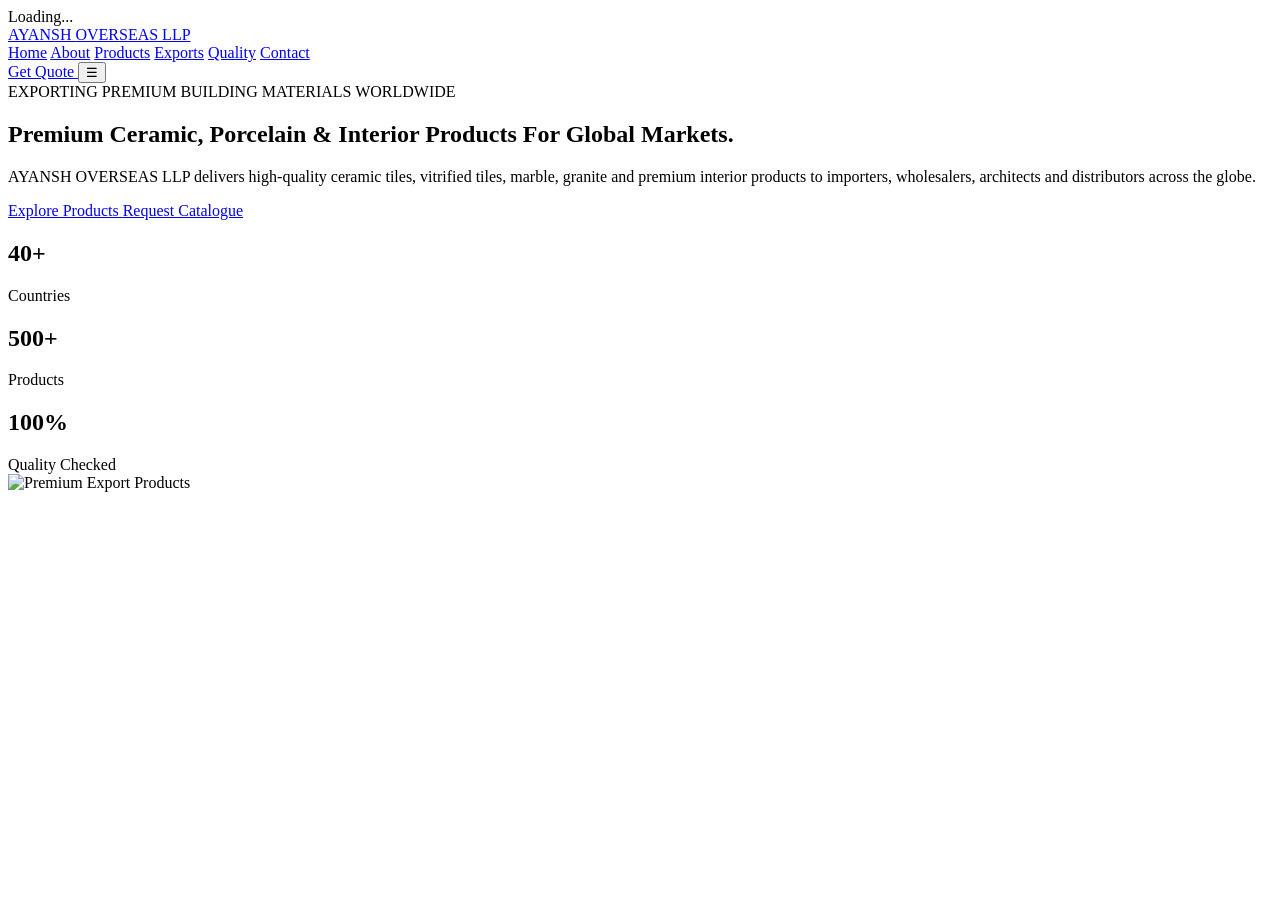
==== index.html @ 9c45369e "Create index.html" ====
<!DOCTYPE html>
<html lang="en">

<head>

    <!-- ==========================================
         BASIC META
    =========================================== -->

    <meta charset="UTF-8">
    <meta name="viewport" content="width=device-width, initial-scale=1.0">

    <title>AYANSH OVERSEAS LLP | Premium International Export Company</title>

    <meta name="description"
        content="AYANSH OVERSEAS LLP is a trusted international exporter of Ceramic Tiles, Porcelain Tiles, Vitrified Tiles, Marble, Granite, Interior Products and Building Materials.">

    <meta name="keywords"
        content="Export Company, Ceramic Tiles Exporter, Porcelain Tiles Exporter, Marble Export, Granite Export, Building Materials Export">

    <meta name="author" content="AYANSH OVERSEAS LLP">

    <meta name="robots" content="index,follow">

    <meta name="theme-color" content="#0F172A">

    <!-- ==========================================
         OPEN GRAPH
    =========================================== -->

    <meta property="og:type" content="website">
    <meta property="og:title" content="AYANSH OVERSEAS LLP">
    <meta property="og:description"
        content="Premium Export Company Delivering Building Materials Worldwide.">

    <meta property="og:image"
        content="https://images.unsplash.com/photo-1511818966892-d7d671e672a2?auto=format&fit=crop&w=1200&q=80">

    <!-- ==========================================
         GOOGLE FONTS
    =========================================== -->

    <link rel="preconnect" href="https://fonts.googleapis.com">

    <link rel="preconnect" href="https://fonts.gstatic.com" crossorigin>

    <link href="https://fonts.googleapis.com/css2?family=Inter:wght@300;400;500;600;700;800;900&display=swap"
        rel="stylesheet">

    <!-- Main CSS -->

    <link rel="stylesheet" href="style.css">

</head>

<body>

    <!-- ==========================================
         LOADER
    =========================================== -->

    <div class="loader" id="loader">

        <div class="loader-ring"></div>

        <span>Loading...</span>

    </div>

    <!-- ==========================================
         HEADER
    =========================================== -->

    <header class="header">

        <div class="container">

            <a href="#" class="logo">

                <span class="logo-main">
                    AYANSH
                </span>

                <span class="logo-sub">
                    OVERSEAS LLP
                </span>

            </a>

            <nav class="navbar">

                <a href="#home">Home</a>

                <a href="#about">About</a>

                <a href="#products">Products</a>

                <a href="#export">Exports</a>

                <a href="#quality">Quality</a>

                <a href="#contact">Contact</a>

            </nav>

            <a href="#contact" class="btn btn-primary">

                Get Quote

            </a>

            <button class="mobile-menu">

                ☰

            </button>

        </div>

    </header>

    <!-- ==========================================
         HERO
    =========================================== -->

    <section class="hero" id="home">

        <div class="hero-overlay"></div>

        <div class="container hero-grid">

            <div class="hero-content">

                <span class="hero-tag">

                    EXPORTING PREMIUM BUILDING MATERIALS WORLDWIDE

                </span>

                <h1>

                    Premium Ceramic, Porcelain & Interior Products For Global Markets.

                </h1>

                <p>

                    AYANSH OVERSEAS LLP delivers high-quality ceramic tiles,
                    vitrified tiles, marble, granite and premium interior
                    products to importers, wholesalers, architects and
                    distributors across the globe.

                </p>

                <div class="hero-buttons">

                    <a href="#products" class="btn btn-primary">

                        Explore Products

                    </a>

                    <a href="#contact" class="btn btn-outline">

                        Request Catalogue

                    </a>

                </div>

                <div class="hero-stats">

                    <div class="stat-box">

                        <h2>40+</h2>

                        <span>Countries</span>

                    </div>

                    <div class="stat-box">

                        <h2>500+</h2>

                        <span>Products</span>

                    </div>

                    <div class="stat-box">

                        <h2>100%</h2>

                        <span>Quality Checked</span>

                    </div>

                </div>

            </div>

            <div class="hero-image">

                <img
                    src="https://images.unsplash.com/photo-1511818966892-d7d671e672a2?auto=format&fit=crop&w=900&q=80"
                    alt="Premium Export Products"
                    loading="eager">

            </div>

        </div>

    </section>

    <!-- ==========================================
         ABOUT STARTS HERE
         (NEXT PART)
    ========================================== -->
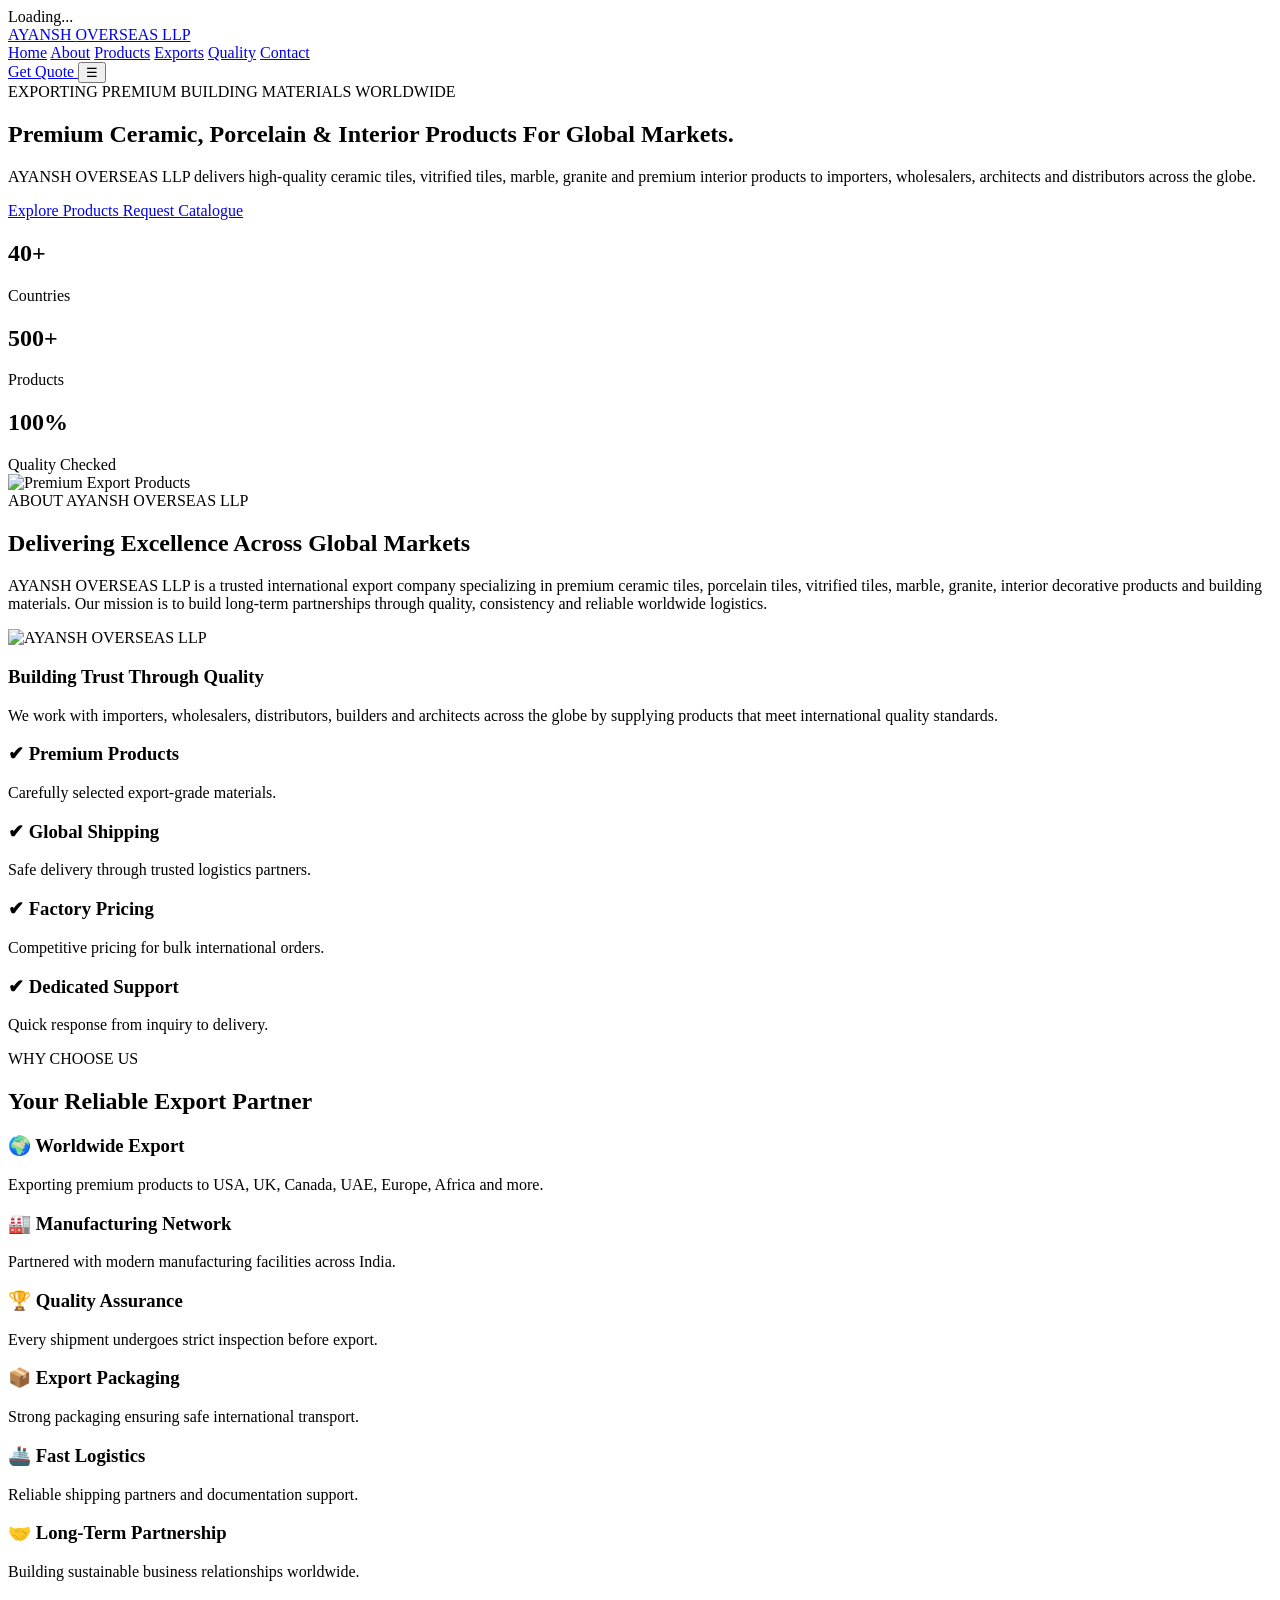
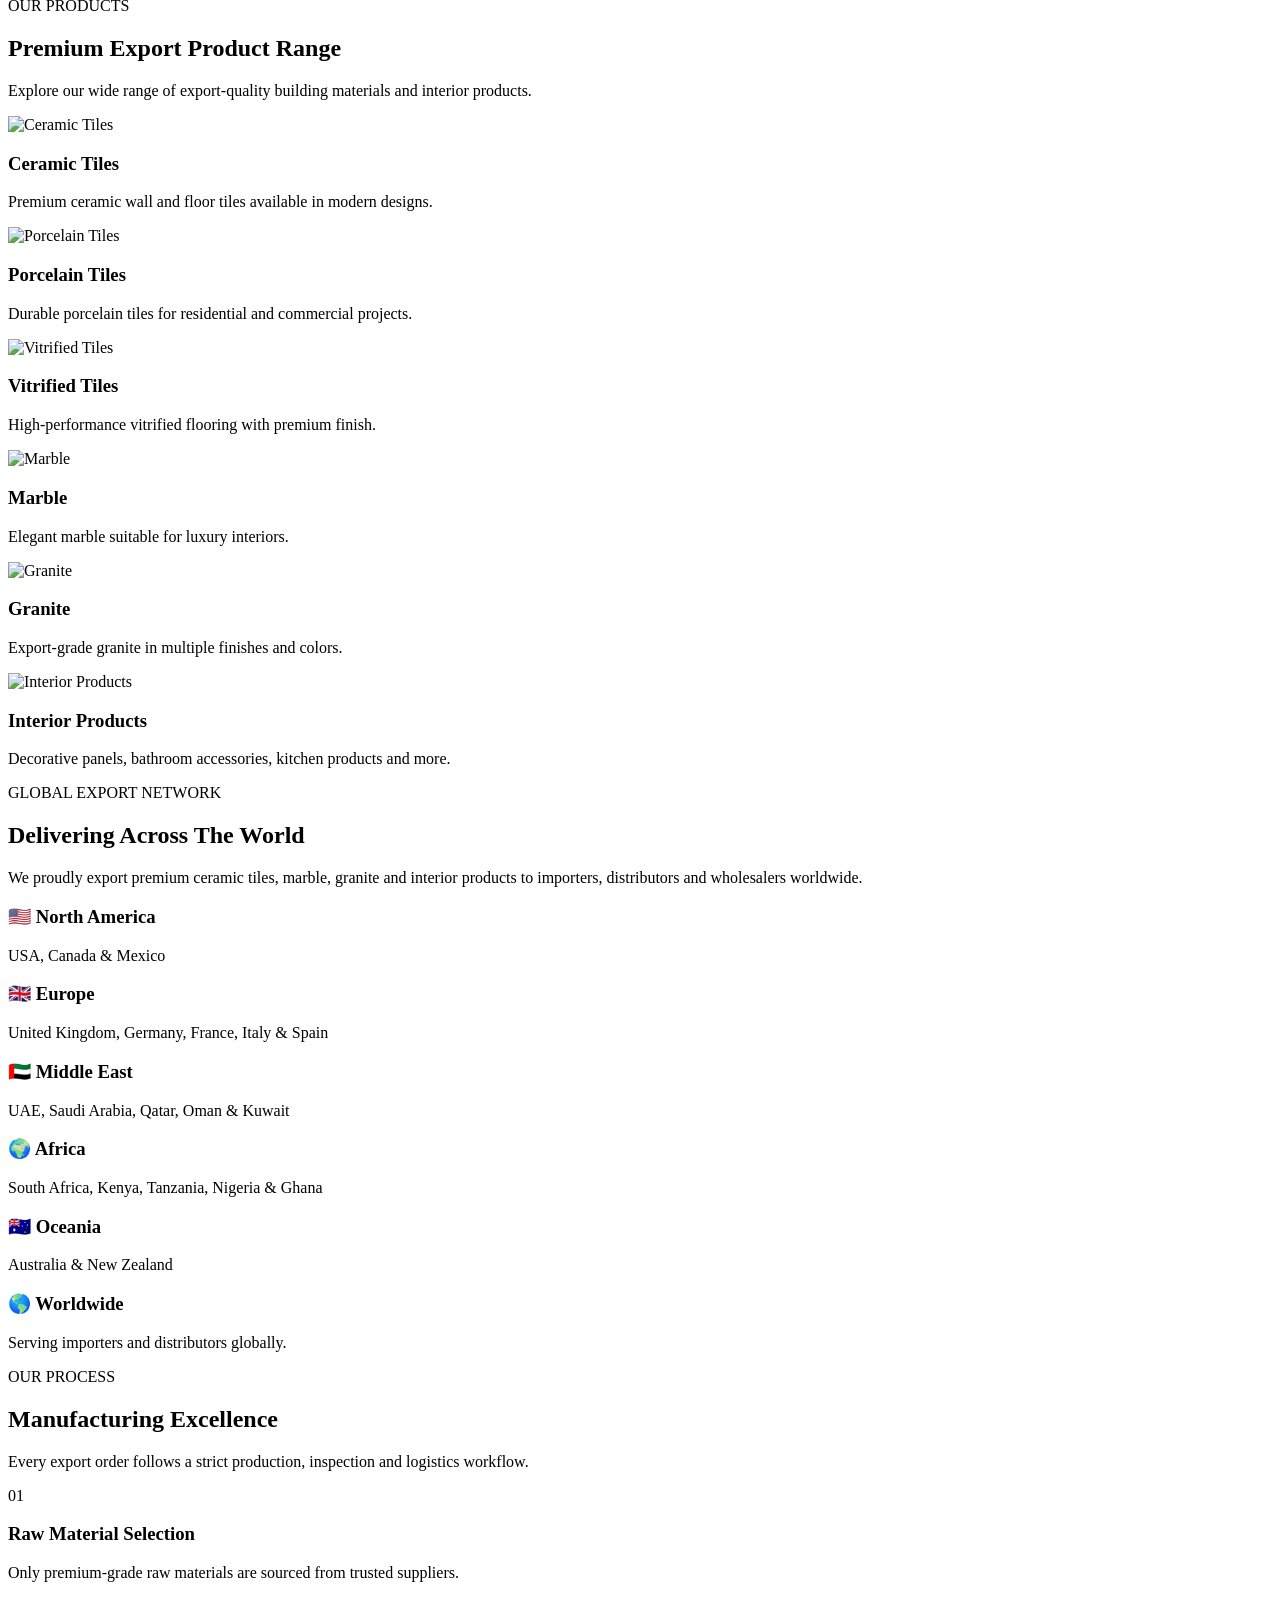
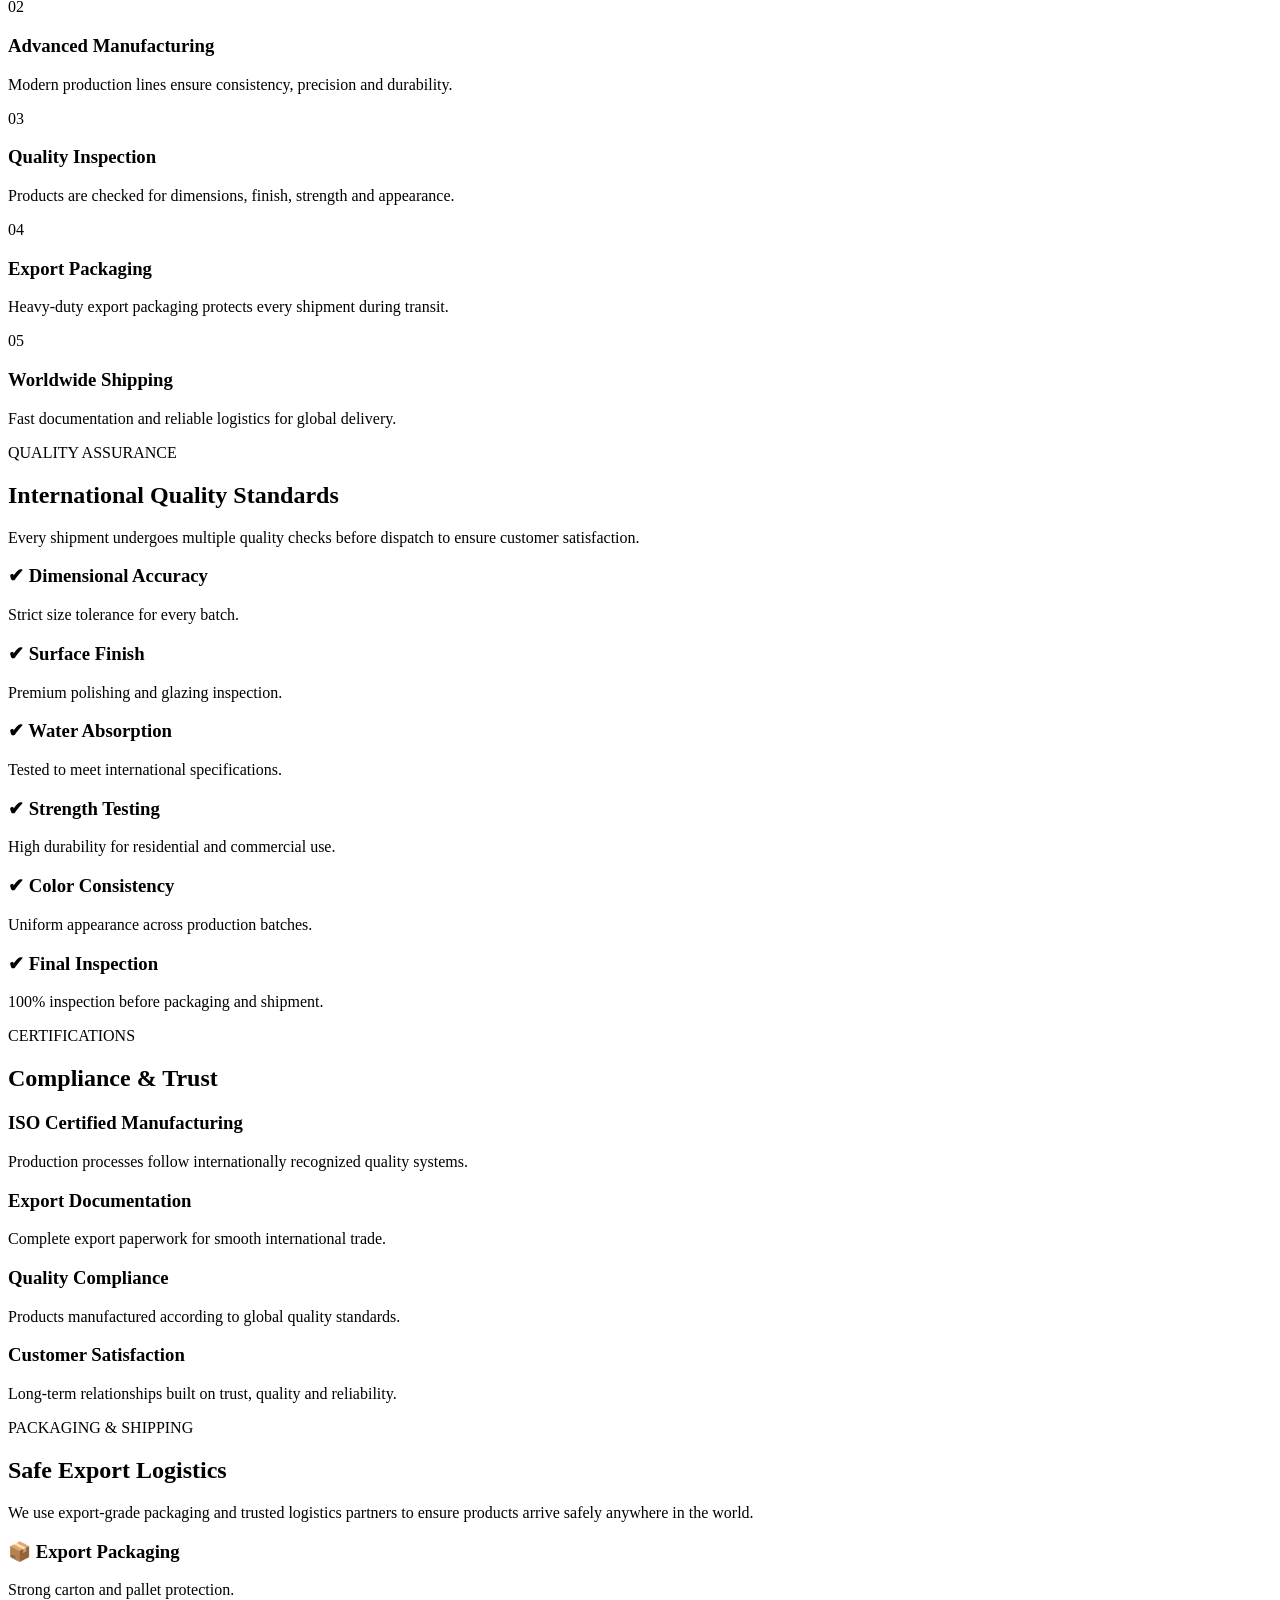
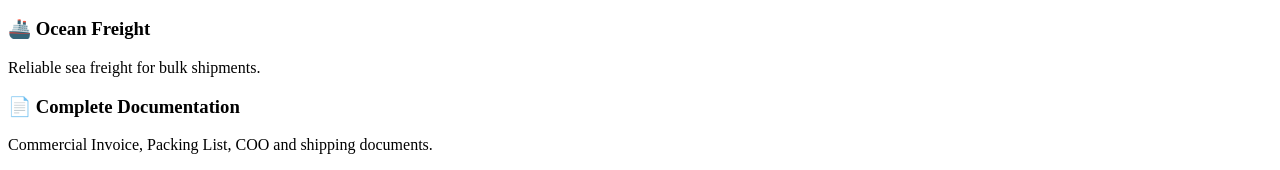
==== commit 49c5fc10: "Update index.html" ====
--- a/index.html
+++ b/index.html
@@ -211,7 +211,669 @@
 
     </section>
 
-    <!-- ==========================================
-         ABOUT STARTS HERE
-         (NEXT PART)
-    ========================================== -->
+
+    <section id="about" class="about">
+
+        <div class="container">
+
+            <div class="section-title">
+
+                <span class="hero-tag">
+                    ABOUT AYANSH OVERSEAS LLP
+                </span>
+
+                <h2>
+                    Delivering Excellence Across Global Markets
+                </h2>
+
+                <p>
+                    AYANSH OVERSEAS LLP is a trusted international export company
+                    specializing in premium ceramic tiles, porcelain tiles,
+                    vitrified tiles, marble, granite, interior decorative
+                    products and building materials. Our mission is to build
+                    long-term partnerships through quality, consistency and
+                    reliable worldwide logistics.
+                </p>
+
+            </div>
+
+            <div class="grid grid-2">
+
+                <div class="about-image">
+
+                    <img
+                        src="https://images.unsplash.com/photo-1486406146926-c627a92ad1ab?auto=format&fit=crop&w=1200&q=80"
+                        alt="AYANSH OVERSEAS LLP"
+                        loading="lazy">
+
+                </div>
+
+                <div class="about-content">
+
+                    <h3>
+                        Building Trust Through Quality
+                    </h3>
+
+                    <p>
+
+                        We work with importers, wholesalers,
+                        distributors, builders and architects
+                        across the globe by supplying products
+                        that meet international quality standards.
+
+                    </p>
+
+                    <div class="grid grid-2 about-features">
+
+                        <div class="card">
+
+                            <h3>✔ Premium Products</h3>
+
+                            <p>
+                                Carefully selected export-grade
+                                materials.
+                            </p>
+
+                        </div>
+
+                        <div class="card">
+
+                            <h3>✔ Global Shipping</h3>
+
+                            <p>
+                                Safe delivery through trusted
+                                logistics partners.
+                            </p>
+
+                        </div>
+
+                        <div class="card">
+
+                            <h3>✔ Factory Pricing</h3>
+
+                            <p>
+                                Competitive pricing for bulk
+                                international orders.
+                            </p>
+
+                        </div>
+
+                        <div class="card">
+
+                            <h3>✔ Dedicated Support</h3>
+
+                            <p>
+                                Quick response from inquiry
+                                to delivery.
+                            </p>
+
+                        </div>
+
+                    </div>
+
+                </div>
+
+            </div>
+
+        </div>
+
+    </section>
+
+    <!-- =========================================================
+         WHY CHOOSE US
+    ========================================================== -->
+
+    <section class="why-us">
+
+        <div class="container">
+
+            <div class="section-title">
+
+                <span class="hero-tag">
+                    WHY CHOOSE US
+                </span>
+
+                <h2>
+
+                    Your Reliable Export Partner
+
+                </h2>
+
+            </div>
+
+            <div class="grid grid-3">
+
+                <div class="card">
+
+                    <h3>🌍 Worldwide Export</h3>
+
+                    <p>
+
+                        Exporting premium products to
+                        USA, UK, Canada, UAE,
+                        Europe, Africa and more.
+
+                    </p>
+
+                </div>
+
+                <div class="card">
+
+                    <h3>🏭 Manufacturing Network</h3>
+
+                    <p>
+
+                        Partnered with modern
+                        manufacturing facilities
+                        across India.
+
+                    </p>
+
+                </div>
+
+                <div class="card">
+
+                    <h3>🏆 Quality Assurance</h3>
+
+                    <p>
+
+                        Every shipment undergoes
+                        strict inspection before export.
+
+                    </p>
+
+                </div>
+
+                <div class="card">
+
+                    <h3>📦 Export Packaging</h3>
+
+                    <p>
+
+                        Strong packaging ensuring
+                        safe international transport.
+
+                    </p>
+
+                </div>
+
+                <div class="card">
+
+                    <h3>🚢 Fast Logistics</h3>
+
+                    <p>
+
+                        Reliable shipping partners
+                        and documentation support.
+
+                    </p>
+
+                </div>
+
+                <div class="card">
+
+                    <h3>🤝 Long-Term Partnership</h3>
+
+                    <p>
+
+                        Building sustainable business
+                        relationships worldwide.
+
+                    </p>
+
+                </div>
+
+            </div>
+
+        </div>
+
+    </section>
+
+    <!-- =========================================================
+         PRODUCT CATEGORIES
+    ========================================================== -->
+
+    <section id="products" class="products">
+
+        <div class="container">
+
+            <div class="section-title">
+
+                <span class="hero-tag">
+
+                    OUR PRODUCTS
+
+                </span>
+
+                <h2>
+
+                    Premium Export Product Range
+
+                </h2>
+
+                <p>
+
+                    Explore our wide range of
+                    export-quality building materials
+                    and interior products.
+
+                </p>
+
+            </div>
+
+            <div class="grid grid-3">
+
+                <article class="card product-card">
+
+                    <img
+                        src="https://images.unsplash.com/photo-1484154218962-a197022b5858?auto=format&fit=crop&w=800&q=80"
+                        alt="Ceramic Tiles"
+                        loading="lazy">
+
+                    <h3>Ceramic Tiles</h3>
+
+                    <p>
+
+                        Premium ceramic wall and floor
+                        tiles available in modern designs.
+
+                    </p>
+
+                </article>
+
+                <article class="card product-card">
+
+                    <img
+                        src="https://images.unsplash.com/photo-1505693416388-ac5ce068fe85?auto=format&fit=crop&w=800&q=80"
+                        alt="Porcelain Tiles"
+                        loading="lazy">
+
+                    <h3>Porcelain Tiles</h3>
+
+                    <p>
+
+                        Durable porcelain tiles for
+                        residential and commercial projects.
+
+                    </p>
+
+                </article>
+
+                <article class="card product-card">
+
+                    <img
+                        src="https://images.unsplash.com/photo-1494526585095-c41746248156?auto=format&fit=crop&w=800&q=80"
+                        alt="Vitrified Tiles"
+                        loading="lazy">
+
+                    <h3>Vitrified Tiles</h3>
+
+                    <p>
+
+                        High-performance vitrified flooring
+                        with premium finish.
+
+                    </p>
+
+                </article>
+
+                <article class="card product-card">
+
+                    <img
+                        src="https://images.unsplash.com/photo-1449844908441-8829872d2607?auto=format&fit=crop&w=800&q=80"
+                        alt="Marble"
+                        loading="lazy">
+
+                    <h3>Marble</h3>
+
+                    <p>
+
+                        Elegant marble suitable for
+                        luxury interiors.
+
+                    </p>
+
+                </article>
+
+                <article class="card product-card">
+
+                    <img
+                        src="https://images.unsplash.com/photo-1511818966892-d7d671e672a2?auto=format&fit=crop&w=800&q=80"
+                        alt="Granite"
+                        loading="lazy">
+
+                    <h3>Granite</h3>
+
+                    <p>
+
+                        Export-grade granite in multiple
+                        finishes and colors.
+
+                    </p>
+
+                </article>
+
+                <article class="card product-card">
+
+                    <img
+                        src="https://images.unsplash.com/photo-1497366754035-f200968a6e72?auto=format&fit=crop&w=800&q=80"
+                        alt="Interior Products"
+                        loading="lazy">
+
+                    <h3>Interior Products</h3>
+
+                    <p>
+
+                        Decorative panels,
+                        bathroom accessories,
+                        kitchen products and more.
+
+                    </p>
+
+                </article>
+
+            </div>
+
+        </div>
+
+    </section>
+
+    <!-- ===== END OF INDEX PART 2 ===== -->
+    <!-- =========================================================
+     EXPORT COUNTRIES
+========================================================= -->
+
+<section id="export" class="export-section">
+
+    <div class="container">
+
+        <div class="section-title">
+
+            <span class="hero-tag">
+                GLOBAL EXPORT NETWORK
+            </span>
+
+            <h2>
+                Delivering Across The World
+            </h2>
+
+            <p>
+                We proudly export premium ceramic tiles, marble,
+                granite and interior products to importers,
+                distributors and wholesalers worldwide.
+            </p>
+
+        </div>
+
+        <div class="grid grid-3">
+
+            <div class="card country-card">
+                <h3>🇺🇸 North America</h3>
+                <p>USA, Canada & Mexico</p>
+            </div>
+
+            <div class="card country-card">
+                <h3>🇬🇧 Europe</h3>
+                <p>United Kingdom, Germany, France, Italy & Spain</p>
+            </div>
+
+            <div class="card country-card">
+                <h3>🇦🇪 Middle East</h3>
+                <p>UAE, Saudi Arabia, Qatar, Oman & Kuwait</p>
+            </div>
+
+            <div class="card country-card">
+                <h3>🌍 Africa</h3>
+                <p>South Africa, Kenya, Tanzania, Nigeria & Ghana</p>
+            </div>
+
+            <div class="card country-card">
+                <h3>🇦🇺 Oceania</h3>
+                <p>Australia & New Zealand</p>
+            </div>
+
+            <div class="card country-card">
+                <h3>🌎 Worldwide</h3>
+                <p>Serving importers and distributors globally.</p>
+            </div>
+
+        </div>
+
+    </div>
+
+</section>
+
+<!-- =========================================================
+     MANUFACTURING PROCESS
+========================================================= -->
+
+<section id="manufacturing" class="manufacturing">
+
+    <div class="container">
+
+        <div class="section-title">
+
+            <span class="hero-tag">
+                OUR PROCESS
+            </span>
+
+            <h2>
+                Manufacturing Excellence
+            </h2>
+
+            <p>
+                Every export order follows a strict production,
+                inspection and logistics workflow.
+            </p>
+
+        </div>
+
+        <div class="timeline">
+
+            <div class="timeline-item">
+                <div class="timeline-number">01</div>
+                <div class="timeline-content">
+                    <h3>Raw Material Selection</h3>
+                    <p>Only premium-grade raw materials are sourced from trusted suppliers.</p>
+                </div>
+            </div>
+
+            <div class="timeline-item">
+                <div class="timeline-number">02</div>
+                <div class="timeline-content">
+                    <h3>Advanced Manufacturing</h3>
+                    <p>Modern production lines ensure consistency, precision and durability.</p>
+                </div>
+            </div>
+
+            <div class="timeline-item">
+                <div class="timeline-number">03</div>
+                <div class="timeline-content">
+                    <h3>Quality Inspection</h3>
+                    <p>Products are checked for dimensions, finish, strength and appearance.</p>
+                </div>
+            </div>
+
+            <div class="timeline-item">
+                <div class="timeline-number">04</div>
+                <div class="timeline-content">
+                    <h3>Export Packaging</h3>
+                    <p>Heavy-duty export packaging protects every shipment during transit.</p>
+                </div>
+            </div>
+
+            <div class="timeline-item">
+                <div class="timeline-number">05</div>
+                <div class="timeline-content">
+                    <h3>Worldwide Shipping</h3>
+                    <p>Fast documentation and reliable logistics for global delivery.</p>
+                </div>
+            </div>
+
+        </div>
+
+    </div>
+
+</section>
+
+<!-- =========================================================
+     QUALITY ASSURANCE
+========================================================= -->
+
+<section id="quality" class="quality">
+
+    <div class="container">
+
+        <div class="section-title">
+
+            <span class="hero-tag">
+                QUALITY ASSURANCE
+            </span>
+
+            <h2>
+                International Quality Standards
+            </h2>
+
+            <p>
+                Every shipment undergoes multiple quality checks
+                before dispatch to ensure customer satisfaction.
+            </p>
+
+        </div>
+
+        <div class="grid grid-3">
+
+            <div class="card">
+                <h3>✔ Dimensional Accuracy</h3>
+                <p>Strict size tolerance for every batch.</p>
+            </div>
+
+            <div class="card">
+                <h3>✔ Surface Finish</h3>
+                <p>Premium polishing and glazing inspection.</p>
+            </div>
+
+            <div class="card">
+                <h3>✔ Water Absorption</h3>
+                <p>Tested to meet international specifications.</p>
+            </div>
+
+            <div class="card">
+                <h3>✔ Strength Testing</h3>
+                <p>High durability for residential and commercial use.</p>
+            </div>
+
+            <div class="card">
+                <h3>✔ Color Consistency</h3>
+                <p>Uniform appearance across production batches.</p>
+            </div>
+
+            <div class="card">
+                <h3>✔ Final Inspection</h3>
+                <p>100% inspection before packaging and shipment.</p>
+            </div>
+
+        </div>
+
+    </div>
+
+</section>
+
+<!-- =========================================================
+     CERTIFICATIONS
+========================================================= -->
+
+<section class="certifications">
+
+    <div class="container">
+
+        <div class="section-title">
+
+            <span class="hero-tag">
+                CERTIFICATIONS
+            </span>
+
+            <h2>
+                Compliance & Trust
+            </h2>
+
+        </div>
+
+        <div class="grid grid-2">
+
+            <div class="card">
+                <h3>ISO Certified Manufacturing</h3>
+                <p>Production processes follow internationally recognized quality systems.</p>
+            </div>
+
+            <div class="card">
+                <h3>Export Documentation</h3>
+                <p>Complete export paperwork for smooth international trade.</p>
+            </div>
+
+            <div class="card">
+                <h3>Quality Compliance</h3>
+                <p>Products manufactured according to global quality standards.</p>
+            </div>
+
+            <div class="card">
+                <h3>Customer Satisfaction</h3>
+                <p>Long-term relationships built on trust, quality and reliability.</p>
+            </div>
+
+        </div>
+
+    </div>
+
+</section>
+
+<!-- =========================================================
+     PACKAGING & SHIPPING
+========================================================= -->
+
+<section class="packaging">
+
+    <div class="container">
+
+        <div class="section-title">
+
+            <span class="hero-tag">
+                PACKAGING & SHIPPING
+            </span>
+
+            <h2>
+                Safe Export Logistics
+            </h2>
+
+            <p>
+                We use export-grade packaging and trusted logistics
+                partners to ensure products arrive safely anywhere in
+                the world.
+            </p>
+
+        </div>
+
+        <div class="grid grid-3">
+
+            <div class="card">
+                <h3>📦 Export Packaging</h3>
+                <p>Strong carton and pallet protection.</p>
+            </div>
+
+            <div class="card">
+                <h3>🚢 Ocean Freight</h3>
+                <p>Reliable sea freight for bulk shipments.</p>
+            </div>
+
+            <div class="card">
+                <h3>📄 Complete Documentation</h3>
+                <p>Commercial Invoice, Packing List, COO and shipping documents.</p>
+            </div>
+
+        </div>
+
+    </div>
+
+</section>
+
+<!-- ===== END OF INDEX PART 3 ===== -->
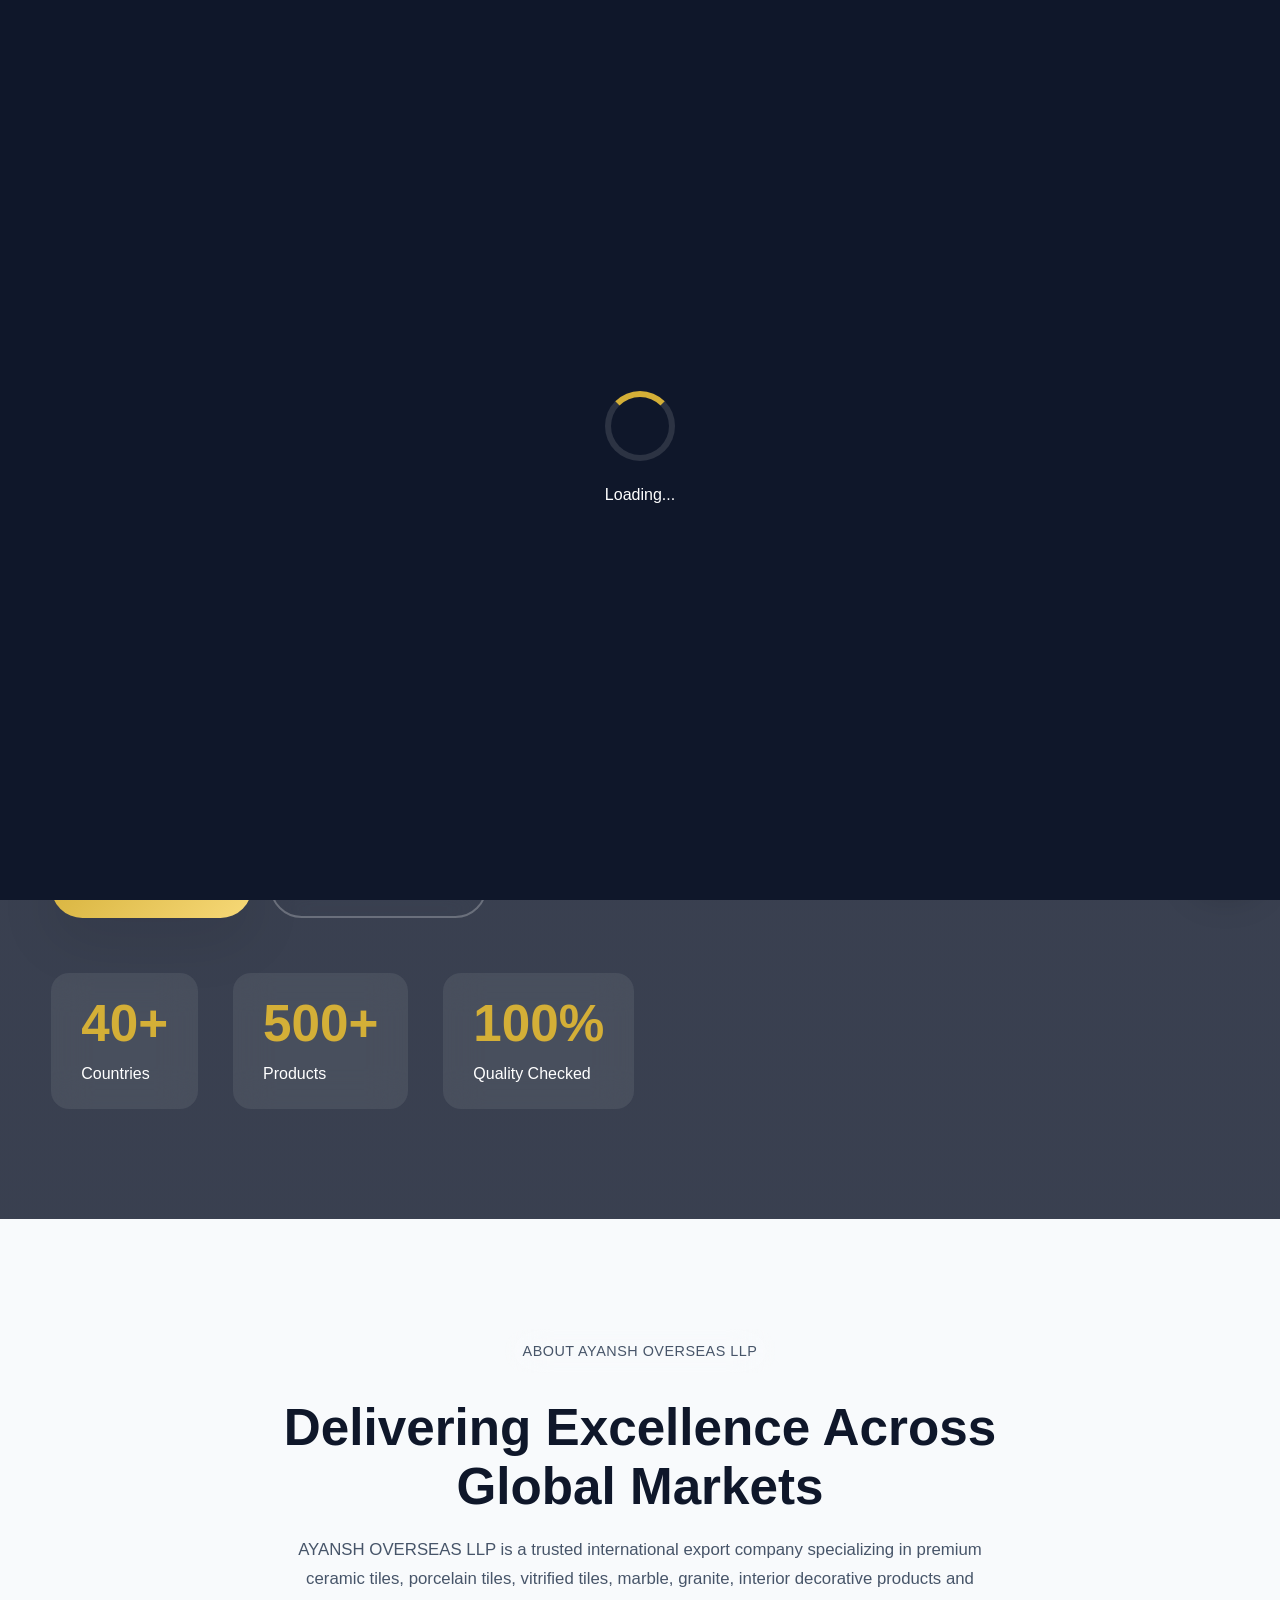
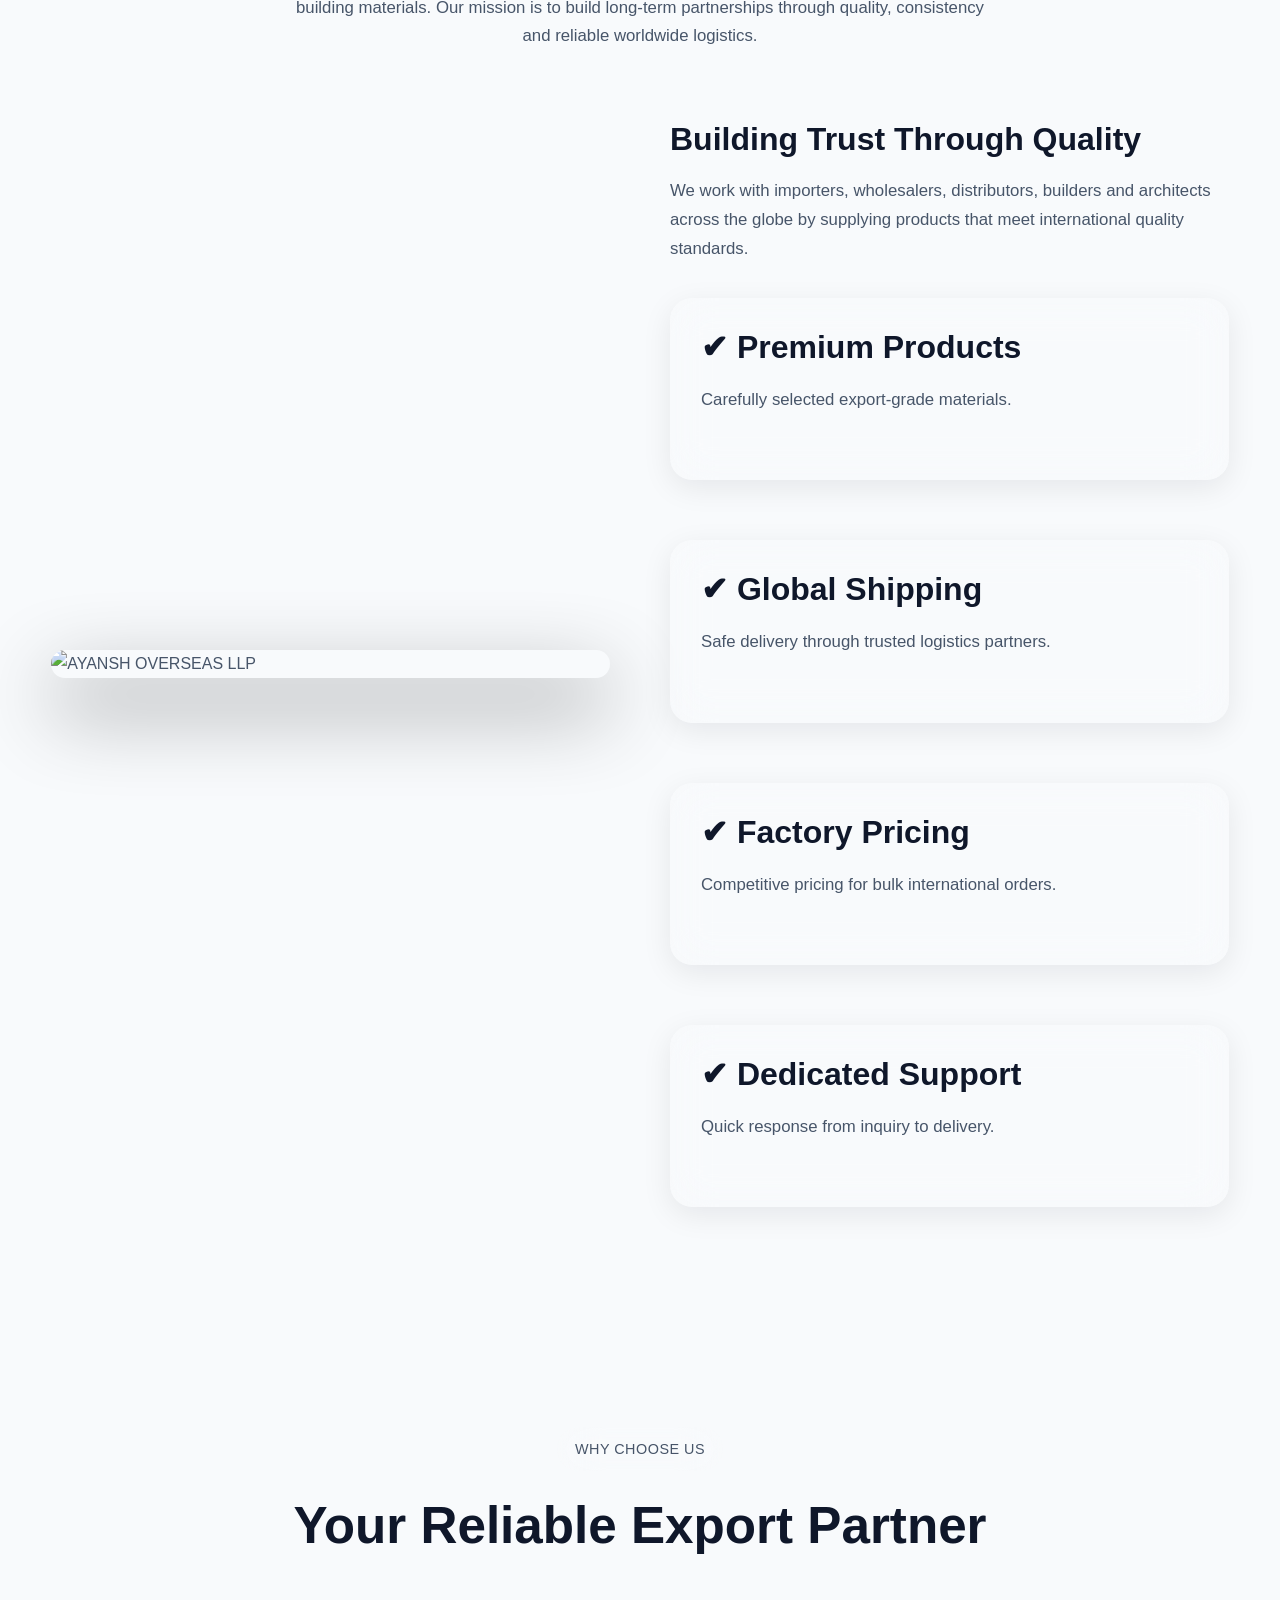
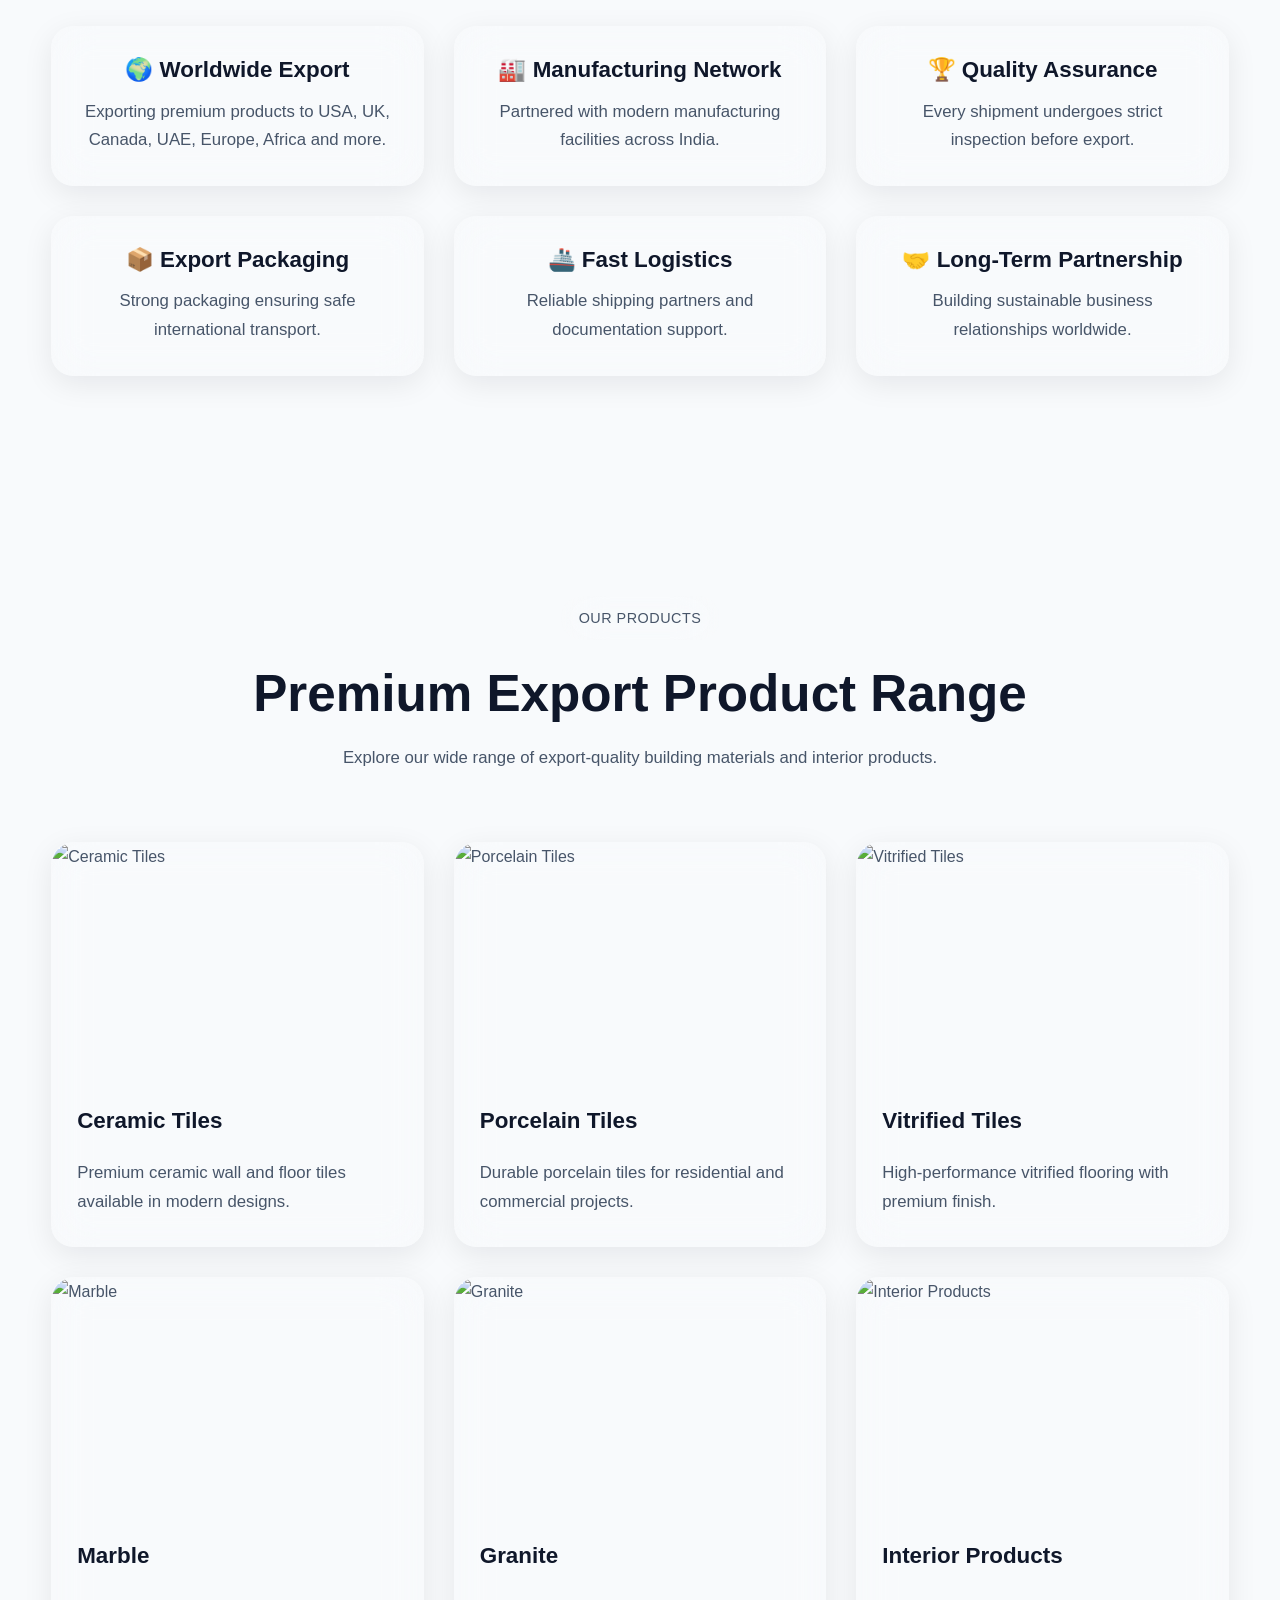
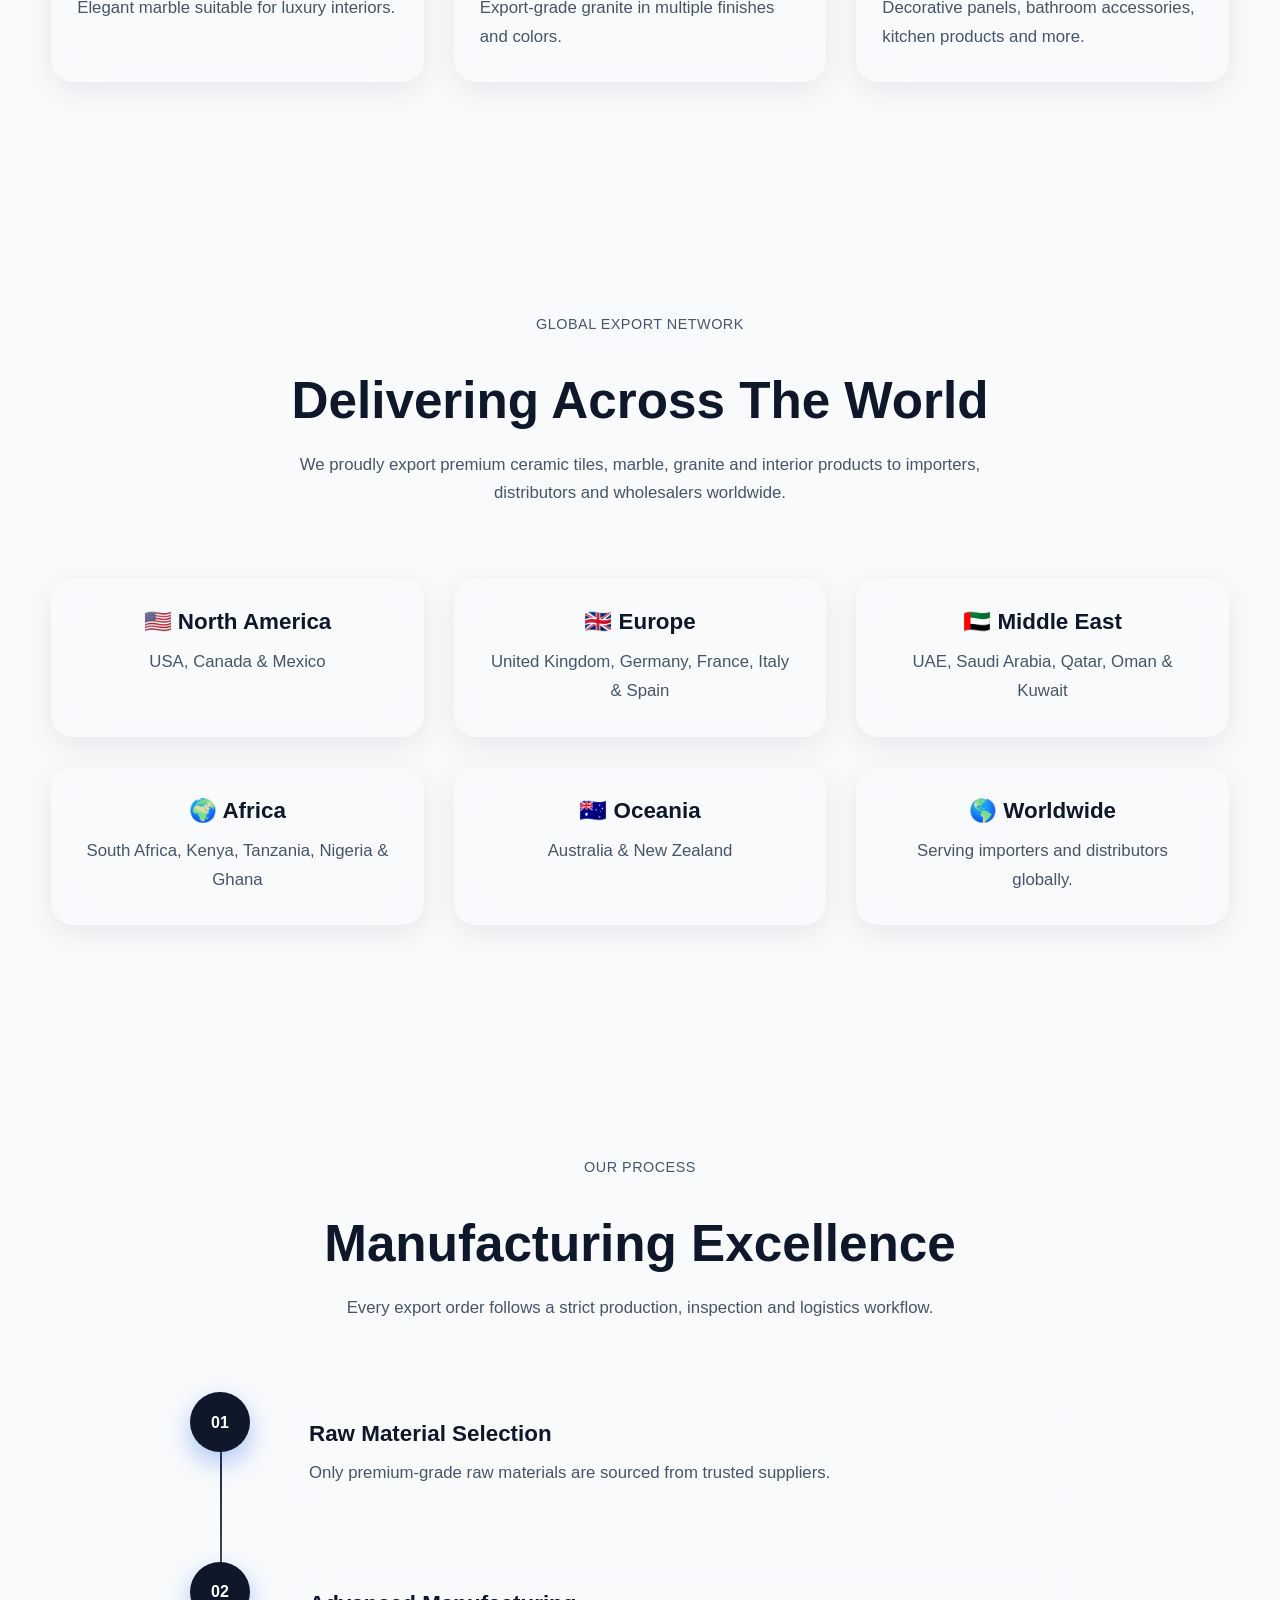
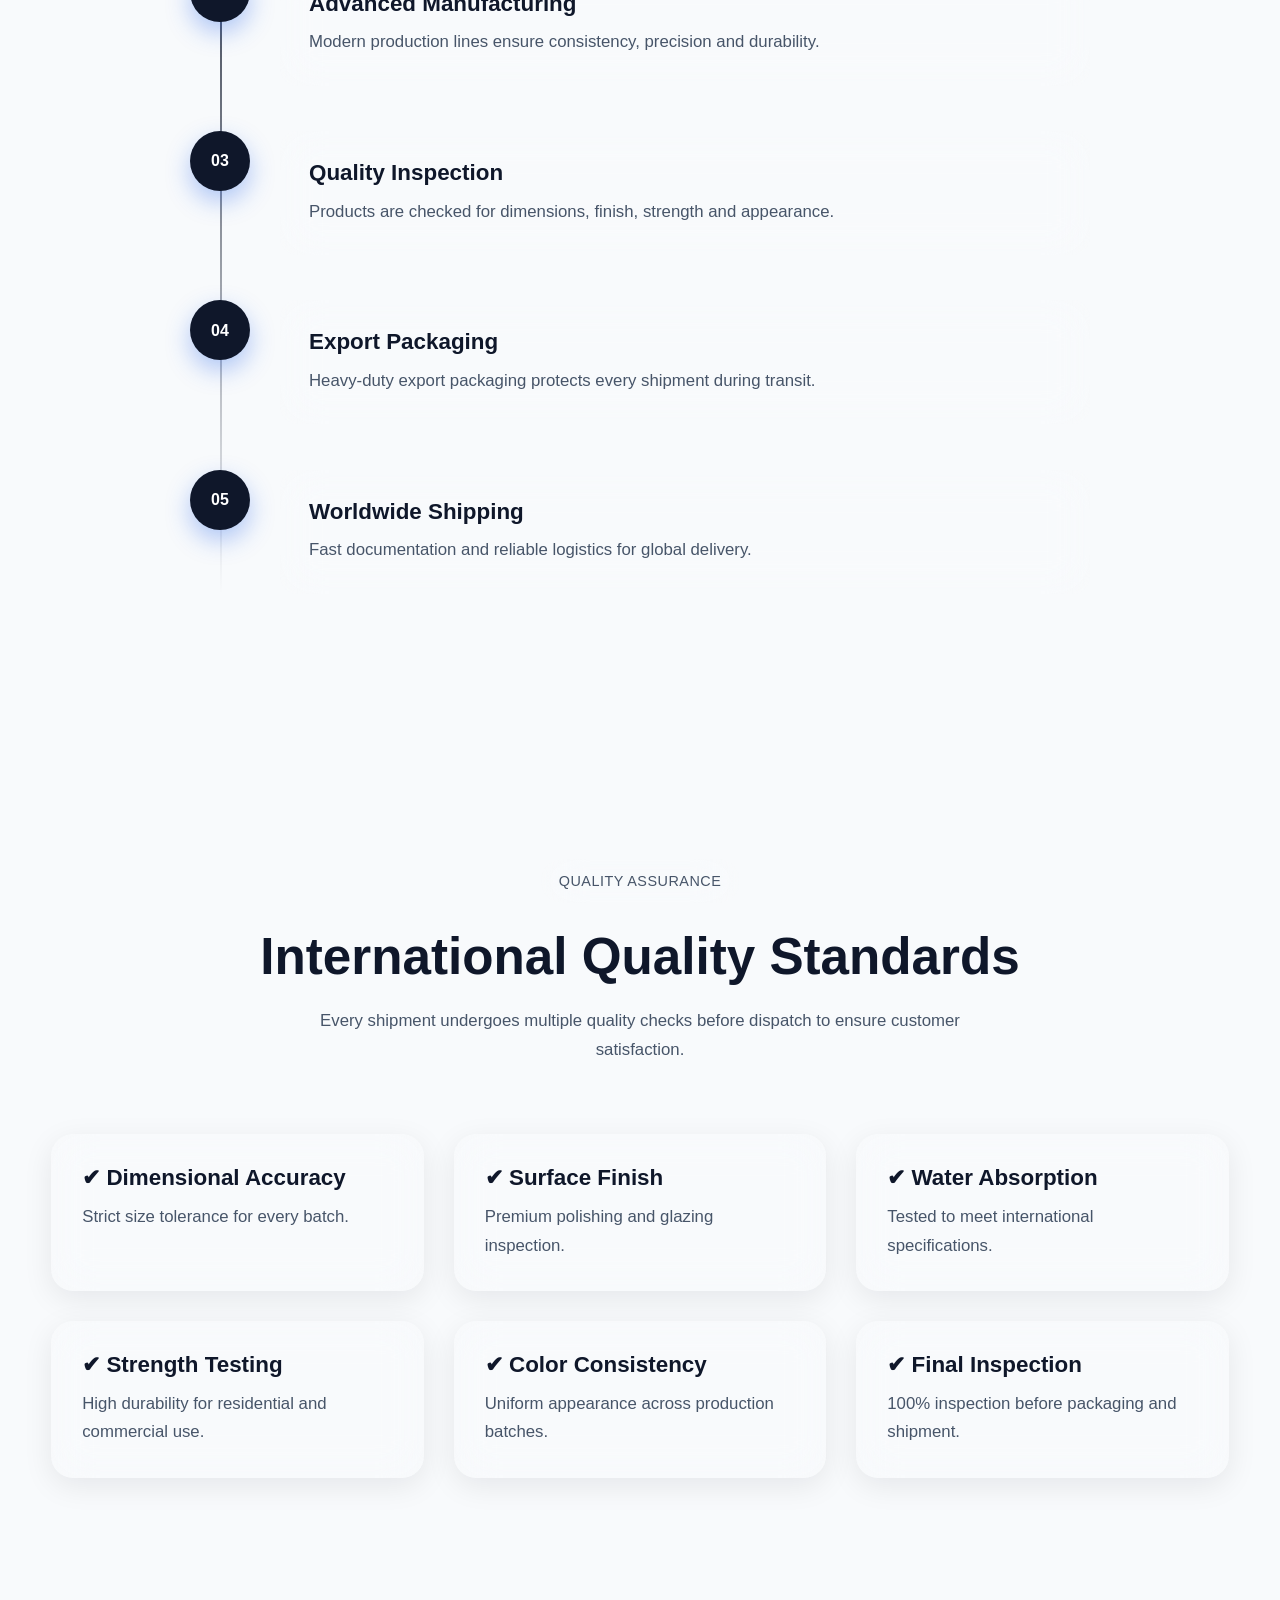
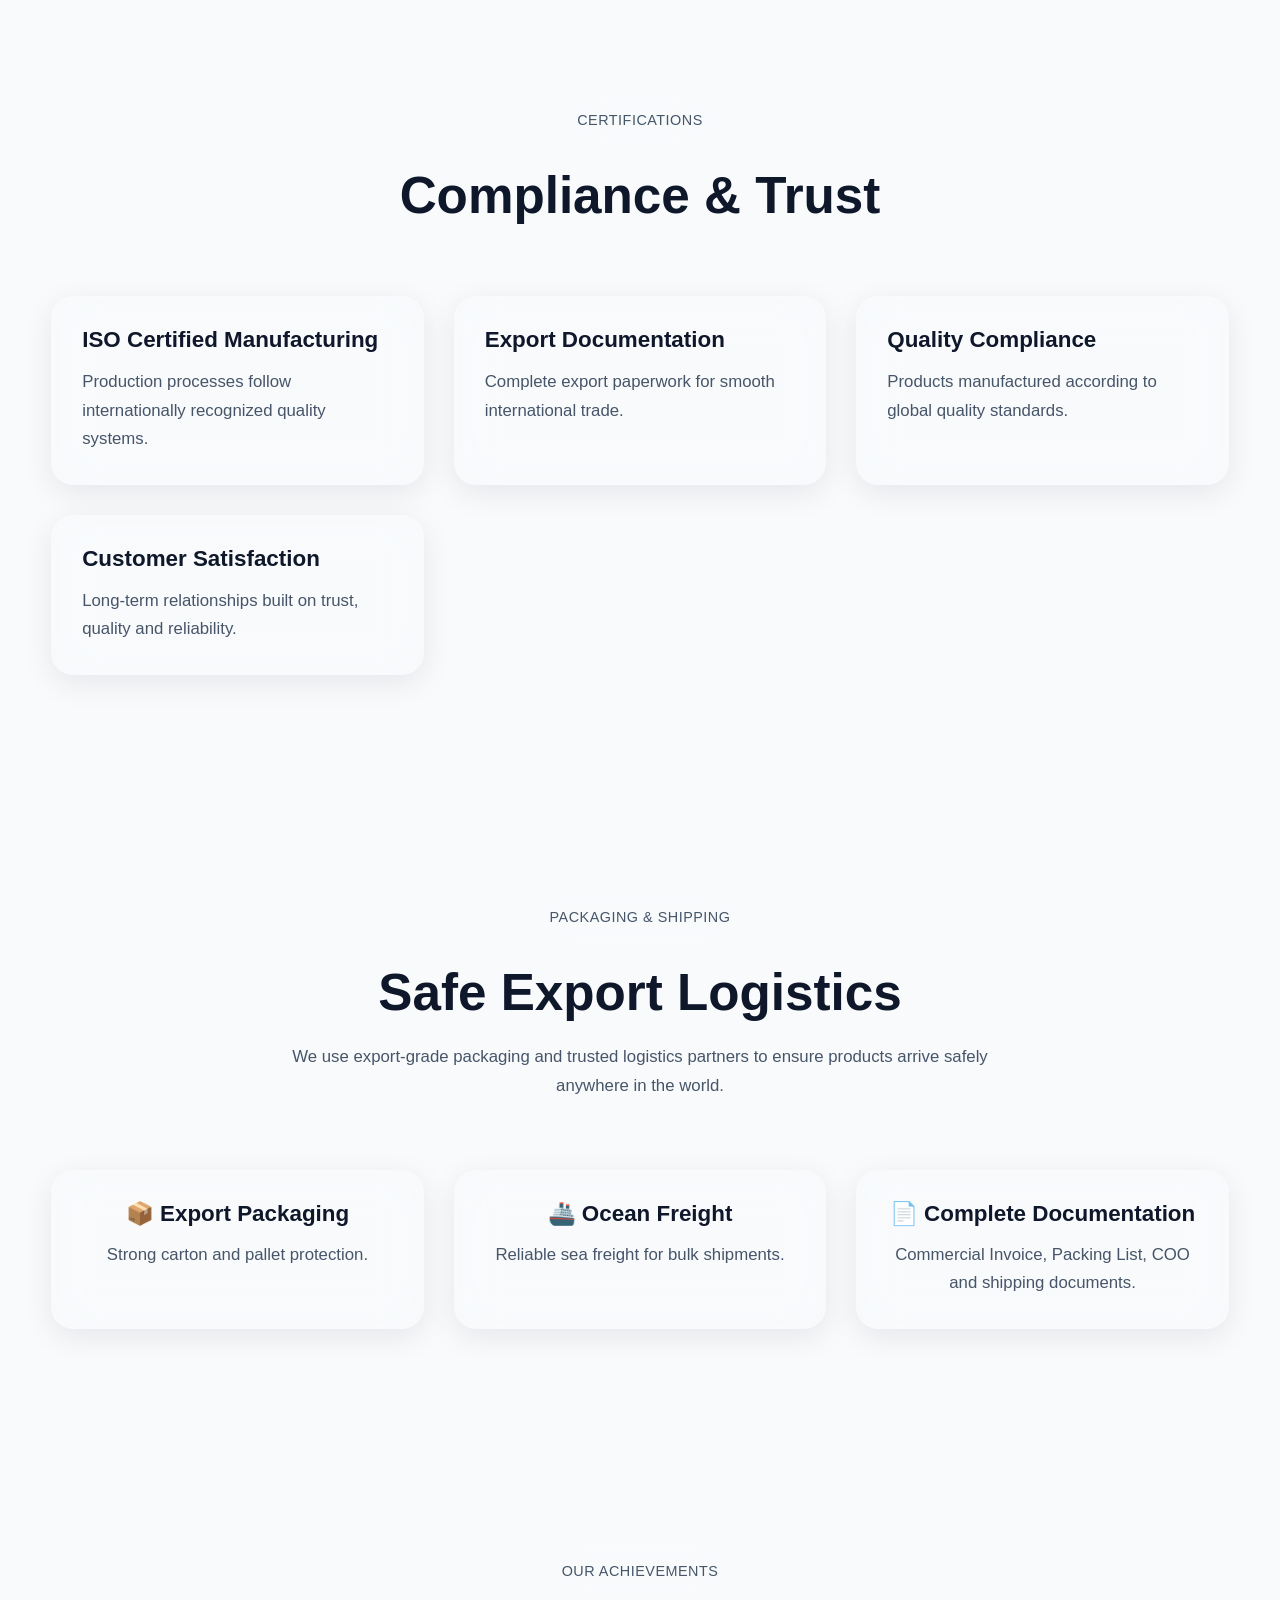
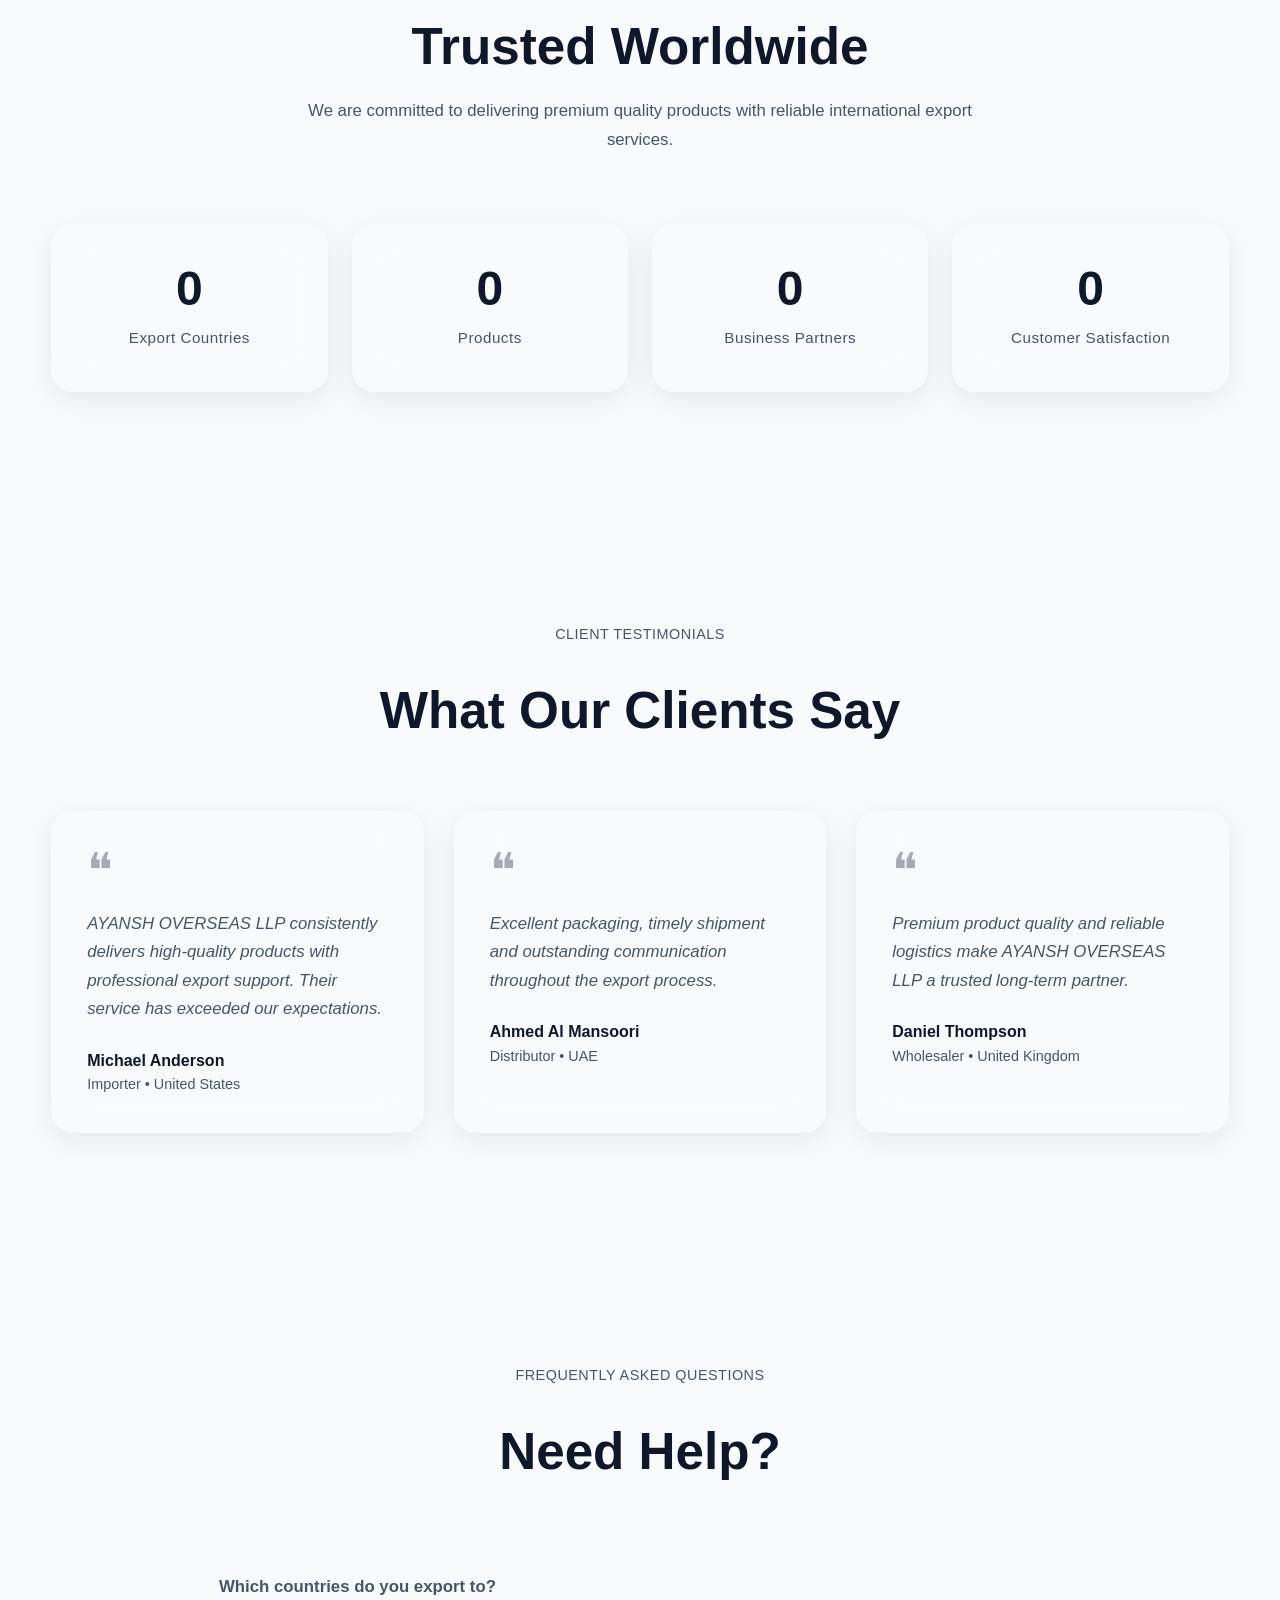
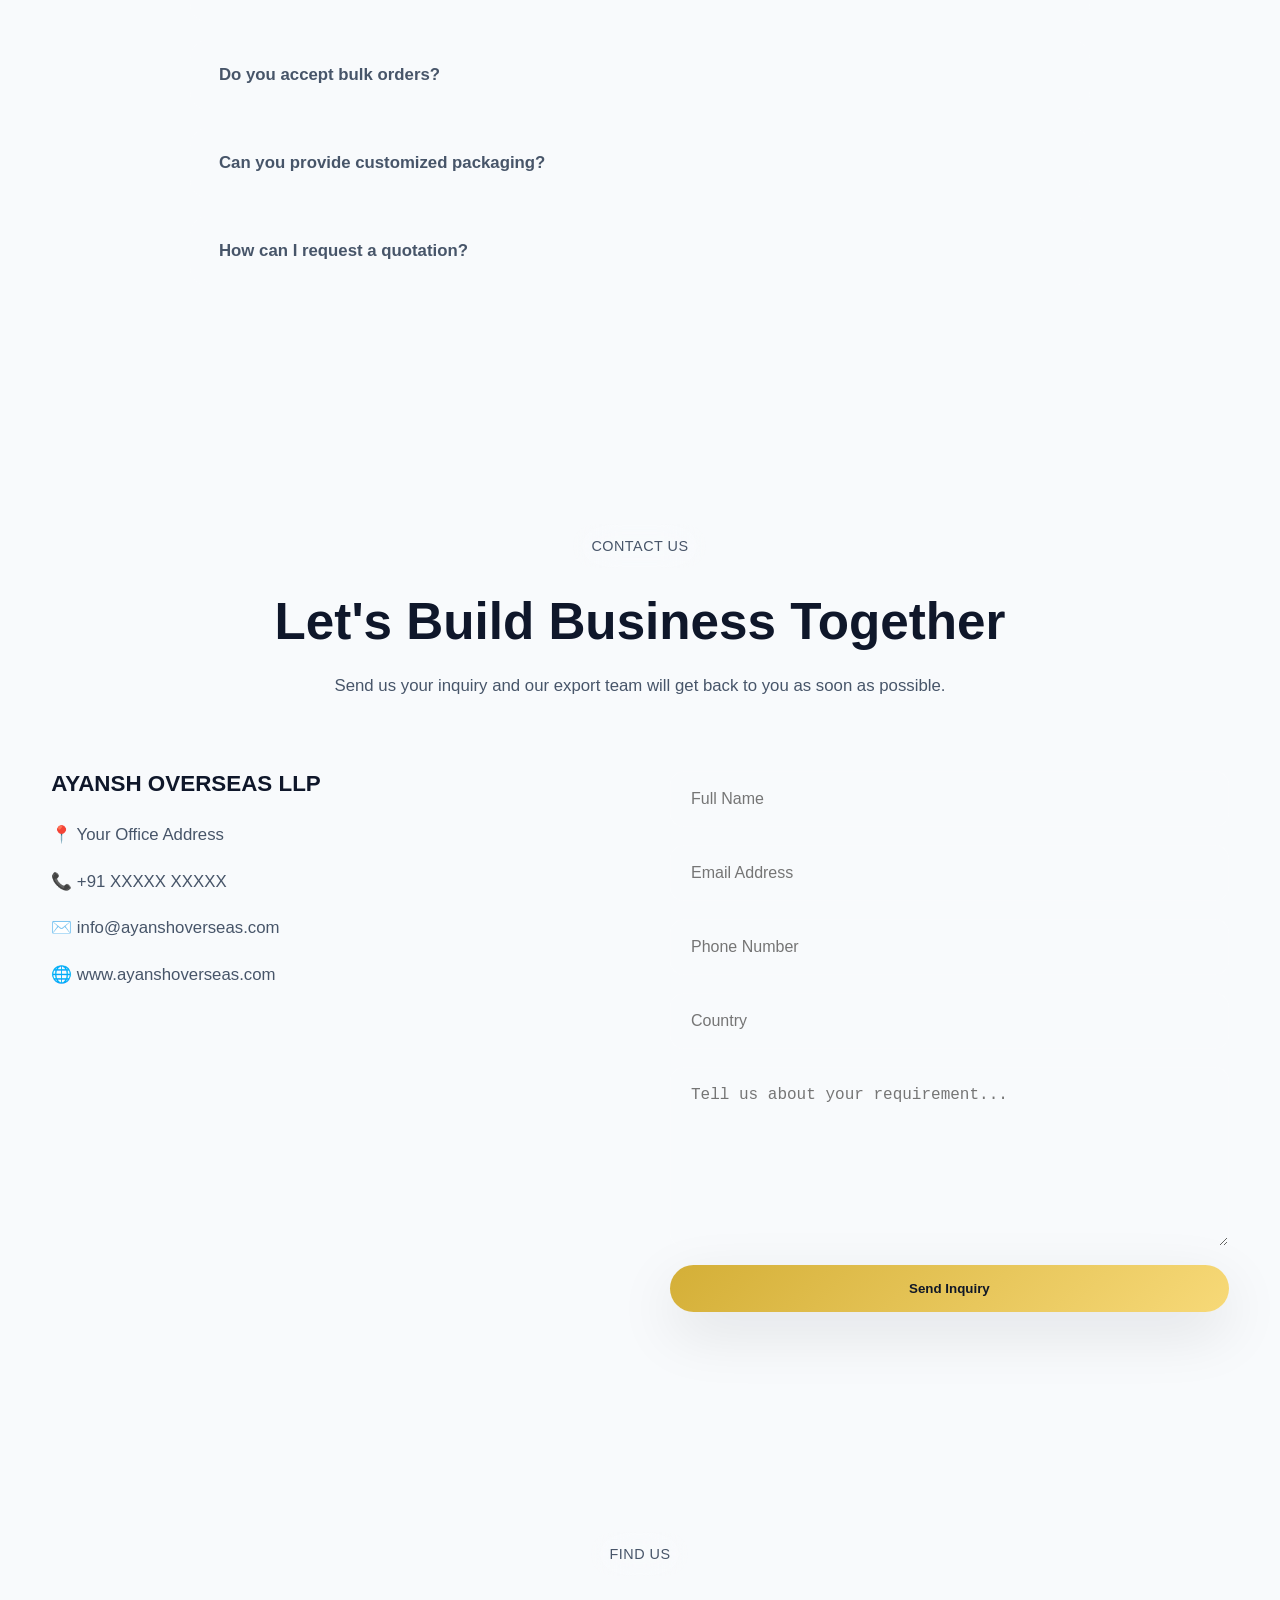
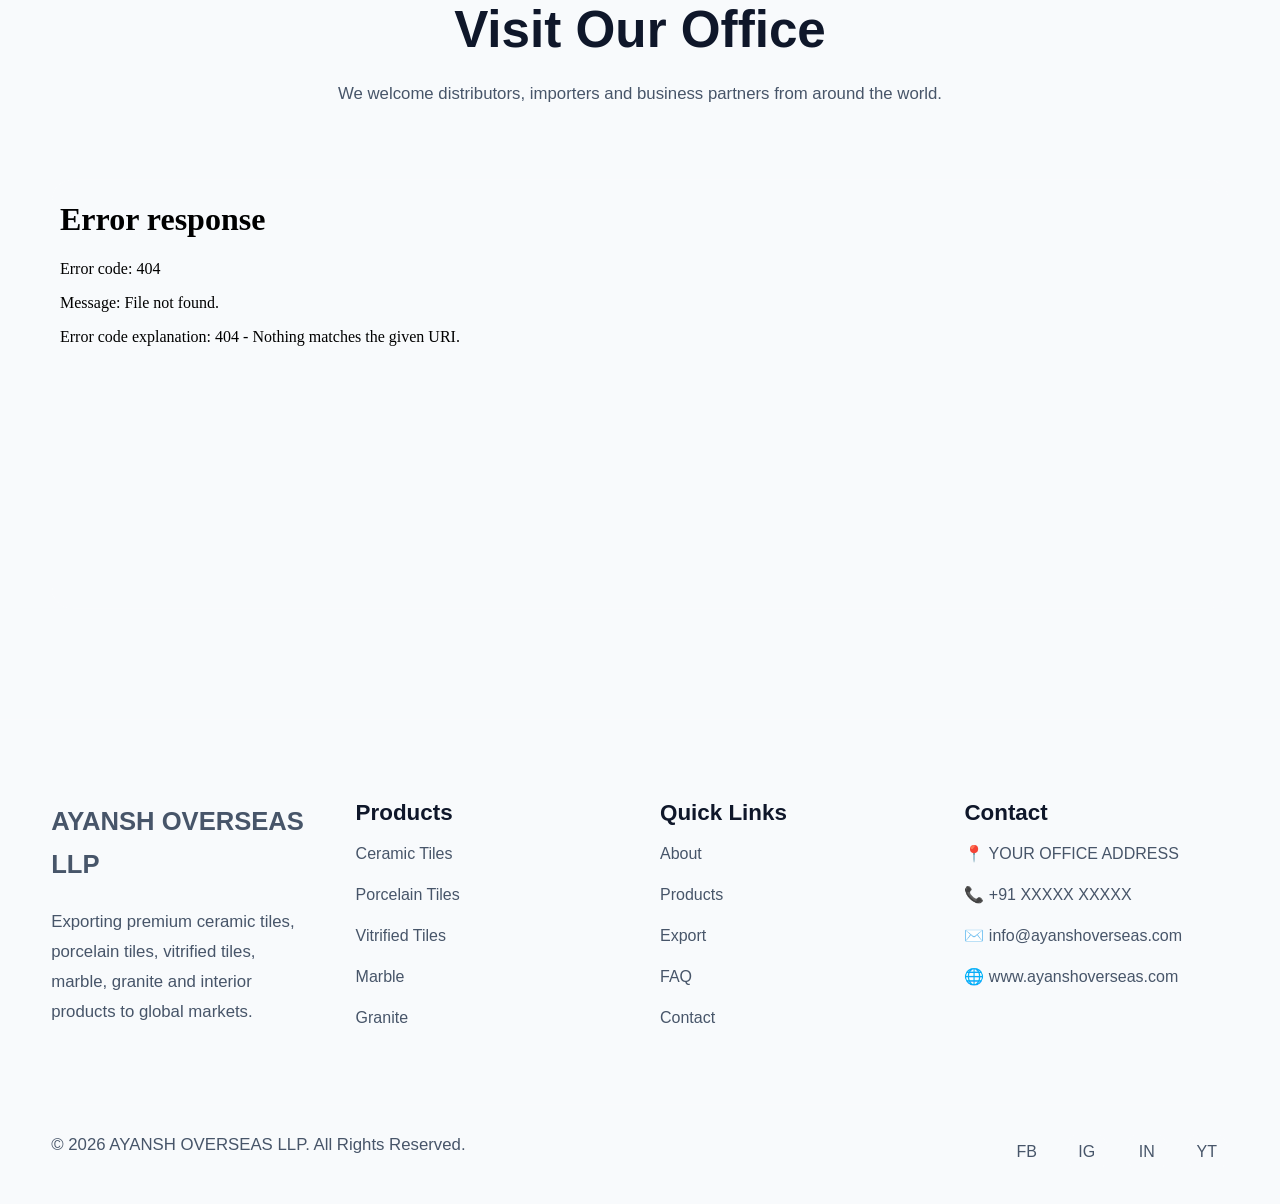
==== commit 3d602cc2: "Update index.html" ====
--- a/index.html
+++ b/index.html
@@ -877,3 +877,553 @@
 </section>
 
 <!-- ===== END OF INDEX PART 3 ===== -->
+<!-- =========================================================
+     COMPANY STATISTICS
+========================================================= -->
+
+<section id="statistics" class="statistics">
+
+    <div class="container">
+
+        <div class="section-title">
+
+            <span class="hero-tag">
+                OUR ACHIEVEMENTS
+            </span>
+
+            <h2>
+                Trusted Worldwide
+            </h2>
+
+            <p>
+                We are committed to delivering premium quality products
+                with reliable international export services.
+            </p>
+
+        </div>
+
+        <div class="stats-grid">
+
+            <div class="card stat-card">
+                <div class="stat-number" data-target="25">0</div>
+                <div class="stat-title">Export Countries</div>
+            </div>
+
+            <div class="card stat-card">
+                <div class="stat-number" data-target="500">0</div>
+                <div class="stat-title">Products</div>
+            </div>
+
+            <div class="card stat-card">
+                <div class="stat-number" data-target="100">0</div>
+                <div class="stat-title">Business Partners</div>
+            </div>
+
+            <div class="card stat-card">
+                <div class="stat-number" data-target="99">0</div>
+                <div class="stat-title">Customer Satisfaction</div>
+            </div>
+
+        </div>
+
+    </div>
+
+</section>
+
+<!-- =========================================================
+     TESTIMONIALS
+========================================================= -->
+
+<section id="testimonials" class="testimonials">
+
+    <div class="container">
+
+        <div class="section-title">
+
+            <span class="hero-tag">
+                CLIENT TESTIMONIALS
+            </span>
+
+            <h2>
+                What Our Clients Say
+            </h2>
+
+        </div>
+
+        <div class="testimonial-grid">
+
+            <article class="card testimonial-card">
+
+                <div class="quote-icon">❝</div>
+
+                <p class="testimonial-text">
+                    AYANSH OVERSEAS LLP consistently delivers high-quality
+                    products with professional export support. Their service
+                    has exceeded our expectations.
+                </p>
+
+                <h4 class="client-name">
+                    Michael Anderson
+                </h4>
+
+                <span class="client-company">
+                    Importer • United States
+                </span>
+
+            </article>
+
+            <article class="card testimonial-card">
+
+                <div class="quote-icon">❝</div>
+
+                <p class="testimonial-text">
+                    Excellent packaging, timely shipment and outstanding
+                    communication throughout the export process.
+                </p>
+
+                <h4 class="client-name">
+                    Ahmed Al Mansoori
+                </h4>
+
+                <span class="client-company">
+                    Distributor • UAE
+                </span>
+
+            </article>
+
+            <article class="card testimonial-card">
+
+                <div class="quote-icon">❝</div>
+
+                <p class="testimonial-text">
+                    Premium product quality and reliable logistics make
+                    AYANSH OVERSEAS LLP a trusted long-term partner.
+                </p>
+
+                <h4 class="client-name">
+                    Daniel Thompson
+                </h4>
+
+                <span class="client-company">
+                    Wholesaler • United Kingdom
+                </span>
+
+            </article>
+
+        </div>
+
+    </div>
+
+</section>
+
+<!-- =========================================================
+     FAQ
+========================================================= -->
+
+<section id="faq" class="faq">
+
+    <div class="container">
+
+        <div class="section-title">
+
+            <span class="hero-tag">
+                FREQUENTLY ASKED QUESTIONS
+            </span>
+
+            <h2>
+                Need Help?
+            </h2>
+
+        </div>
+
+        <div class="faq-list">
+
+            <div class="faq-item">
+
+                <button class="faq-question">
+                    Which countries do you export to?
+                </button>
+
+                <div class="faq-answer">
+                    <p>
+                        We export to customers across North America,
+                        Europe, the Middle East, Africa, Australia,
+                        and other international markets.
+                    </p>
+                </div>
+
+            </div>
+
+            <div class="faq-item">
+
+                <button class="faq-question">
+                    Do you accept bulk orders?
+                </button>
+
+                <div class="faq-answer">
+                    <p>
+                        Yes. We specialize in wholesale and bulk export
+                        orders for distributors, importers and project
+                        buyers worldwide.
+                    </p>
+                </div>
+
+            </div>
+
+            <div class="faq-item">
+
+                <button class="faq-question">
+                    Can you provide customized packaging?
+                </button>
+
+                <div class="faq-answer">
+                    <p>
+                        Yes. Export packaging and private labeling options
+                        are available depending on order quantity.
+                    </p>
+                </div>
+
+            </div>
+
+            <div class="faq-item">
+
+                <button class="faq-question">
+                    How can I request a quotation?
+                </button>
+
+                <div class="faq-answer">
+                    <p>
+                        Simply fill out the contact form below or reach us
+                        via WhatsApp, email or phone for a quick quotation.
+                    </p>
+                </div>
+
+            </div>
+
+        </div>
+
+    </div>
+
+</section>
+
+<!-- =========================================================
+     CONTACT
+========================================================= -->
+
+<section id="contact" class="contact">
+
+    <div class="container">
+
+        <div class="section-title">
+
+            <span class="hero-tag">
+                CONTACT US
+            </span>
+
+            <h2>
+                Let's Build Business Together
+            </h2>
+
+            <p>
+                Send us your inquiry and our export team will get back
+                to you as soon as possible.
+            </p>
+
+        </div>
+
+        <div class="contact-wrapper">
+
+            <div class="contact-info">
+
+                <h3>AYANSH OVERSEAS LLP</h3>
+
+                <p>
+                    📍 Your Office Address
+                </p>
+
+                <p>
+                    📞 +91 XXXXX XXXXX
+                </p>
+
+                <p>
+                    ✉️ info@ayanshoverseas.com
+                </p>
+
+                <p>
+                    🌐 www.ayanshoverseas.com
+                </p>
+
+            </div>
+
+            <form class="contact-form">
+
+                <input
+                    type="text"
+                    placeholder="Full Name"
+                    required>
+
+                <input
+                    type="email"
+                    placeholder="Email Address"
+                    required>
+
+                <input
+                    type="tel"
+                    placeholder="Phone Number">
+
+                <input
+                    type="text"
+                    placeholder="Country">
+
+                <textarea
+                    placeholder="Tell us about your requirement..."
+                    required></textarea>
+
+                <button
+                    type="submit"
+                    class="btn btn-primary">
+                    Send Inquiry
+                </button>
+
+            </form>
+
+        </div>
+
+    </div>
+
+</section>
+
+<!-- ===== END OF INDEX PART 4 ===== -->
+    <!-- =========================================================
+         GOOGLE MAP
+    ========================================================== -->
+
+    <section class="map-section">
+
+        <div class="container">
+
+            <div class="section-title">
+
+                <span class="hero-tag">
+                    FIND US
+                </span>
+
+                <h2>
+                    Visit Our Office
+                </h2>
+
+                <p>
+                    We welcome distributors, importers and business partners
+                    from around the world.
+                </p>
+
+            </div>
+
+            <div class="map-wrapper">
+
+                <iframe
+                    src="YOUR_GOOGLE_MAP_EMBED_URL"
+                    loading="lazy"
+                    allowfullscreen
+                    referrerpolicy="no-referrer-when-downgrade">
+                </iframe>
+
+            </div>
+
+        </div>
+
+    </section>
+
+    <!-- =========================================================
+         FOOTER
+    ========================================================== -->
+
+    <footer class="footer">
+
+        <div class="container">
+
+            <div class="footer-grid">
+
+                <div>
+
+                    <div class="footer-logo">
+                        AYANSH OVERSEAS LLP
+                    </div>
+
+                    <p>
+                        Exporting premium ceramic tiles,
+                        porcelain tiles, vitrified tiles,
+                        marble, granite and interior products
+                        to global markets.
+                    </p>
+
+                </div>
+
+                <div>
+
+                    <h3>Products</h3>
+
+                    <ul>
+
+                        <li><a href="#products">Ceramic Tiles</a></li>
+                        <li><a href="#products">Porcelain Tiles</a></li>
+                        <li><a href="#products">Vitrified Tiles</a></li>
+                        <li><a href="#products">Marble</a></li>
+                        <li><a href="#products">Granite</a></li>
+
+                    </ul>
+
+                </div>
+
+                <div>
+
+                    <h3>Quick Links</h3>
+
+                    <ul>
+
+                        <li><a href="#about">About</a></li>
+                        <li><a href="#products">Products</a></li>
+                        <li><a href="#export">Export</a></li>
+                        <li><a href="#faq">FAQ</a></li>
+                        <li><a href="#contact">Contact</a></li>
+
+                    </ul>
+
+                </div>
+
+                <div>
+
+                    <h3>Contact</h3>
+
+                    <ul>
+
+                        <li>📍 YOUR OFFICE ADDRESS</li>
+
+                        <li>
+                            📞
+                            <a href="tel:+91XXXXXXXXXX">
+                                +91 XXXXX XXXXX
+                            </a>
+                        </li>
+
+                        <li>
+                            ✉️
+                            <a href="mailto:info@ayanshoverseas.com">
+                                info@ayanshoverseas.com
+                            </a>
+                        </li>
+
+                        <li>
+                            🌐
+                            <a href="#">
+                                www.ayanshoverseas.com
+                            </a>
+                        </li>
+
+                    </ul>
+
+                </div>
+
+            </div>
+
+            <div class="footer-bottom">
+
+                <p>
+
+                    © 2026 AYANSH OVERSEAS LLP.
+                    All Rights Reserved.
+
+                </p>
+
+                <div class="footer-social">
+
+                    <a href="#" aria-label="Facebook">FB</a>
+
+                    <a href="#" aria-label="Instagram">IG</a>
+
+                    <a href="#" aria-label="LinkedIn">IN</a>
+
+                    <a href="#" aria-label="YouTube">YT</a>
+
+                </div>
+
+            </div>
+
+        </div>
+
+    </footer>
+
+    <!-- =========================================================
+         FLOATING ACTION BUTTONS
+    ========================================================== -->
+
+    <div class="floating-buttons">
+
+        <a
+            href="https://wa.me/91XXXXXXXXXX"
+            class="float-btn whatsapp"
+            target="_blank"
+            aria-label="WhatsApp">
+            💬
+        </a>
+
+        <a
+            href="tel:+91XXXXXXXXXX"
+            class="float-btn call"
+            aria-label="Call">
+            📞
+        </a>
+
+        <a
+            href="mailto:info@ayanshoverseas.com"
+            class="float-btn email"
+            aria-label="Email">
+            ✉️
+        </a>
+
+    </div>
+
+    <!-- =========================================================
+         BACK TO TOP
+    ========================================================== -->
+
+    <button
+        class="back-top"
+        aria-label="Back To Top">
+
+        ↑
+
+    </button>
+
+    <!-- =========================================================
+         ORGANIZATION SCHEMA
+    ========================================================== -->
+
+    <script type="application/ld+json">
+    {
+      "@context":"https://schema.org",
+      "@type":"Organization",
+      "name":"AYANSH OVERSEAS LLP",
+      "url":"https://www.ayanshoverseas.com",
+      "logo":"https://www.ayanshoverseas.com/images/logo.png",
+      "email":"info@ayanshoverseas.com",
+      "telephone":"+91XXXXXXXXXX",
+      "address":{
+        "@type":"PostalAddress",
+        "streetAddress":"YOUR OFFICE ADDRESS",
+        "addressLocality":"YOUR CITY",
+        "addressRegion":"YOUR STATE",
+        "postalCode":"000000",
+        "addressCountry":"IN"
+      }
+    }
+    </script>
+
+    <!-- =========================================================
+         JAVASCRIPT
+    ========================================================== -->
+
+    <script src="script.js"></script>
+
+</body>
+</html>    
--- a/style.css
+++ b/style.css
@@ -0,0 +1,1357 @@
+/*=========================================================
+AYANSH OVERSEAS LLP
+Premium Export Website
+Version 1.0
+=========================================================*/
+
+/*==========================
+GOOGLE VARIABLES
+==========================*/
+
+:root{
+
+--primary:#0F172A;
+--secondary:#F8FAFC;
+--accent:#D4AF37;
+--accent-light:#F7D978;
+--white:#ffffff;
+--black:#020617;
+
+--text:#475569;
+--heading:#0F172A;
+
+--border:#E2E8F0;
+
+--glass:rgba(255,255,255,.08);
+
+--shadow-sm:0 8px 30px rgba(2,6,23,.08);
+
+--shadow:0 20px 60px rgba(2,6,23,.10);
+
+--shadow-lg:0 35px 80px rgba(2,6,23,.16);
+
+--radius:18px;
+
+--transition:.35s ease;
+
+--container:1280px;
+
+}
+
+/*==========================
+RESET
+==========================*/
+
+*{
+margin:0;
+padding:0;
+box-sizing:border-box;
+}
+
+html{
+
+scroll-behavior:smooth;
+
+}
+
+body{
+
+font-family:"Inter",sans-serif;
+
+background:var(--secondary);
+
+color:var(--text);
+
+overflow-x:hidden;
+
+line-height:1.7;
+
+}
+
+img{
+
+display:block;
+
+max-width:100%;
+
+}
+
+a{
+
+text-decoration:none;
+
+color:inherit;
+
+}
+
+ul{
+
+list-style:none;
+
+}
+
+button{
+
+border:none;
+
+cursor:pointer;
+
+background:none;
+
+font-family:inherit;
+
+}
+
+/*==========================
+CONTAINER
+==========================*/
+
+.container{
+
+width:min(92%,var(--container));
+
+margin:auto;
+
+}
+
+/*==========================
+SECTION
+==========================*/
+
+section{
+
+padding:110px 0;
+
+position:relative;
+
+}
+
+/*==========================
+TYPOGRAPHY
+==========================*/
+
+h1,h2,h3,h4{
+
+color:var(--heading);
+
+font-weight:800;
+
+line-height:1.15;
+
+}
+
+h1{
+
+font-size:clamp(3rem,6vw,5.8rem);
+
+letter-spacing:-2px;
+
+}
+
+h2{
+
+font-size:clamp(2rem,4vw,3.5rem);
+
+margin-bottom:20px;
+
+}
+
+h3{
+
+font-size:1.4rem;
+
+margin-bottom:15px;
+
+}
+
+p{
+
+font-size:1.05rem;
+
+max-width:700px;
+
+}
+
+/*==========================
+BUTTONS
+==========================*/
+
+.btn{
+
+display:inline-flex;
+
+align-items:center;
+
+justify-content:center;
+
+padding:16px 34px;
+
+border-radius:999px;
+
+font-weight:700;
+
+transition:var(--transition);
+
+}
+
+.btn-primary{
+
+background:linear-gradient(135deg,#D4AF37,#F7D978);
+
+color:#111827;
+
+box-shadow:var(--shadow);
+
+}
+
+.btn-primary:hover{
+
+transform:translateY(-4px);
+
+}
+
+.btn-outline{
+
+border:2px solid rgba(255,255,255,.25);
+
+color:white;
+
+backdrop-filter:blur(18px);
+
+}
+
+.btn-outline:hover{
+
+background:white;
+
+color:var(--primary);
+
+}
+
+/*==========================
+LOADER
+==========================*/
+
+.loader{
+
+position:fixed;
+
+inset:0;
+
+background:var(--primary);
+
+display:flex;
+
+justify-content:center;
+
+align-items:center;
+
+flex-direction:column;
+
+gap:20px;
+
+z-index:99999;
+
+color:white;
+
+}
+
+.loader-ring{
+
+width:70px;
+
+height:70px;
+
+border-radius:50%;
+
+border:6px solid rgba(255,255,255,.12);
+
+border-top:6px solid var(--accent);
+
+animation:spin 1s linear infinite;
+
+}
+
+@keyframes spin{
+
+100%{
+
+transform:rotate(360deg);
+
+}
+
+}
+
+/*==========================
+HEADER
+==========================*/
+
+.header{
+
+position:fixed;
+
+top:0;
+
+left:0;
+
+width:100%;
+
+z-index:1000;
+
+padding:18px 0;
+
+transition:.4s;
+
+background:rgba(15,23,42,.70);
+
+backdrop-filter:blur(20px);
+
+}
+
+.header .container{
+
+display:flex;
+
+justify-content:space-between;
+
+align-items:center;
+
+}
+
+.logo{
+
+display:flex;
+
+flex-direction:column;
+
+font-weight:800;
+
+}
+
+.logo-main{
+
+color:white;
+
+font-size:1.3rem;
+
+}
+
+.logo-sub{
+
+color:var(--accent);
+
+font-size:.82rem;
+
+letter-spacing:2px;
+
+}
+
+/*==========================
+NAVBAR
+==========================*/
+
+.navbar{
+
+display:flex;
+
+gap:35px;
+
+}
+
+.navbar a{
+
+color:white;
+
+font-weight:600;
+
+position:relative;
+
+}
+
+.navbar a::after{
+
+content:"";
+
+position:absolute;
+
+left:0;
+
+bottom:-8px;
+
+width:0;
+
+height:2px;
+
+background:var(--accent);
+
+transition:.3s;
+
+}
+
+.navbar a:hover::after{
+
+width:100%;
+
+}
+
+.mobile-menu{
+
+display:none;
+
+font-size:28px;
+
+color:white;
+
+}
+
+/*==========================
+HERO
+==========================*/
+
+.hero{
+
+min-height:100vh;
+
+display:flex;
+
+align-items:center;
+
+background:
+
+linear-gradient(rgba(15,23,42,.82),rgba(15,23,42,.82)),
+
+url("https://images.unsplash.com/photo-1511818966892-d7d671e672a2?auto=format&fit=crop&w=1800&q=80");
+
+background-size:cover;
+
+background-position:center;
+
+position:relative;
+
+overflow:hidden;
+
+}
+
+.hero-grid{
+
+display:grid;
+
+grid-template-columns:1.1fr .9fr;
+
+align-items:center;
+
+gap:80px;
+
+}
+
+.hero-content{
+
+color:white;
+
+}
+
+.hero-tag{
+
+display:inline-block;
+
+padding:10px 18px;
+
+border-radius:999px;
+
+background:rgba(255,255,255,.10);
+
+backdrop-filter:blur(20px);
+
+font-size:.9rem;
+
+margin-bottom:25px;
+
+letter-spacing:.5px;
+
+}
+
+.hero h1{
+
+color:white;
+
+margin-bottom:25px;
+
+}
+
+.hero p{
+
+color:rgba(255,255,255,.85);
+
+margin-bottom:35px;
+
+}
+
+.hero-buttons{
+
+display:flex;
+
+gap:18px;
+
+margin-bottom:55px;
+
+flex-wrap:wrap;
+
+}
+
+.hero-image img{
+
+border-radius:28px;
+
+box-shadow:var(--shadow-lg);
+
+}
+
+.hero-stats{
+
+display:flex;
+
+gap:35px;
+
+flex-wrap:wrap;
+
+}
+
+.stat-box{
+
+background:rgba(255,255,255,.08);
+
+backdrop-filter:blur(18px);
+
+padding:22px 30px;
+
+border-radius:18px;
+
+min-width:140px;
+
+}
+
+.stat-box h2{
+
+color:var(--accent);
+
+margin-bottom:6px;
+
+}
+
+.stat-box span{
+
+color:white;
+
+}
+
+/*==========================
+SECTION TITLE
+==========================*/
+
+.section-title{
+
+text-align:center;
+
+max-width:780px;
+
+margin:0 auto 70px;
+
+}
+
+.section-title p{
+
+margin:auto;
+
+}
+
+/*==========================
+CARD
+==========================*/
+
+.card{
+
+background:white;
+
+border-radius:22px;
+
+padding:30px;
+
+box-shadow:var(--shadow-sm);
+
+transition:var(--transition);
+
+}
+
+.card:hover{
+
+transform:translateY(-10px);
+
+box-shadow:var(--shadow-lg);
+
+}
+
+/*==========================
+GRID
+==========================*/
+
+.grid{
+
+display:grid;
+
+gap:30px;
+
+}
+
+.grid-2{
+
+grid-template-columns:repeat(auto-fit,minmax(350px,1fr));
+
+}
+
+.grid-3{
+
+grid-template-columns:repeat(auto-fit,minmax(280px,1fr));
+
+}
+/* =========================================================
+   ABOUT SECTION
+========================================================= */
+
+.about {
+    padding: 110px 0;
+}
+
+.about .grid {
+    align-items: center;
+    gap: 60px;
+}
+
+.about-image {
+    position: relative;
+}
+
+.about-image img {
+    width: 100%;
+    display: block;
+    border-radius: 24px;
+    object-fit: cover;
+    box-shadow: 0 30px 80px rgba(0,0,0,.45);
+    transition: .4s ease;
+}
+
+.about-image img:hover {
+    transform: scale(1.02);
+}
+
+.about-content h3 {
+    font-size: 2rem;
+    margin-bottom: 20px;
+}
+
+.about-content p {
+    color: var(--text-light);
+    margin-bottom: 35px;
+}
+
+.about-features {
+    gap: 20px;
+}
+
+/* =========================================================
+   WHY CHOOSE US
+========================================================= */
+
+.why-us {
+    padding: 110px 0;
+    background: rgba(255,255,255,.02);
+}
+
+.why-us .card {
+    text-align: center;
+}
+
+.why-us .card h3 {
+    margin-bottom: 15px;
+}
+
+.why-us .card p {
+    color: var(--text-light);
+}
+
+/* =========================================================
+   PRODUCTS
+========================================================= */
+
+.products {
+    padding: 110px 0;
+}
+
+.product-card {
+    overflow: hidden;
+    padding: 0;
+}
+
+.product-card img {
+    width: 100%;
+    height: 240px;
+    object-fit: cover;
+    transition: .5s;
+}
+
+.product-card:hover img {
+    transform: scale(1.08);
+}
+
+.product-card h3 {
+    padding: 25px 25px 10px;
+}
+
+.product-card p {
+    padding: 0 25px 30px;
+    color: var(--text-light);
+}
+
+/* =========================================================
+   EXPORT COUNTRIES
+========================================================= */
+
+.export-section {
+    padding: 110px 0;
+    background: rgba(255,255,255,.02);
+}
+
+.country-card {
+    text-align: center;
+    transition: .35s;
+}
+
+.country-card h3 {
+    margin-bottom: 14px;
+}
+
+.country-card:hover {
+    transform: translateY(-8px);
+}
+
+/* =========================================================
+   MANUFACTURING TIMELINE
+========================================================= */
+
+.manufacturing {
+    padding: 110px 0;
+}
+
+.timeline {
+    position: relative;
+    max-width: 900px;
+    margin: 60px auto 0;
+}
+
+.timeline::before {
+    content: "";
+    position: absolute;
+    left: 30px;
+    top: 0;
+    bottom: 0;
+    width: 2px;
+    background: linear-gradient(
+        to bottom,
+        var(--primary),
+        transparent
+    );
+}
+
+.timeline-item {
+    position: relative;
+    padding-left: 90px;
+    margin-bottom: 45px;
+}
+
+.timeline-number {
+    position: absolute;
+    left: 0;
+    top: 0;
+    width: 60px;
+    height: 60px;
+    border-radius: 50%;
+    background: var(--primary);
+    color: #fff;
+    display: flex;
+    align-items: center;
+    justify-content: center;
+    font-weight: 700;
+    box-shadow: 0 10px 25px rgba(37,99,235,.35);
+}
+
+.timeline-content {
+    background: rgba(255,255,255,.03);
+    border: 1px solid rgba(255,255,255,.08);
+    border-radius: 18px;
+    padding: 28px;
+    backdrop-filter: blur(20px);
+}
+
+.timeline-content h3 {
+    margin-bottom: 12px;
+}
+
+.timeline-content p {
+    color: var(--text-light);
+}
+
+/* =========================================================
+   QUALITY
+========================================================= */
+
+.quality {
+    padding: 110px 0;
+    background: rgba(255,255,255,.02);
+}
+
+.quality .card h3 {
+    margin-bottom: 12px;
+}
+
+.quality .card p {
+    color: var(--text-light);
+}
+
+/* =========================================================
+   CERTIFICATIONS
+========================================================= */
+
+.certifications {
+    padding: 110px 0;
+}
+
+.certifications .card h3 {
+    margin-bottom: 15px;
+}
+
+.certifications .card p {
+    color: var(--text-light);
+}
+
+/* =========================================================
+   PACKAGING
+========================================================= */
+
+.packaging {
+    padding: 110px 0;
+    background: rgba(255,255,255,.02);
+}
+
+.packaging .card {
+    text-align: center;
+}
+
+.packaging .card h3 {
+    margin-bottom: 14px;
+}
+
+/* =========================================================
+   PREMIUM CARD EFFECT
+========================================================= */
+
+.card {
+    background: rgba(255,255,255,.04);
+    border: 1px solid rgba(255,255,255,.08);
+    border-radius: 22px;
+    backdrop-filter: blur(20px);
+    transition:
+        transform .35s ease,
+        box-shadow .35s ease,
+        border-color .35s ease;
+}
+
+.card:hover {
+    transform: translateY(-8px);
+    border-color: rgba(37,99,235,.45);
+    box-shadow:
+        0 25px 60px rgba(0,0,0,.35),
+        0 0 40px rgba(37,99,235,.18);
+}
+
+/* =========================================================
+   SCROLL ANIMATION
+========================================================= */
+
+.reveal {
+    opacity: 0;
+    transform: translateY(40px);
+    transition:
+        opacity .8s ease,
+        transform .8s ease;
+}
+
+.reveal.active {
+    opacity: 1;
+    transform: translateY(0);
+}
+
+/* =========================================================
+   RESPONSIVE
+========================================================= */
+
+@media (max-width:992px){
+
+    .grid-2{
+        grid-template-columns:1fr;
+    }
+
+    .timeline::before{
+        left:22px;
+    }
+
+    .timeline-item{
+        padding-left:70px;
+    }
+
+    .timeline-number{
+        width:44px;
+        height:44px;
+        font-size:.9rem;
+    }
+
+}
+
+@media (max-width:768px){
+
+    section{
+        padding:80px 0 !important;
+    }
+
+    .section-title h2{
+        font-size:2rem;
+    }
+
+    .product-card img{
+        height:220px;
+    }
+
+    .about .grid{
+        gap:40px;
+    }
+
+}
+
+@media (max-width:576px){
+
+    .timeline-item{
+        padding-left:60px;
+    }
+
+    .timeline-content{
+        padding:20px;
+    }
+
+}
+/* =========================================================
+   STATISTICS
+========================================================= */
+
+.statistics {
+    padding: 110px 0;
+}
+
+.stats-grid {
+    display: grid;
+    grid-template-columns: repeat(4, 1fr);
+    gap: 24px;
+    margin-top: 60px;
+}
+
+.stat-card {
+    text-align: center;
+    padding: 40px 25px;
+}
+
+.stat-number {
+    font-size: 3rem;
+    font-weight: 800;
+    color: var(--primary);
+    line-height: 1;
+    margin-bottom: 12px;
+}
+
+.stat-title {
+    color: var(--text-light);
+    font-size: .95rem;
+    letter-spacing: .5px;
+}
+
+/* =========================================================
+   TESTIMONIALS
+========================================================= */
+
+.testimonials {
+    padding: 110px 0;
+    background: rgba(255,255,255,.02);
+}
+
+.testimonial-grid {
+    display: grid;
+    grid-template-columns: repeat(3,1fr);
+    gap: 30px;
+    margin-top: 60px;
+}
+
+.testimonial-card {
+    padding: 35px;
+}
+
+.quote-icon {
+    font-size: 3rem;
+    color: var(--primary);
+    opacity: .35;
+    line-height: 1;
+    margin-bottom: 15px;
+}
+
+.testimonial-text {
+    color: var(--text-light);
+    margin-bottom: 28px;
+    font-style: italic;
+}
+
+.client-name {
+    font-weight: 700;
+}
+
+.client-company {
+    color: var(--text-light);
+    font-size: .9rem;
+}
+
+/* =========================================================
+   FAQ
+========================================================= */
+
+.faq {
+    padding: 110px 0;
+}
+
+.faq-list {
+    max-width: 900px;
+    margin: 60px auto 0;
+}
+
+.faq-item {
+    margin-bottom: 18px;
+    border-radius: 18px;
+    overflow: hidden;
+    background: rgba(255,255,255,.03);
+    border: 1px solid rgba(255,255,255,.08);
+}
+
+.faq-question {
+    width: 100%;
+    background: transparent;
+    color: var(--text);
+    border: none;
+    cursor: pointer;
+    padding: 24px 28px;
+    font-size: 1.05rem;
+    font-weight: 600;
+    text-align: left;
+}
+
+.faq-answer {
+    display: none;
+    padding: 0 28px 24px;
+    color: var(--text-light);
+    line-height: 1.8;
+}
+
+.faq-item.active .faq-answer {
+    display: block;
+}
+
+/* =========================================================
+   CONTACT
+========================================================= */
+
+.contact {
+    padding: 110px 0;
+    background: rgba(255,255,255,.02);
+}
+
+.contact-wrapper {
+    display: grid;
+    grid-template-columns: 1fr 1fr;
+    gap: 60px;
+    align-items: start;
+}
+
+.contact-info h3 {
+    margin-bottom: 25px;
+}
+
+.contact-info p {
+    color: var(--text-light);
+    margin-bottom: 18px;
+}
+
+.contact-form {
+    display: flex;
+    flex-direction: column;
+    gap: 18px;
+}
+
+.contact-form input,
+.contact-form textarea {
+    width: 100%;
+    padding: 18px 20px;
+    border-radius: 14px;
+    border: 1px solid rgba(255,255,255,.1);
+    background: rgba(255,255,255,.05);
+    color: var(--text);
+    outline: none;
+    transition: .3s;
+    font-size: 1rem;
+}
+
+.contact-form textarea {
+    min-height: 180px;
+    resize: vertical;
+}
+
+.contact-form input:focus,
+.contact-form textarea:focus {
+    border-color: var(--primary);
+    box-shadow: 0 0 0 4px rgba(37,99,235,.15);
+}
+
+/* =========================================================
+   GOOGLE MAP
+========================================================= */
+
+.map-wrapper {
+    margin-top: 60px;
+    border-radius: 22px;
+    overflow: hidden;
+    border: 1px solid rgba(255,255,255,.08);
+}
+
+.map-wrapper iframe {
+    width: 100%;
+    height: 420px;
+    border: none;
+}
+
+/* =========================================================
+   FOOTER
+========================================================= */
+
+.footer {
+    padding: 80px 0 30px;
+    border-top: 1px solid rgba(255,255,255,.08);
+}
+
+.footer-grid {
+    display: grid;
+    grid-template-columns: repeat(4,1fr);
+    gap: 40px;
+}
+
+.footer-logo {
+    font-size: 1.6rem;
+    font-weight: 800;
+    margin-bottom: 20px;
+}
+
+.footer p,
+.footer li,
+.footer a {
+    color: var(--text-light);
+    text-decoration: none;
+    line-height: 1.8;
+}
+
+.footer ul {
+    list-style: none;
+}
+
+.footer li {
+    margin-bottom: 12px;
+}
+
+.footer a:hover {
+    color: var(--primary);
+}
+
+.footer-bottom {
+    margin-top: 60px;
+    padding-top: 25px;
+    border-top: 1px solid rgba(255,255,255,.08);
+    display: flex;
+    justify-content: space-between;
+    flex-wrap: wrap;
+    gap: 20px;
+}
+
+.footer-social {
+    display: flex;
+    gap: 16px;
+}
+
+.footer-social a {
+    width: 44px;
+    height: 44px;
+    display: grid;
+    place-items: center;
+    border-radius: 50%;
+    background: rgba(255,255,255,.05);
+    transition: .3s;
+}
+
+.footer-social a:hover {
+    background: var(--primary);
+    color: #fff;
+}
+
+/* =========================================================
+   FLOATING BUTTONS
+========================================================= */
+
+.floating-buttons {
+    position: fixed;
+    right: 25px;
+    bottom: 25px;
+    display: flex;
+    flex-direction: column;
+    gap: 15px;
+    z-index: 999;
+}
+
+.float-btn {
+    width: 58px;
+    height: 58px;
+    border-radius: 50%;
+    display: grid;
+    place-items: center;
+    text-decoration: none;
+    color: #fff;
+    font-size: 1.4rem;
+    box-shadow: 0 15px 40px rgba(0,0,0,.3);
+    transition: .35s;
+}
+
+.float-btn:hover {
+    transform: translateY(-6px) scale(1.08);
+}
+
+.whatsapp {
+    background: #25D366;
+}
+
+.call {
+    background: #2563eb;
+}
+
+.email {
+    background: #ef4444;
+}
+
+/* =========================================================
+   BACK TO TOP
+========================================================= */
+
+.back-top {
+    position: fixed;
+    left: 25px;
+    bottom: 25px;
+    width: 54px;
+    height: 54px;
+    border: none;
+    border-radius: 50%;
+    cursor: pointer;
+    background: var(--primary);
+    color: #fff;
+    font-size: 1.2rem;
+    display: none;
+    box-shadow: 0 15px 35px rgba(37,99,235,.35);
+}
+
+.back-top.show {
+    display: grid;
+    place-items: center;
+}
+
+/* =========================================================
+   RESPONSIVE
+========================================================= */
+
+@media (max-width:1100px){
+
+    .stats-grid{
+        grid-template-columns:repeat(2,1fr);
+    }
+
+    .testimonial-grid{
+        grid-template-columns:1fr;
+    }
+
+    .footer-grid{
+        grid-template-columns:repeat(2,1fr);
+    }
+
+}
+
+@media (max-width:900px){
+
+    .contact-wrapper{
+        grid-template-columns:1fr;
+    }
+
+}
+
+@media (max-width:768px){
+
+    .stats-grid{
+        grid-template-columns:1fr;
+    }
+
+    .footer-grid{
+        grid-template-columns:1fr;
+    }
+
+    .footer-bottom{
+        flex-direction:column;
+        text-align:center;
+        align-items:center;
+    }
+
+    .floating-buttons{
+        right:15px;
+        bottom:15px;
+    }
+
+    .float-btn{
+        width:52px;
+        height:52px;
+        font-size:1.2rem;
+    }
+
+}
+
+@media (max-width:576px){
+
+    .stat-number{
+        font-size:2.4rem;
+    }
+
+    .testimonial-card{
+        padding:25px;
+    }
+
+    .faq-question{
+        font-size:1rem;
+        padding:20px;
+    }
+
+    .faq-answer{
+        padding:0 20px 20px;
+    }
+
+}
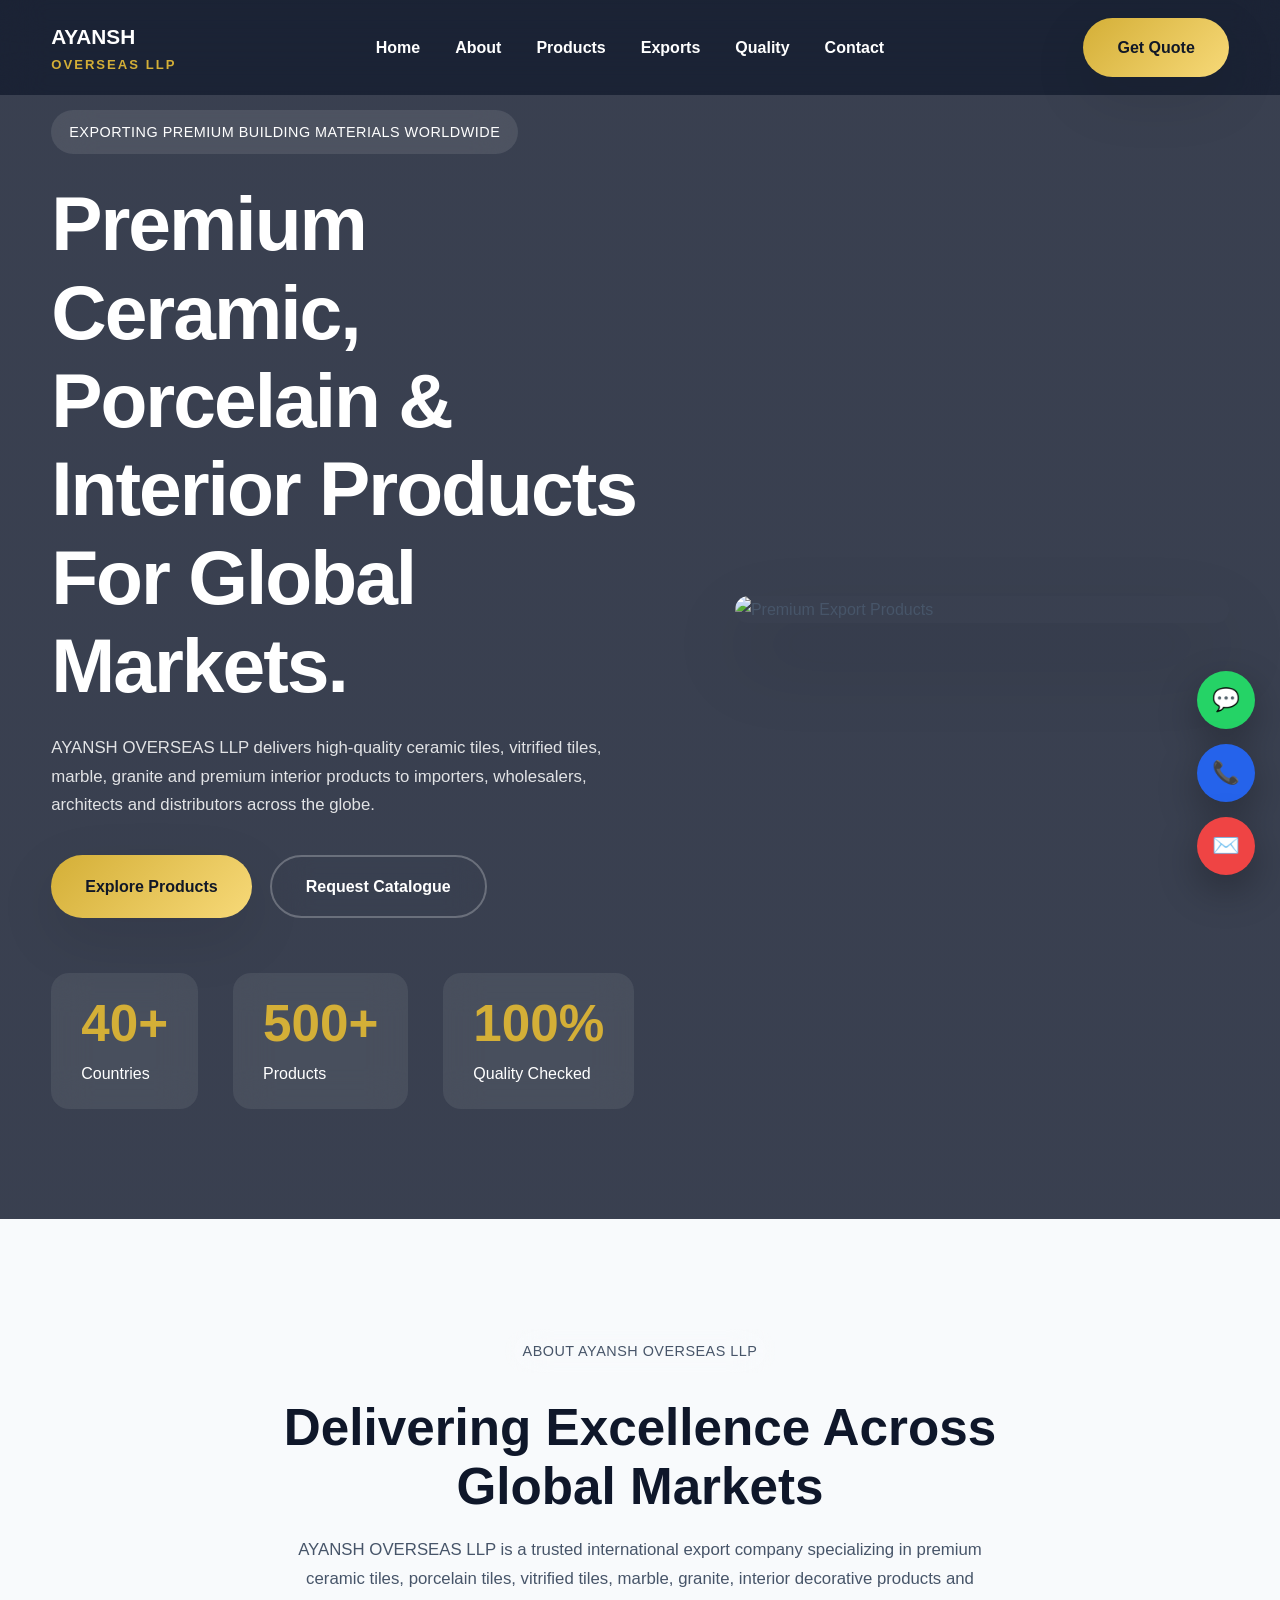
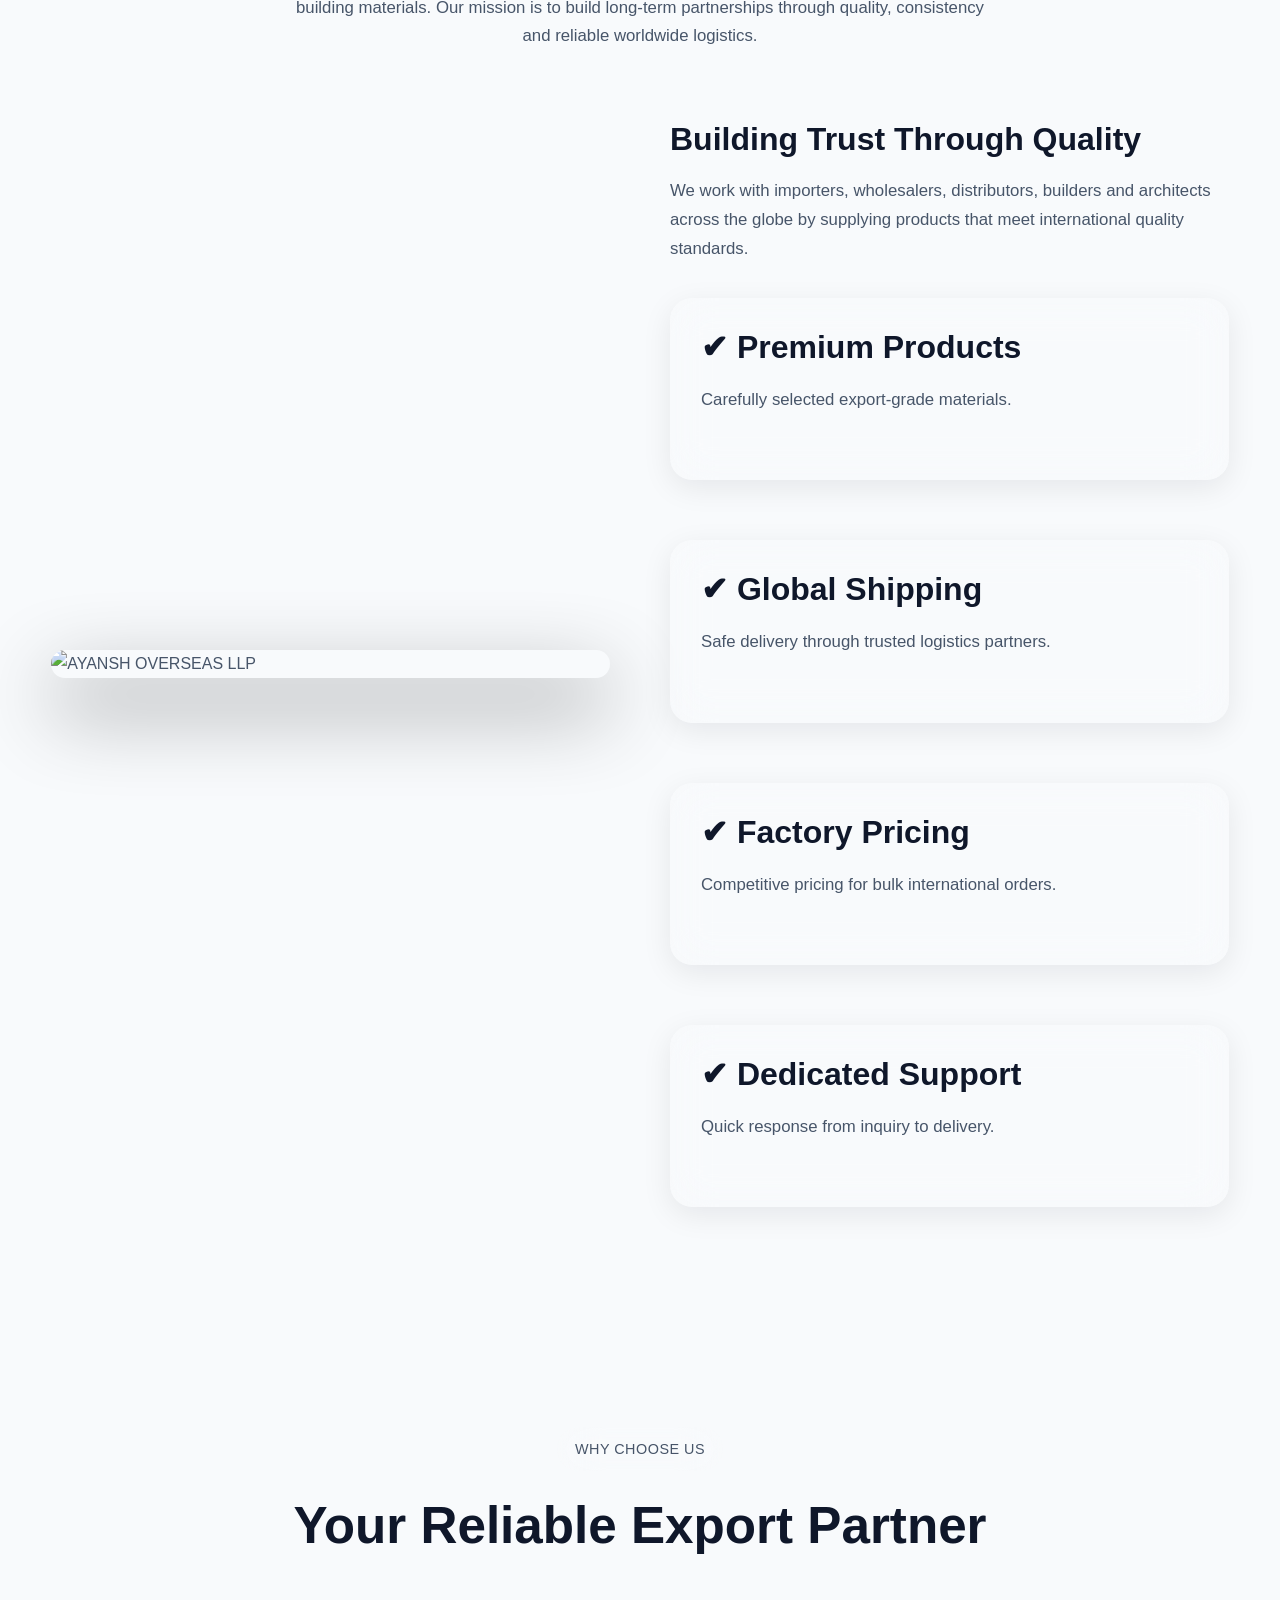
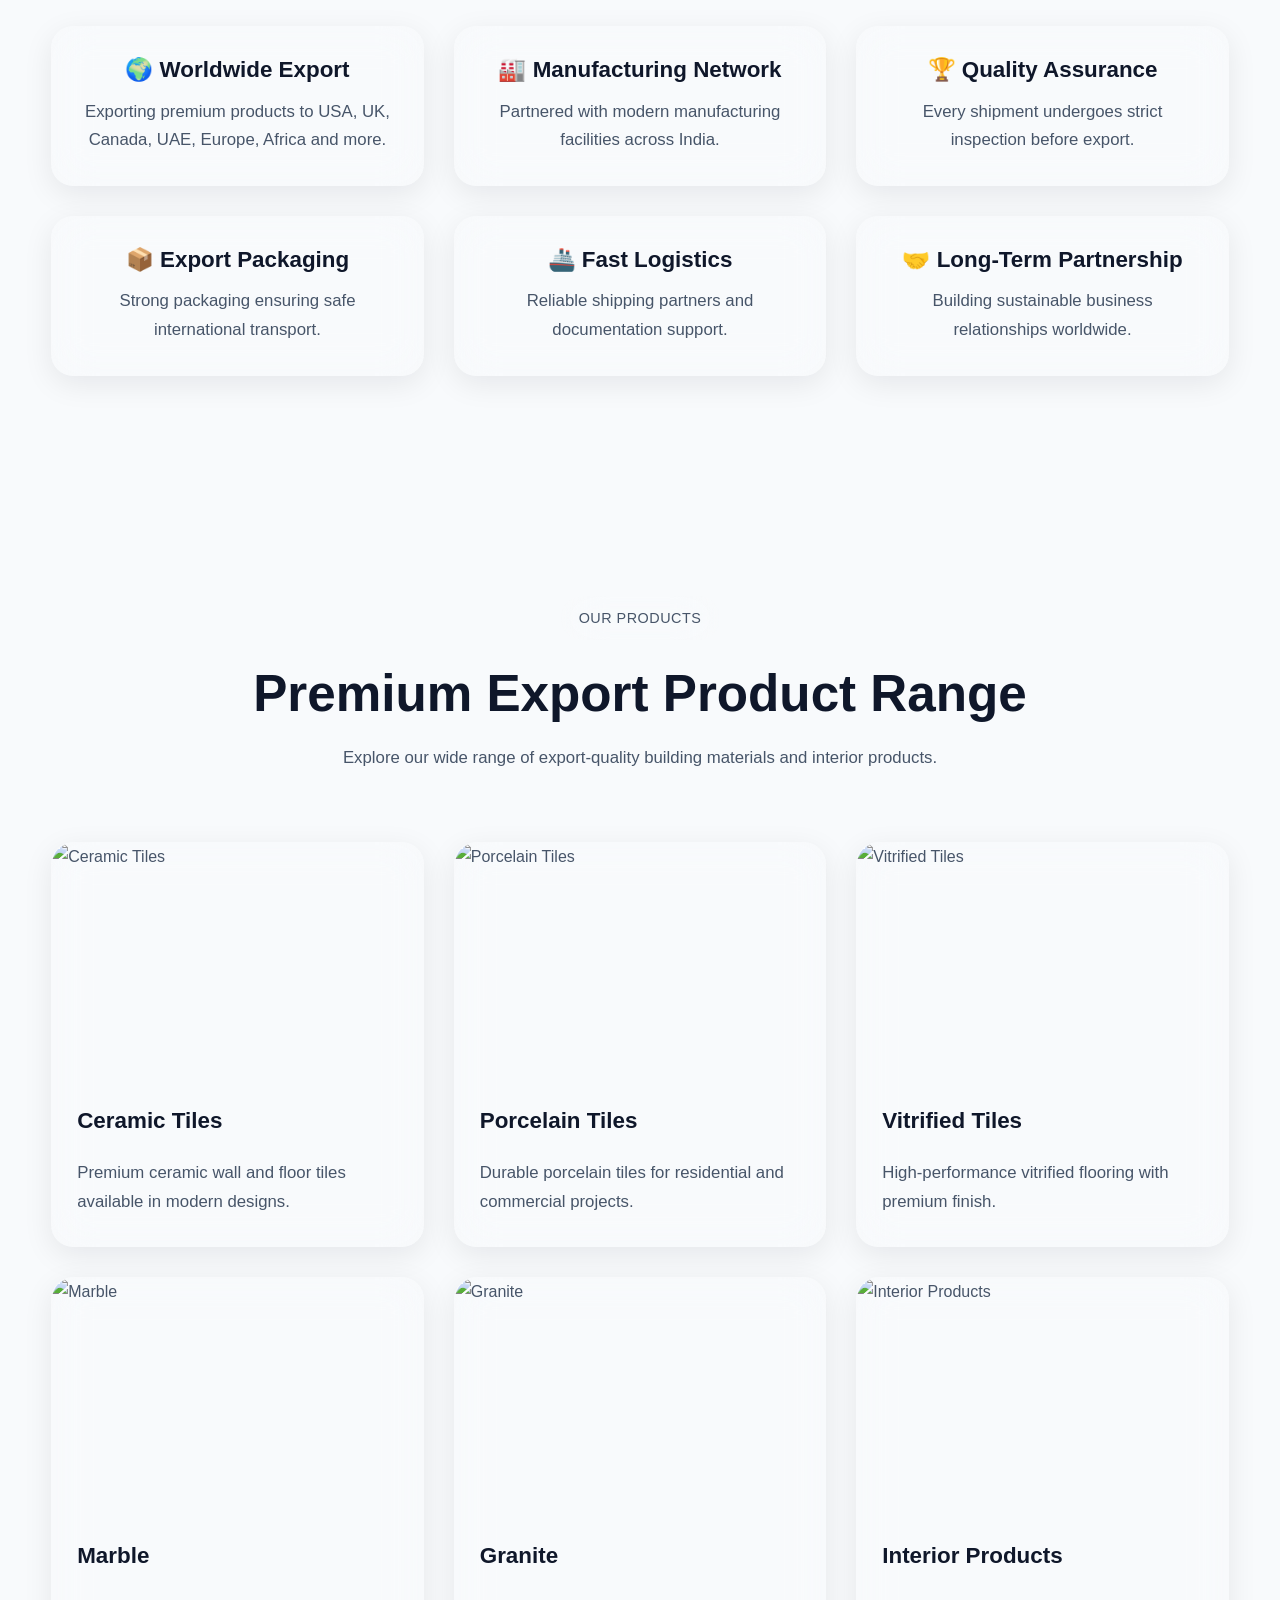
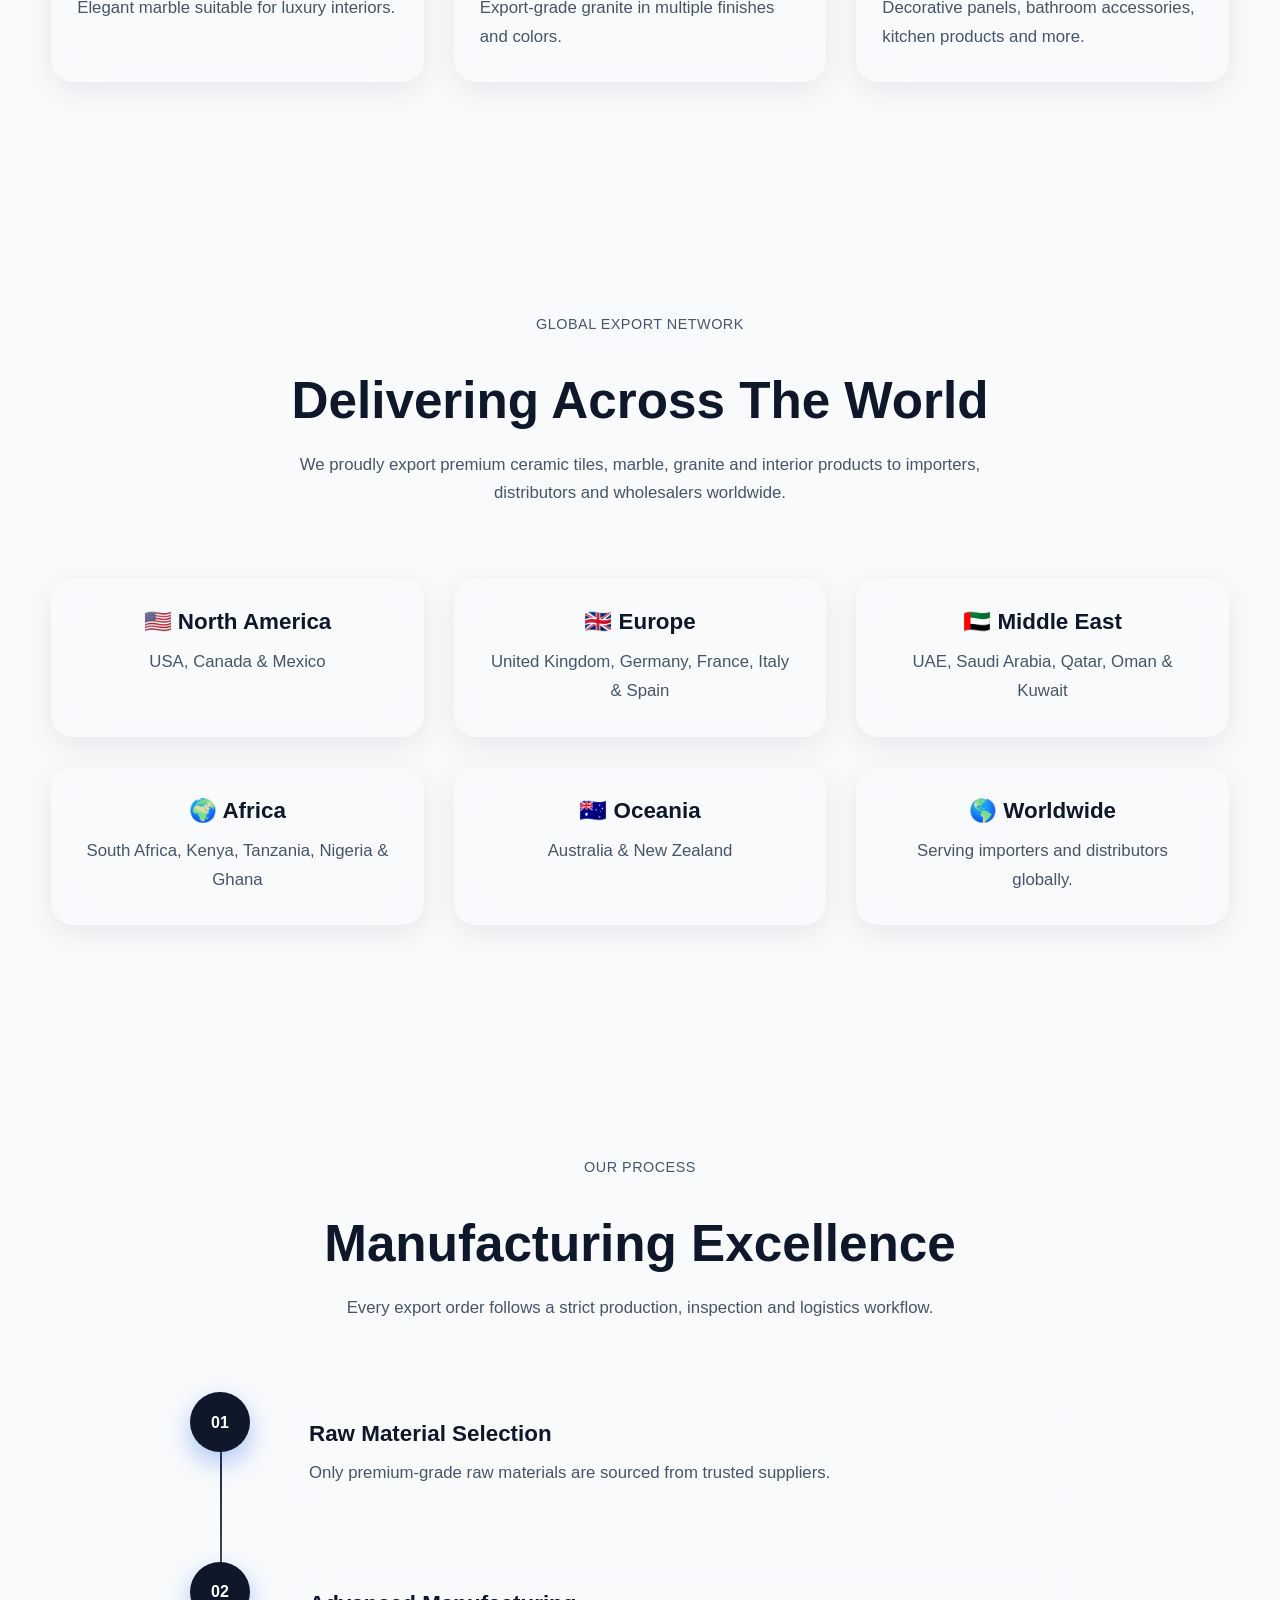
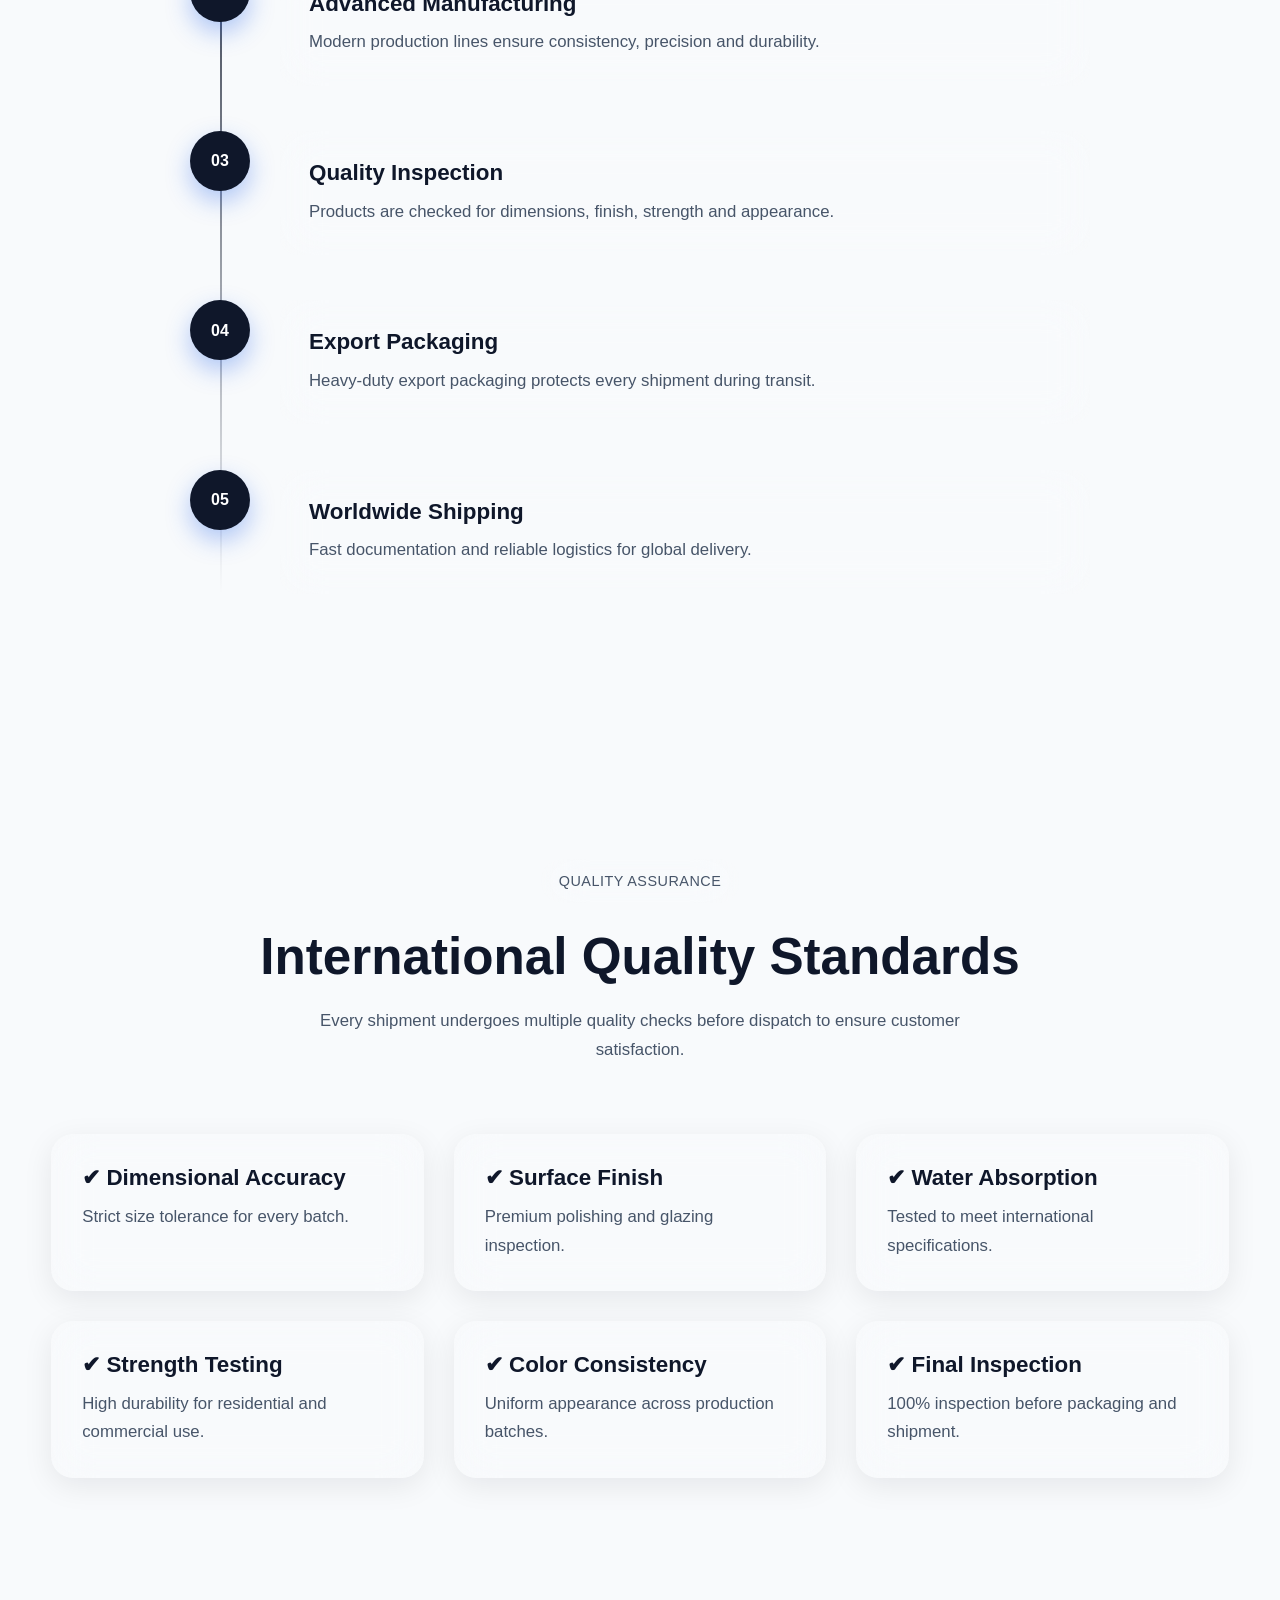
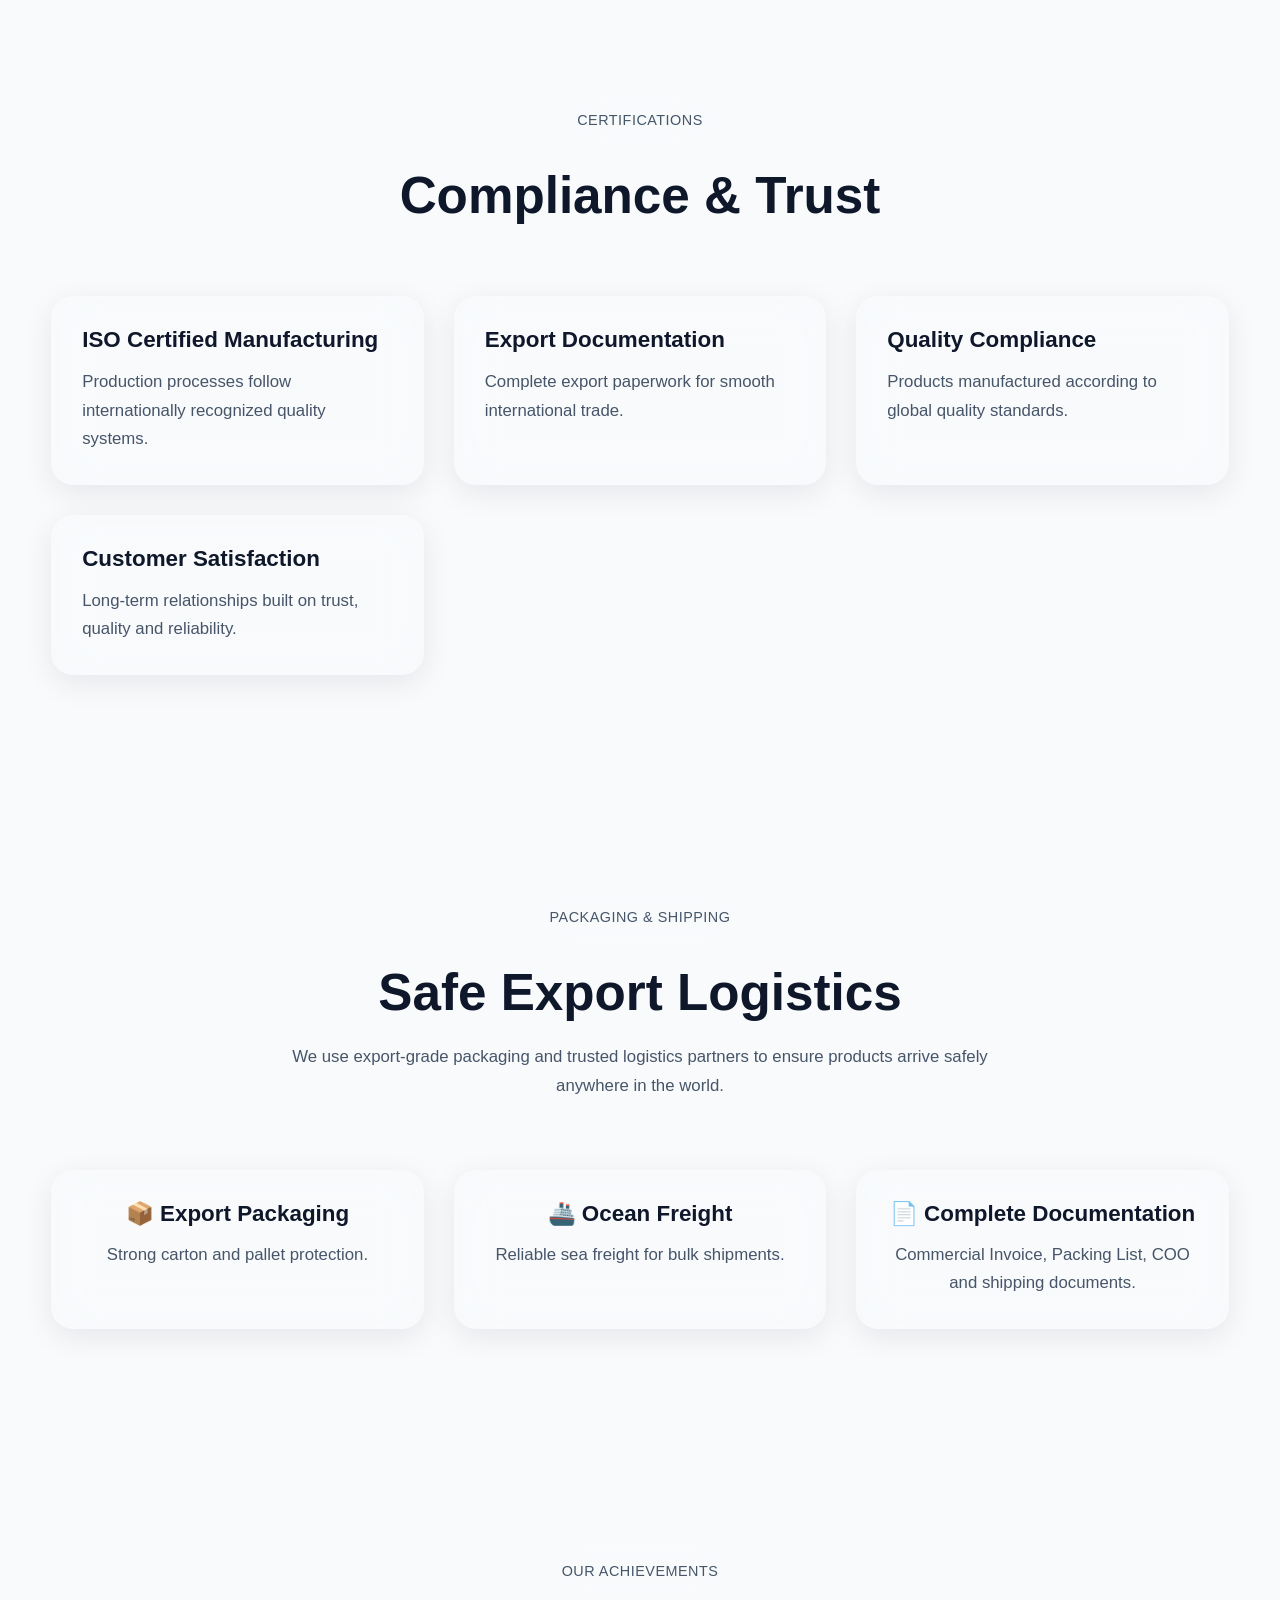
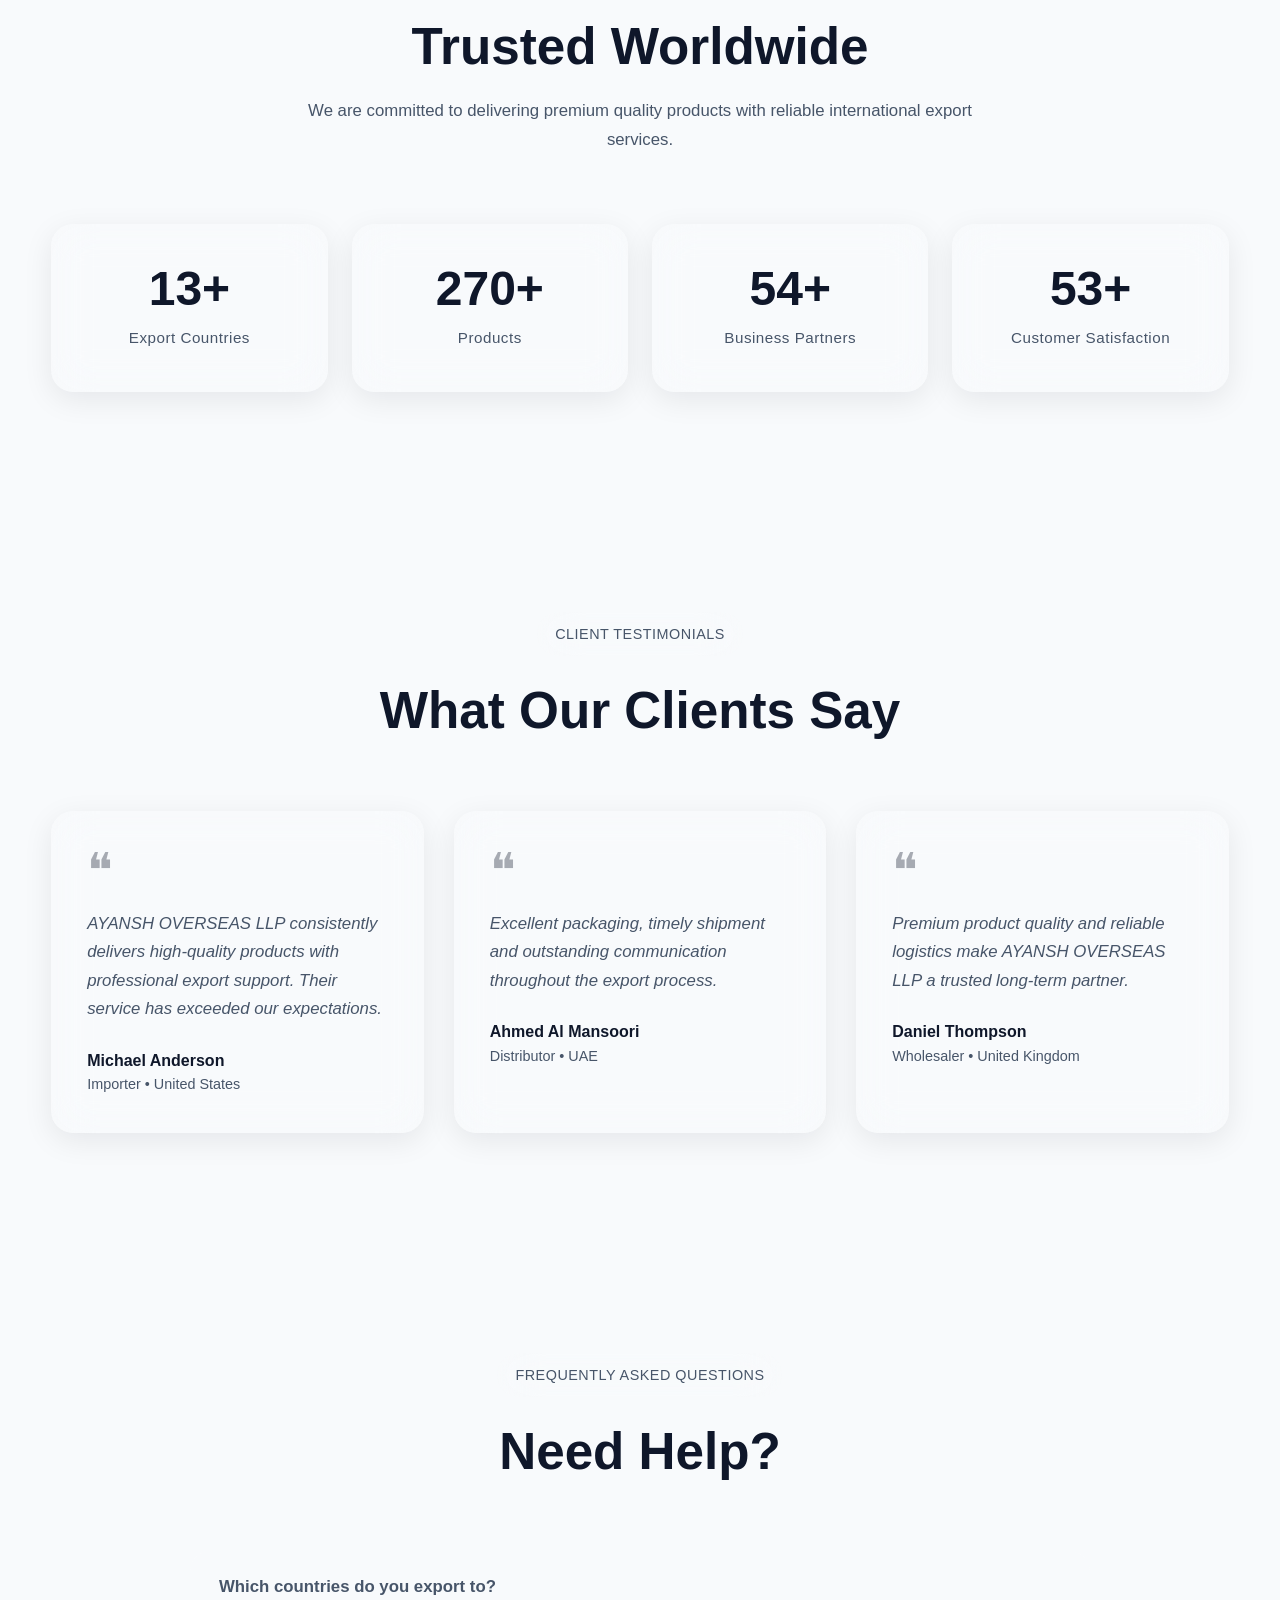
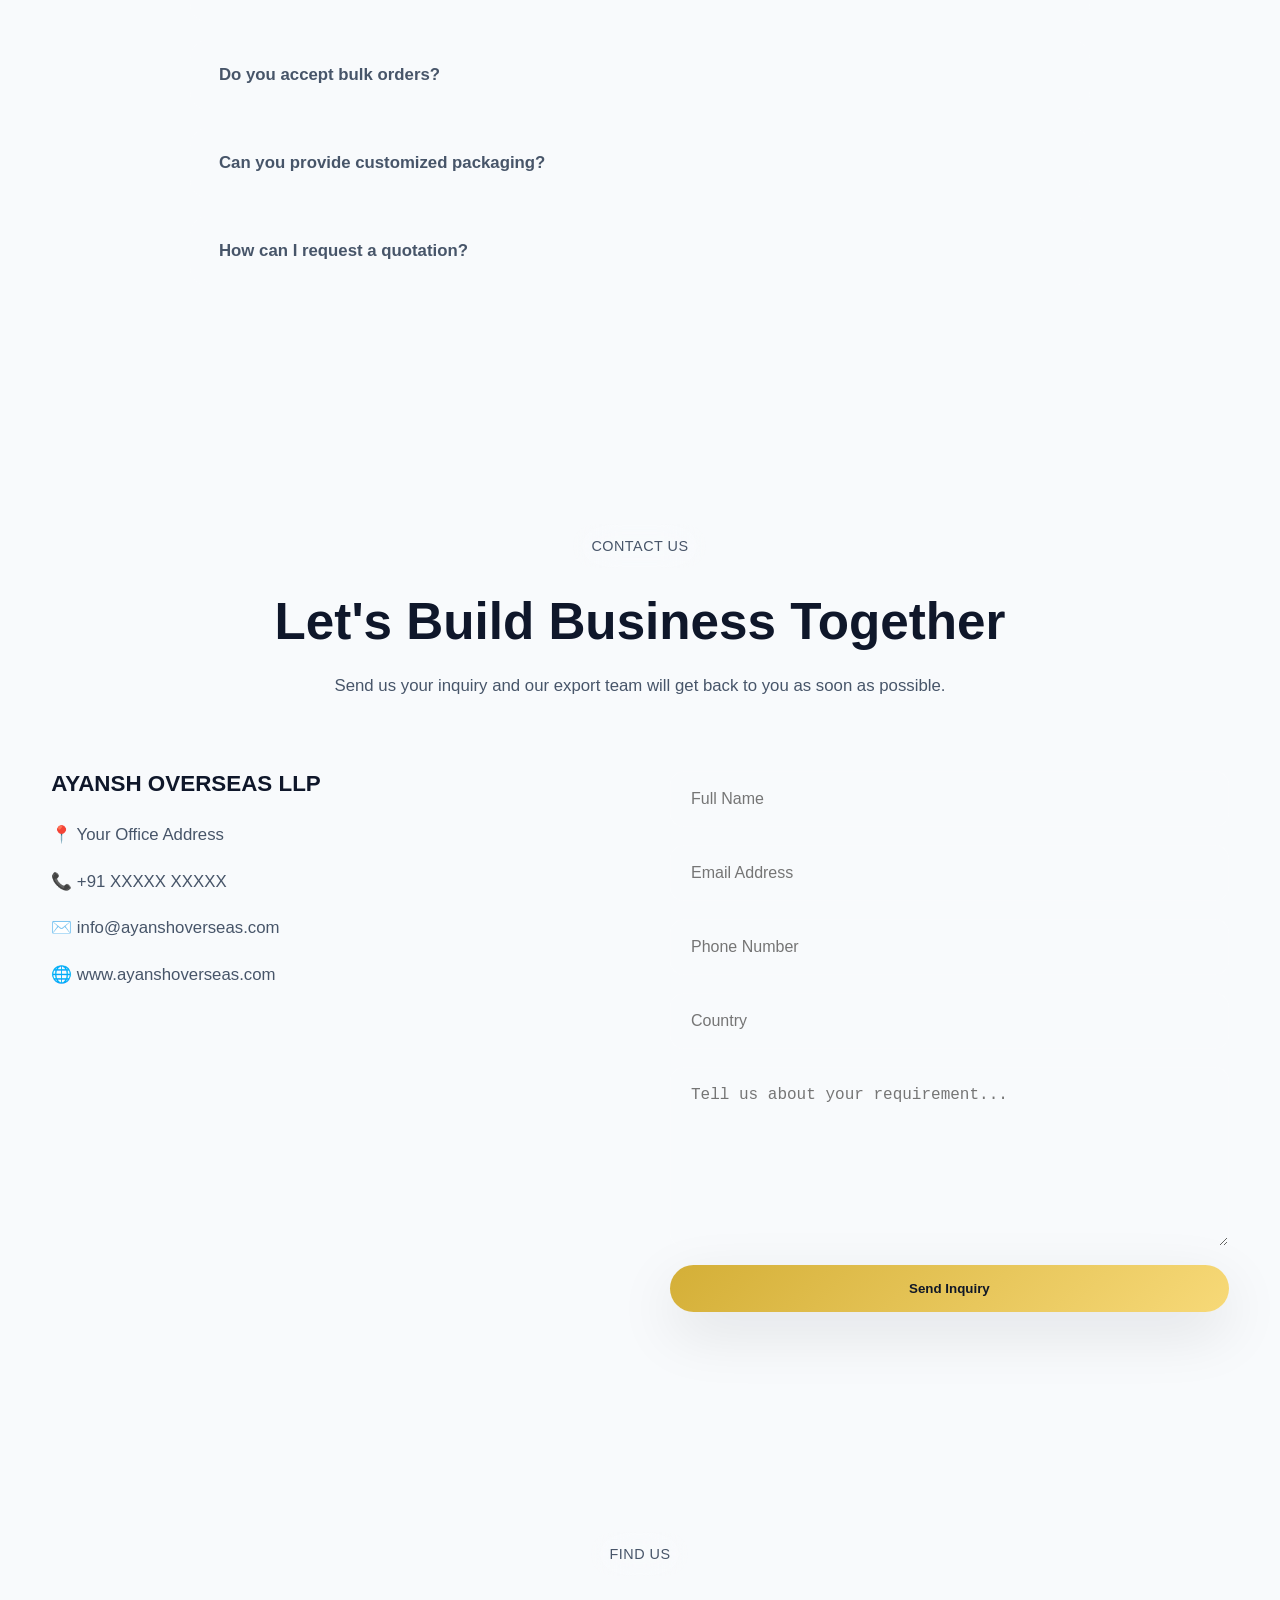
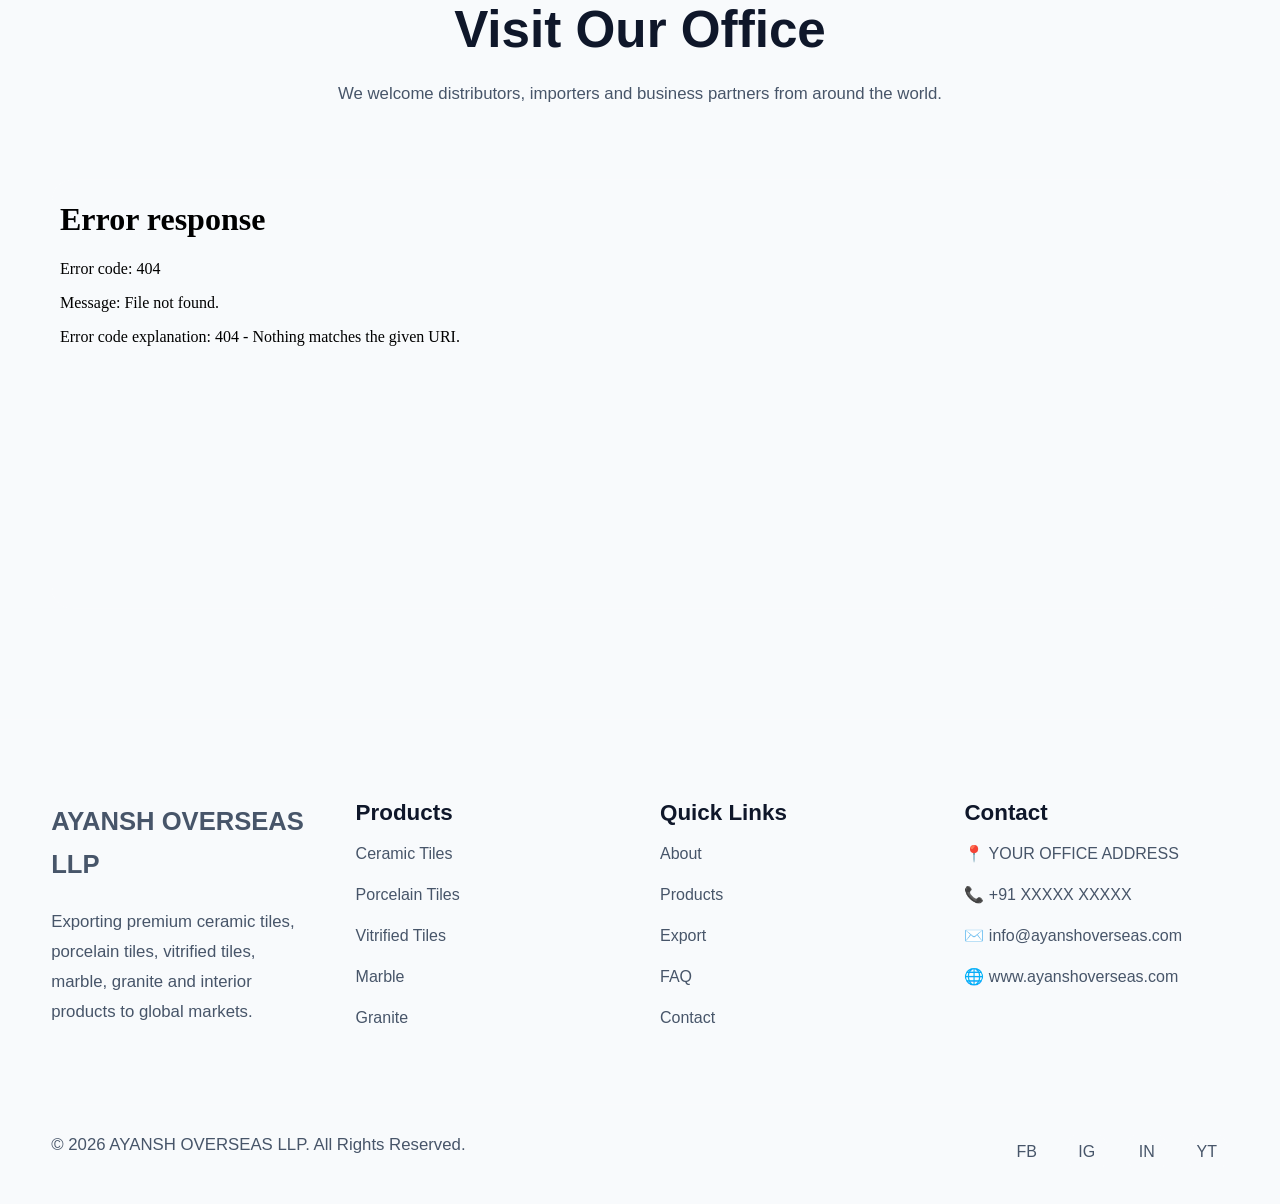
==== commit 7771739f: "Update index.html" ====
--- a/index.html
+++ b/index.html
@@ -54,11 +54,7 @@
 </head>
 
 <body>
-
-    <!-- ==========================================
-         LOADER
-    =========================================== -->
-
+    
     <div class="loader" id="loader">
 
         <div class="loader-ring"></div>
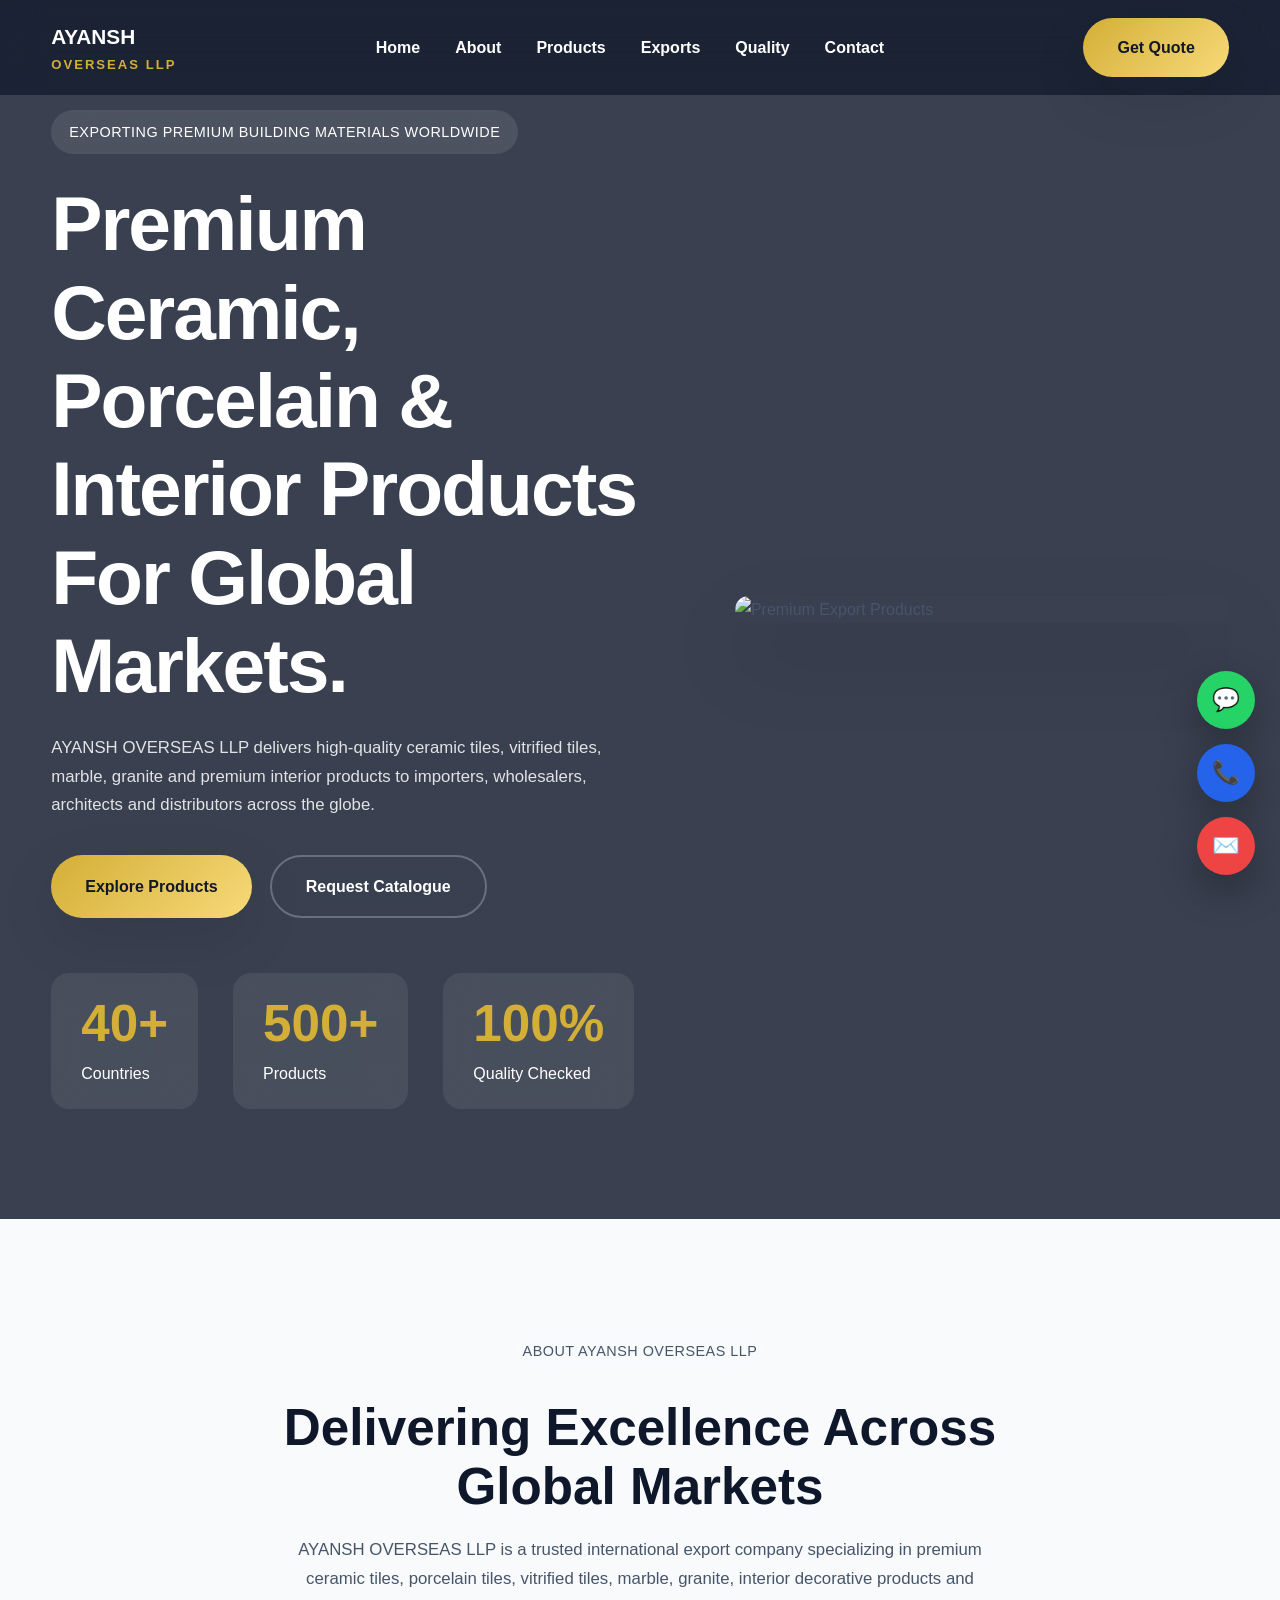
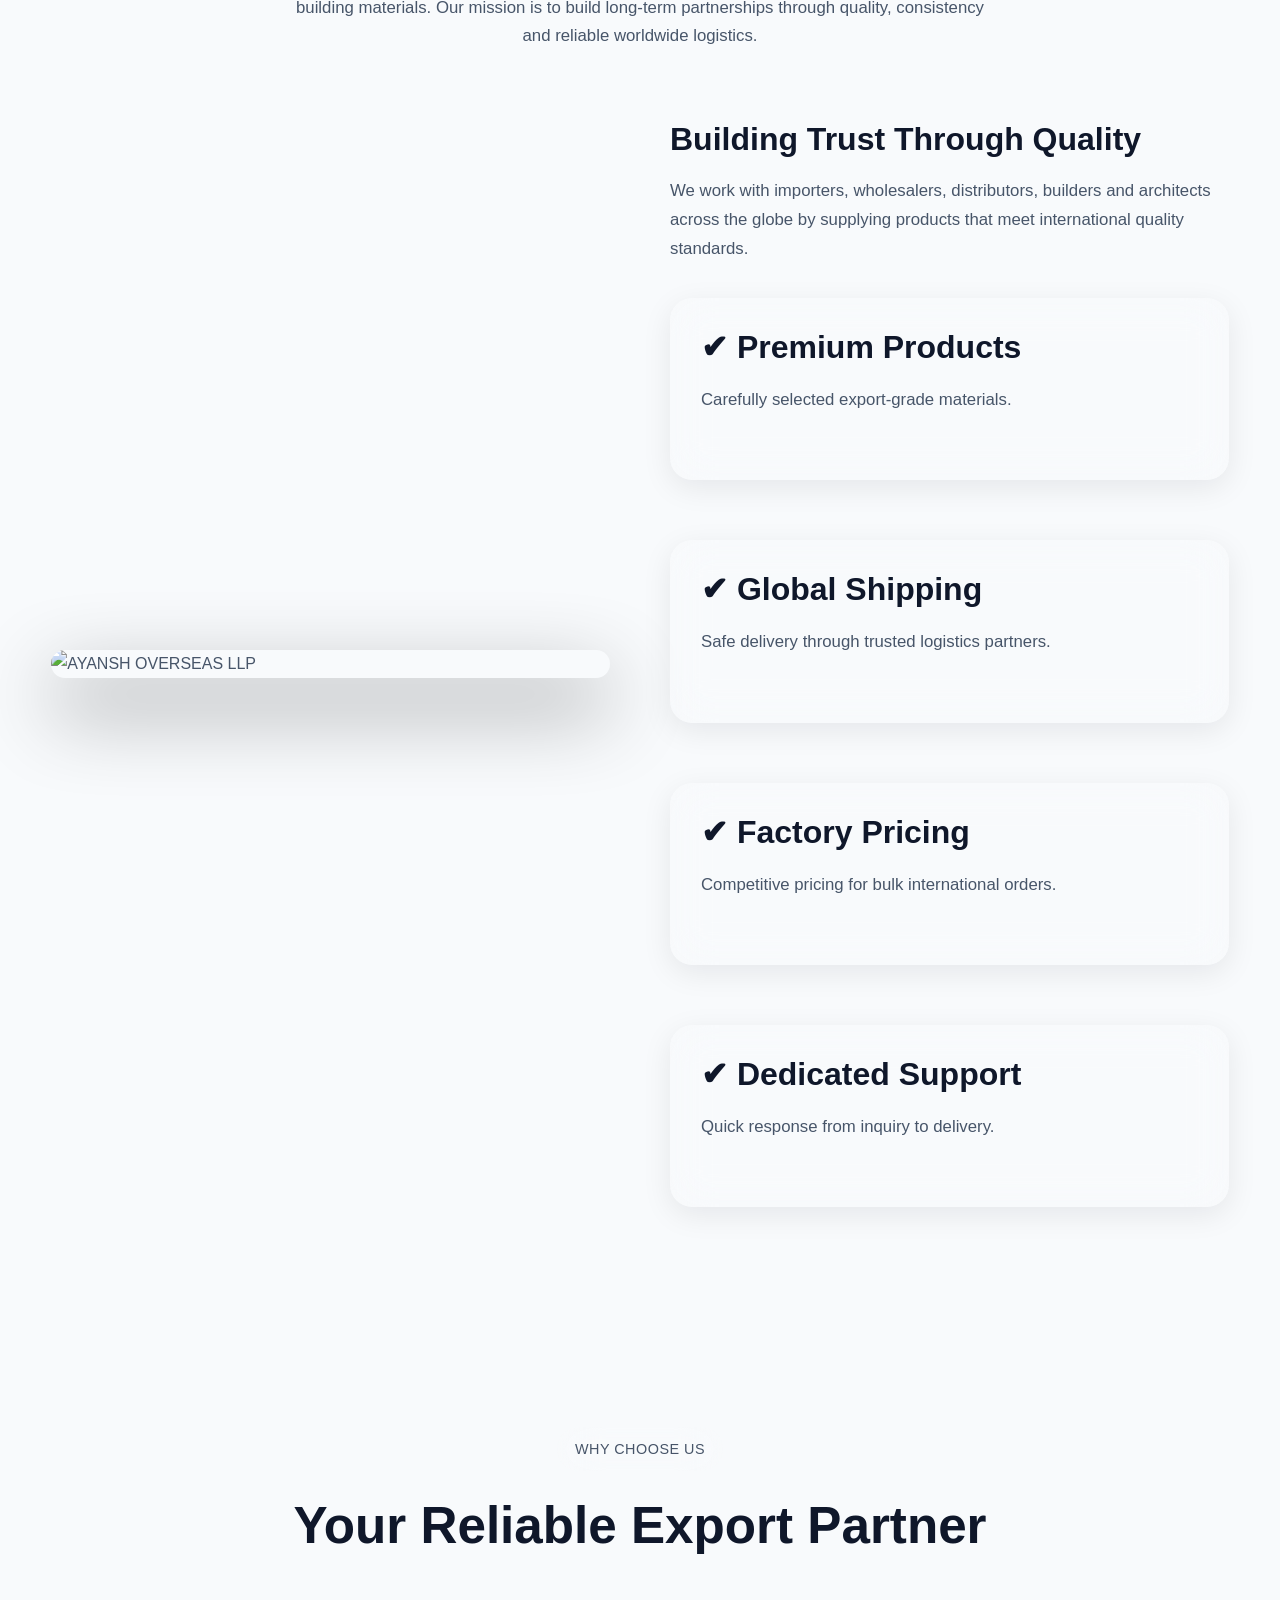
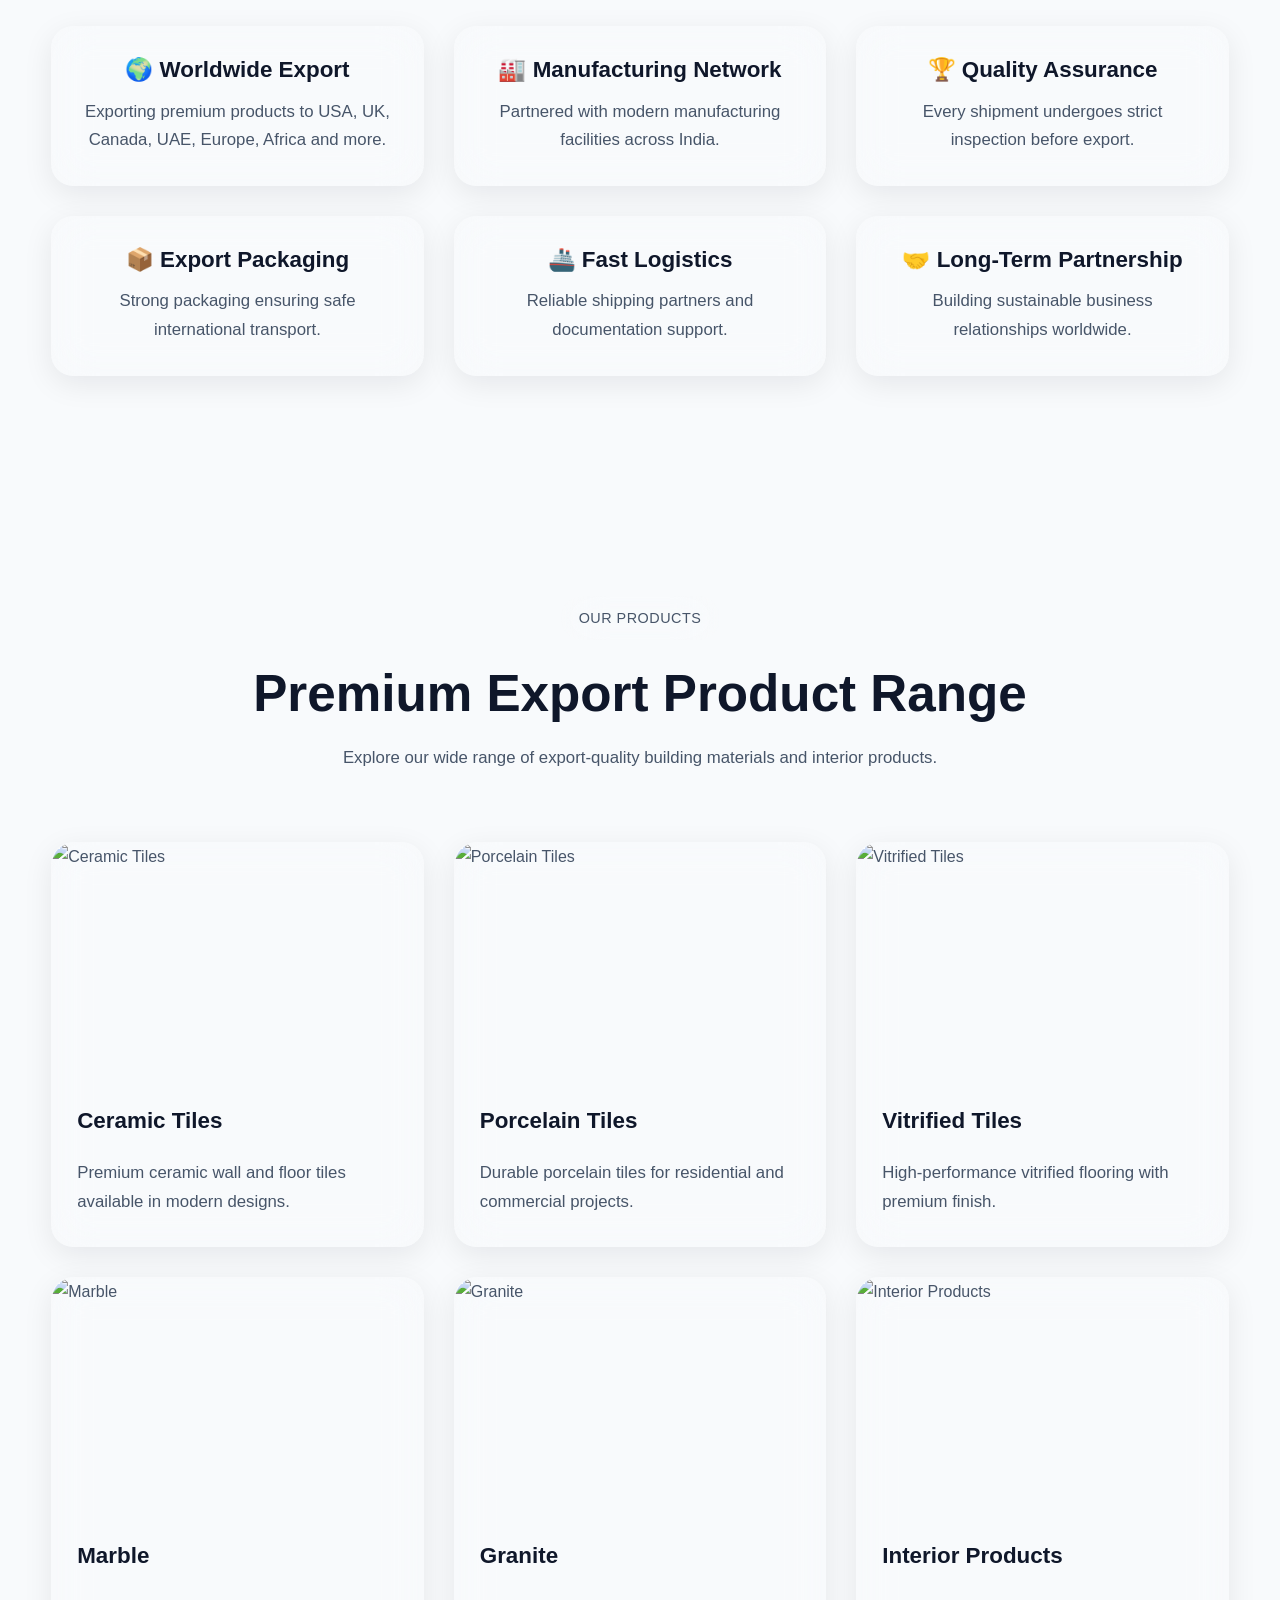
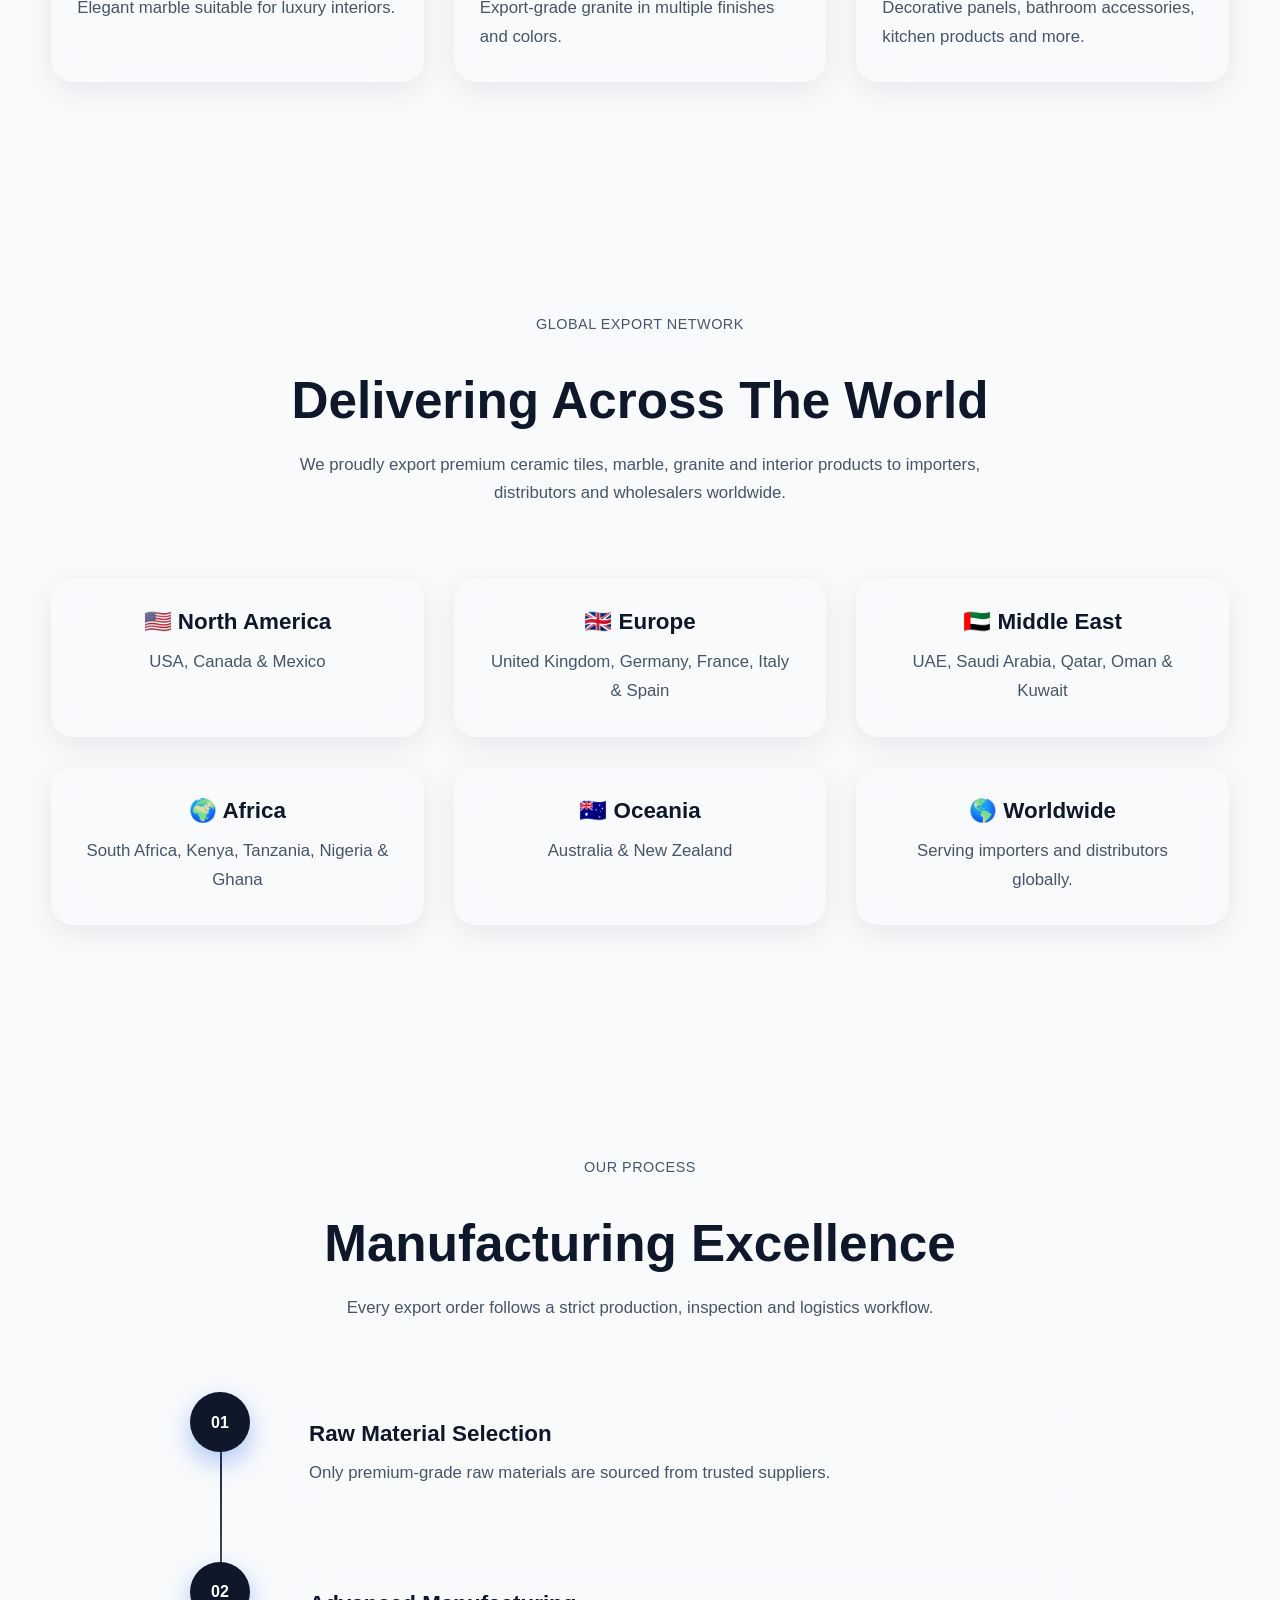
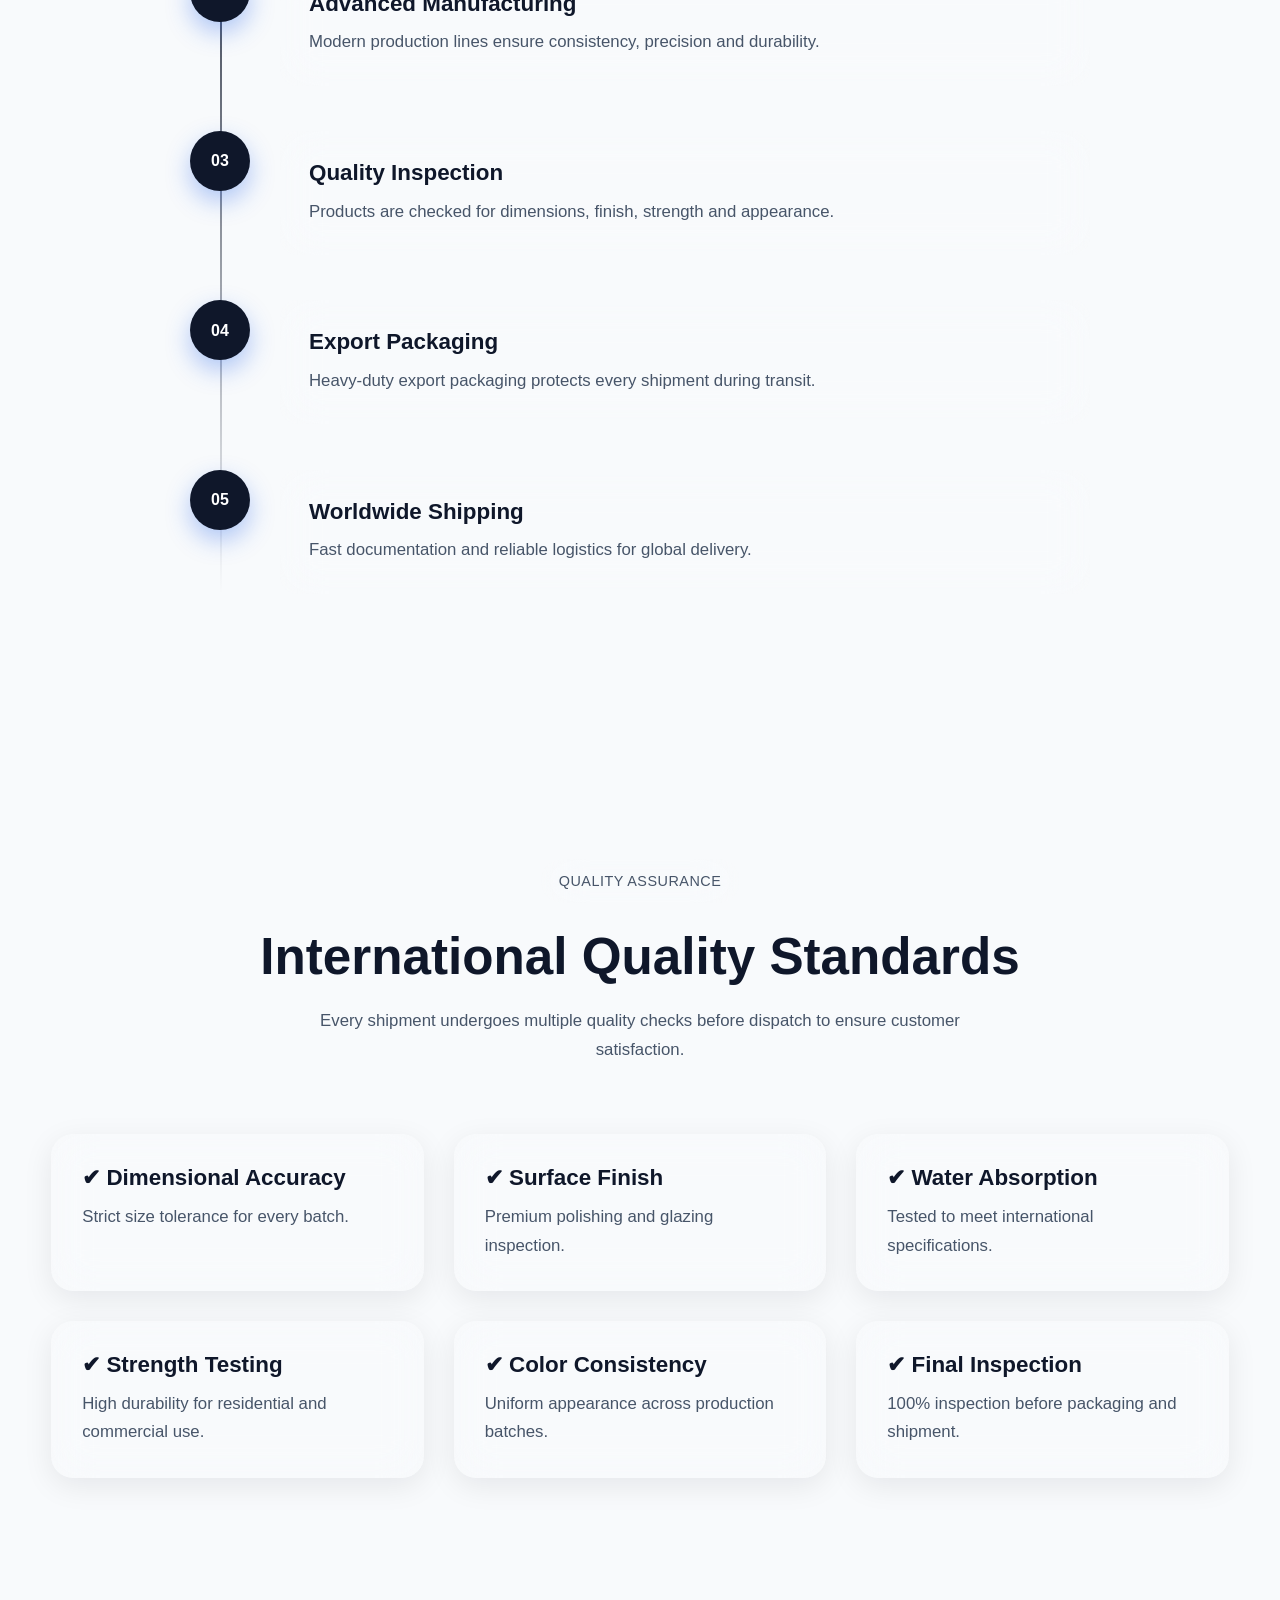
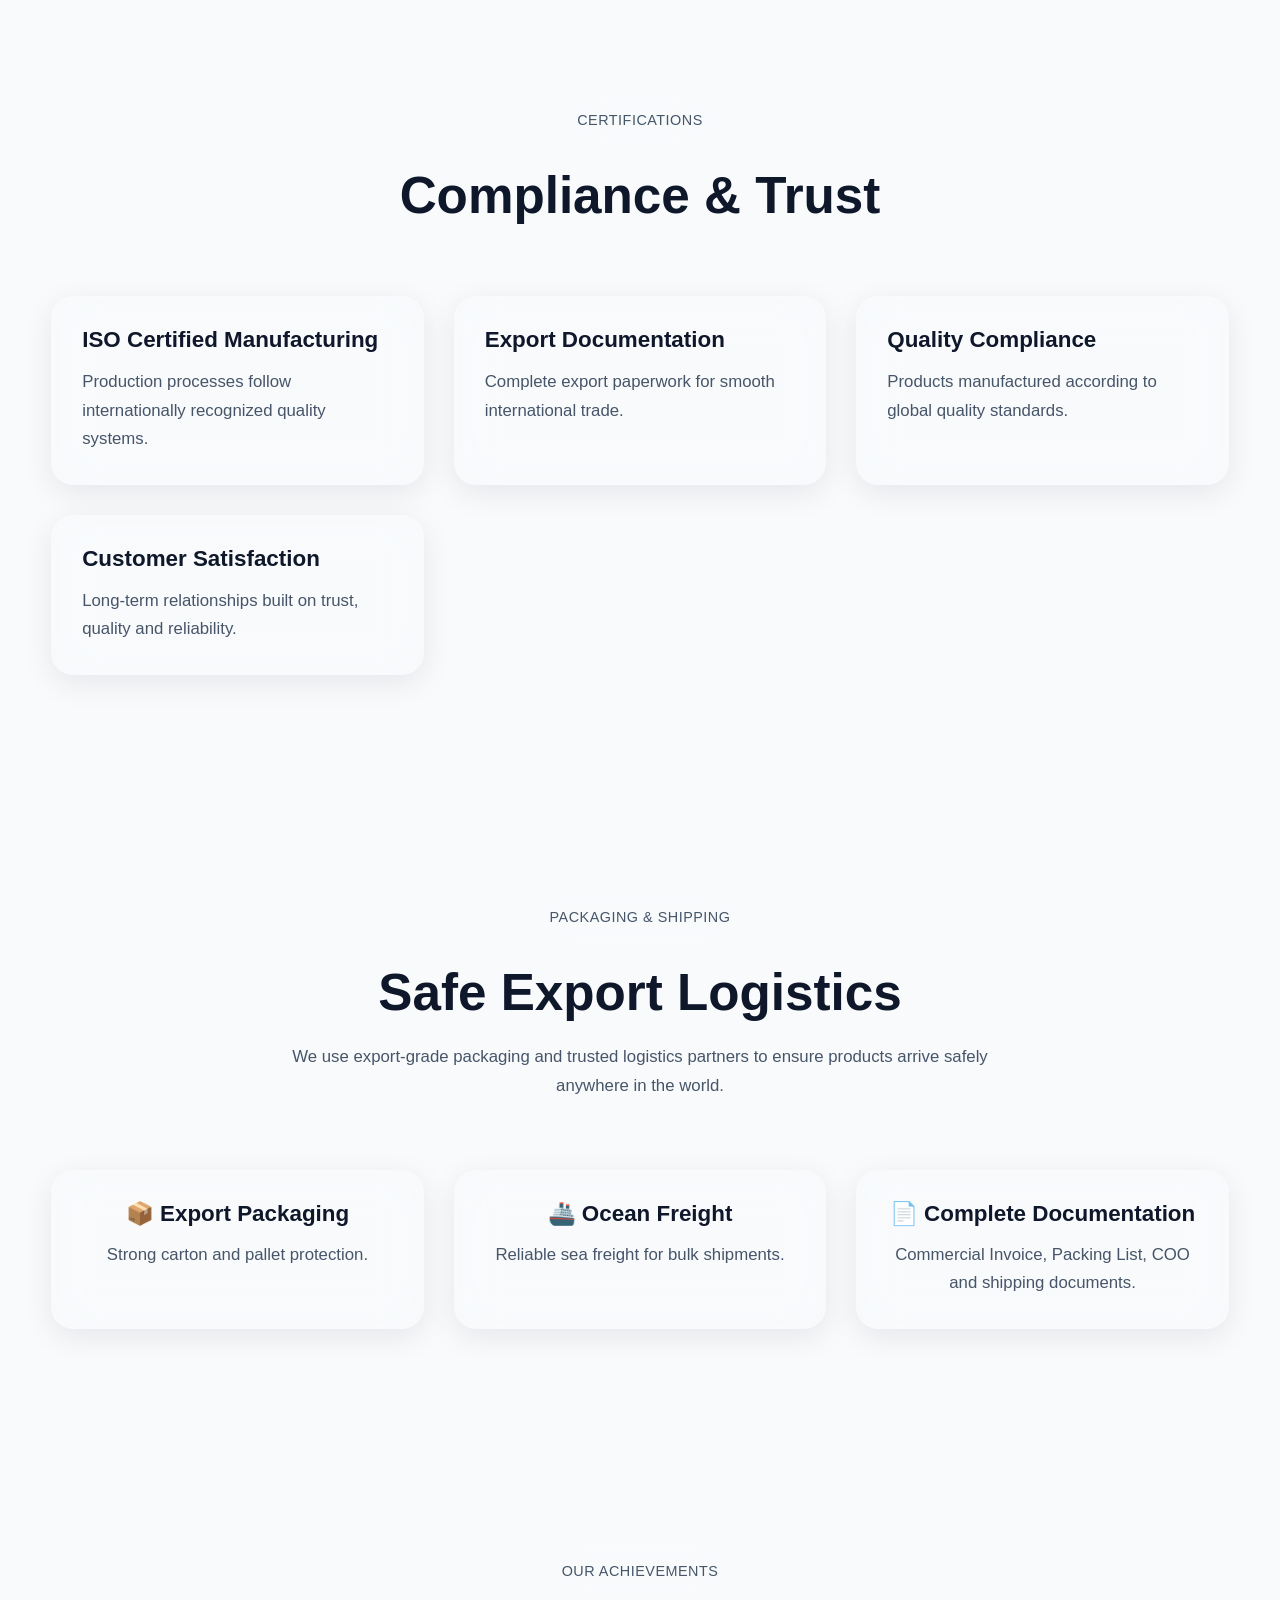
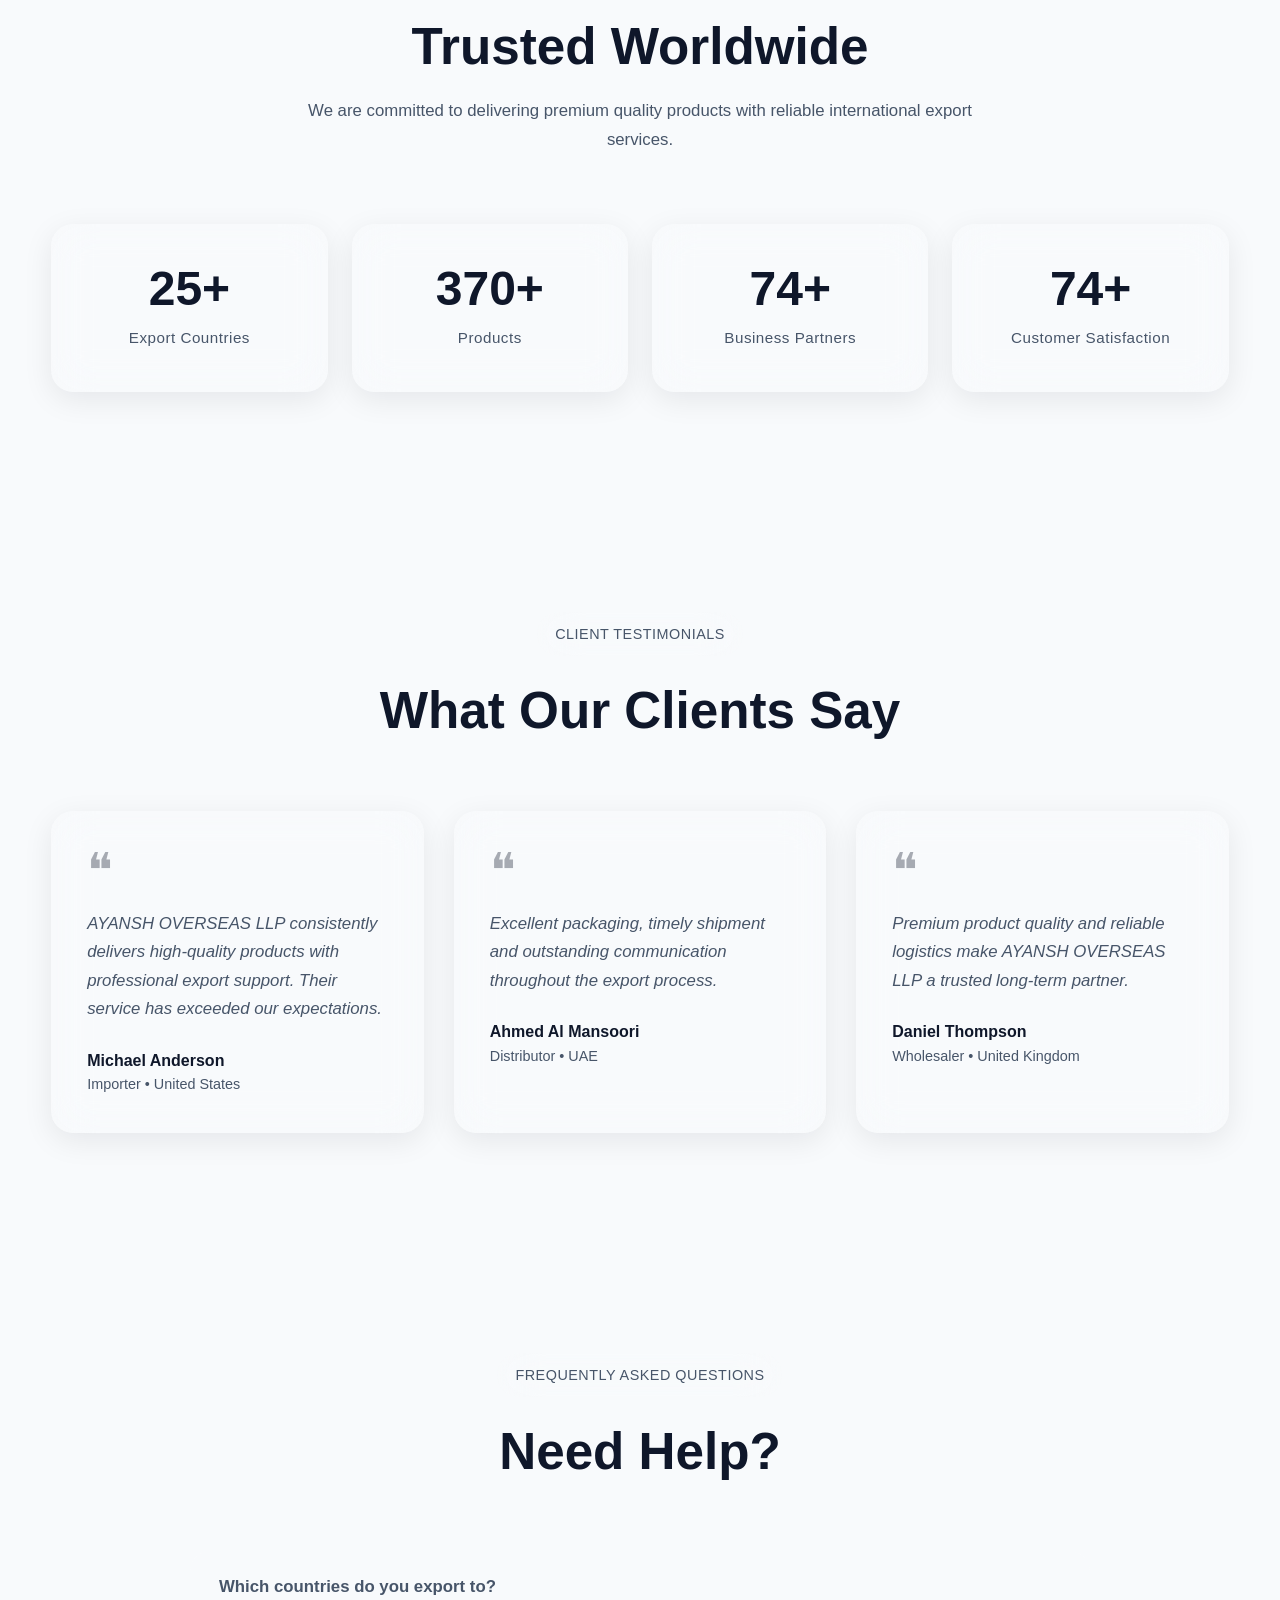
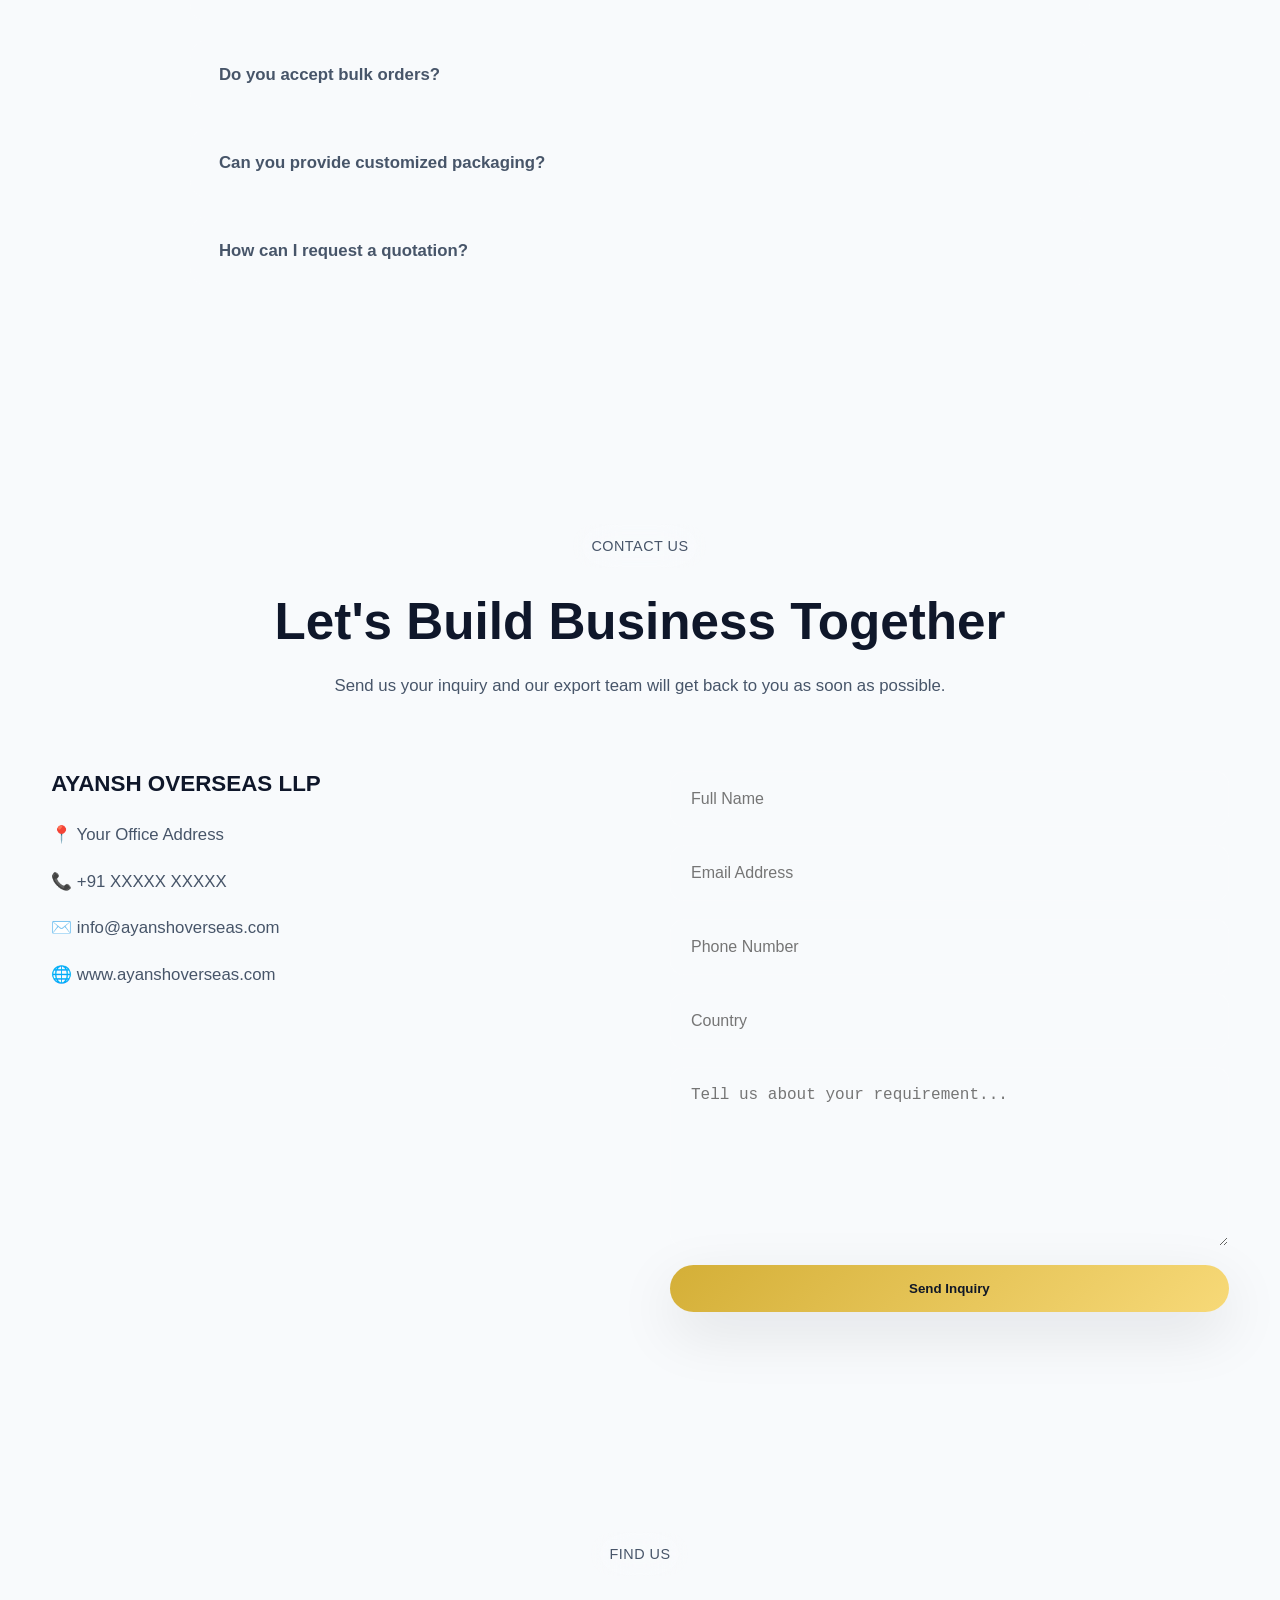
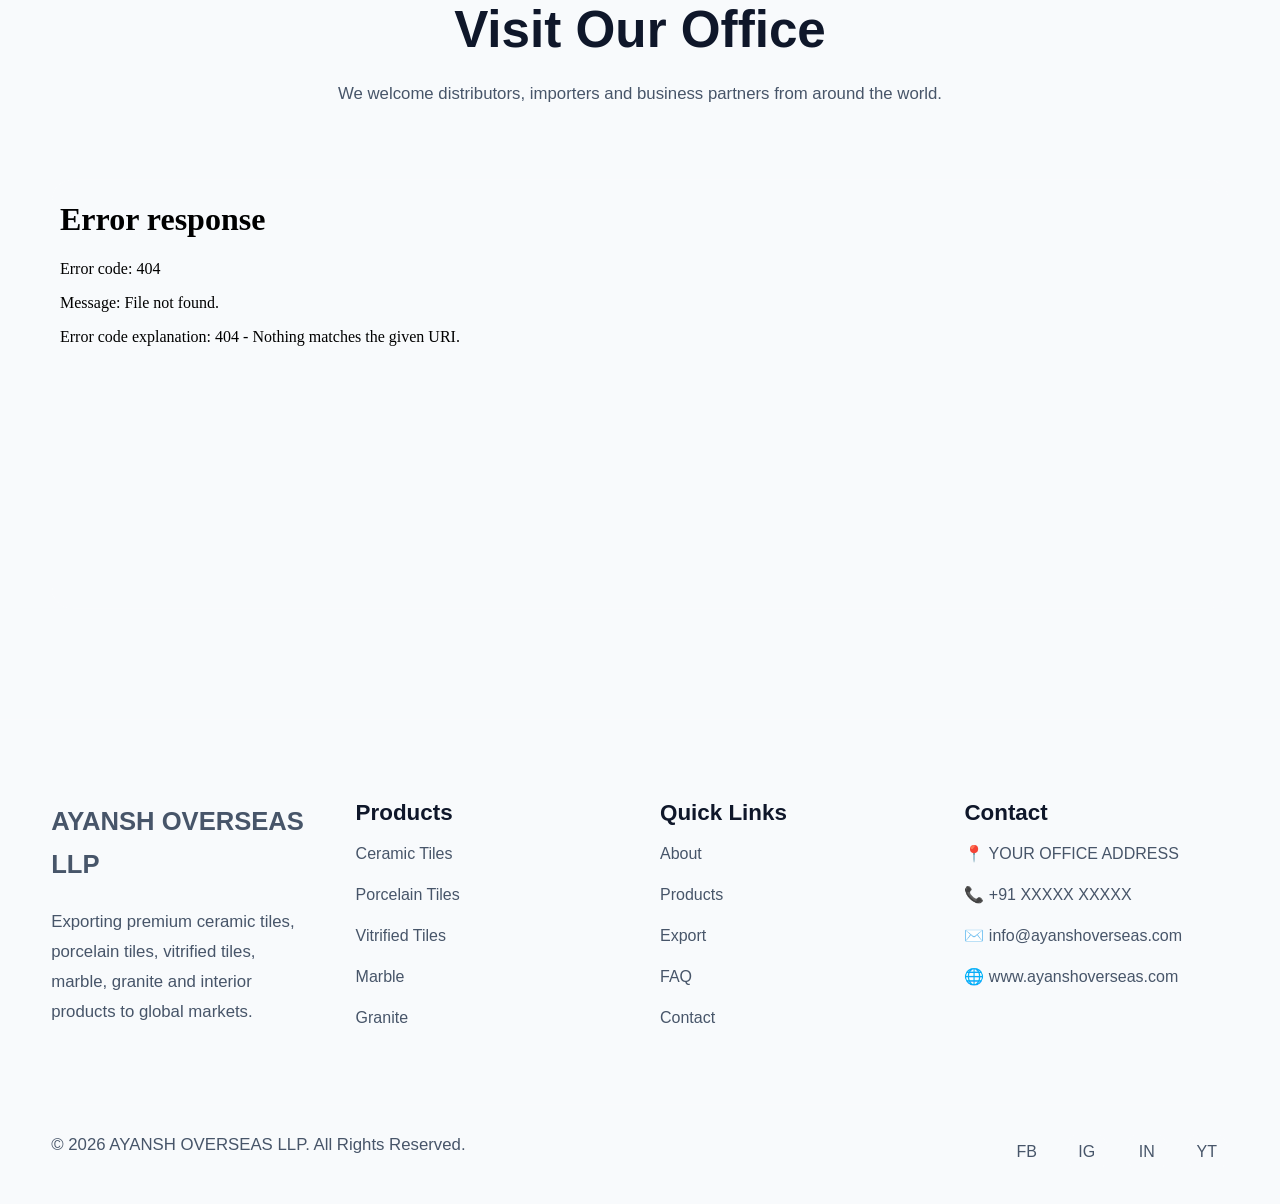
==== commit 06b9abd4: "Update index.html" ====
--- a/index.html
+++ b/index.html
@@ -54,11 +54,11 @@
 </head>
 
 <body>
+
+<div class="scroll-progress"></div>
+
+<div class="loader">
     
-    <div class="loader" id="loader">
-
-        <div class="loader-ring"></div>
-
         <span>Loading...</span>
 
     </div>
--- a/style.css
+++ b/style.css
@@ -1066,7 +1066,92 @@
 .faq-item.active .faq-answer {
     display: block;
 }
-
+@media (max-width:576px){
+
+    .stat-number{
+        font-size:2.4rem;
+    }
+
+    .testimonial-card{
+        padding:25px;
+    }
+
+    .faq-question{
+        font-size:1rem;
+        padding:20px;
+    }
+
+    .faq-answer{
+        padding:0 20px 20px;
+    }
+
+}
+
+/* ==========================================================
+   RIPPLE EFFECT
+========================================================== */
+
+.btn,
+.btn-primary,
+.btn-secondary{
+    position:relative;
+    overflow:hidden;
+}
+
+.ripple{
+    position:absolute;
+    border-radius:50%;
+    transform:scale(0);
+    background:rgba(255,255,255,.35);
+    animation:ripple .6s linear;
+    pointer-events:none;
+}
+
+@keyframes ripple{
+
+    to{
+        transform:scale(4);
+        opacity:0;
+    }
+
+}
+
+/* ==========================================================
+   LAZY IMAGES
+========================================================== */
+
+img[loading="lazy"]{
+    opacity:0;
+    transform:translateY(20px);
+    transition:.6s ease;
+}
+
+img.loaded{
+    opacity:1;
+    transform:translateY(0);
+}
+
+/* ==========================================================
+   SCROLL PROGRESS BAR
+========================================================== */
+
+.scroll-progress{
+
+    position:fixed;
+
+    top:0;
+
+    left:0;
+
+    width:0;
+
+    height:4px;
+
+    background:#2563eb;
+
+    z-index:9999;
+
+}
 /* =========================================================
    CONTACT
 ========================================================= */
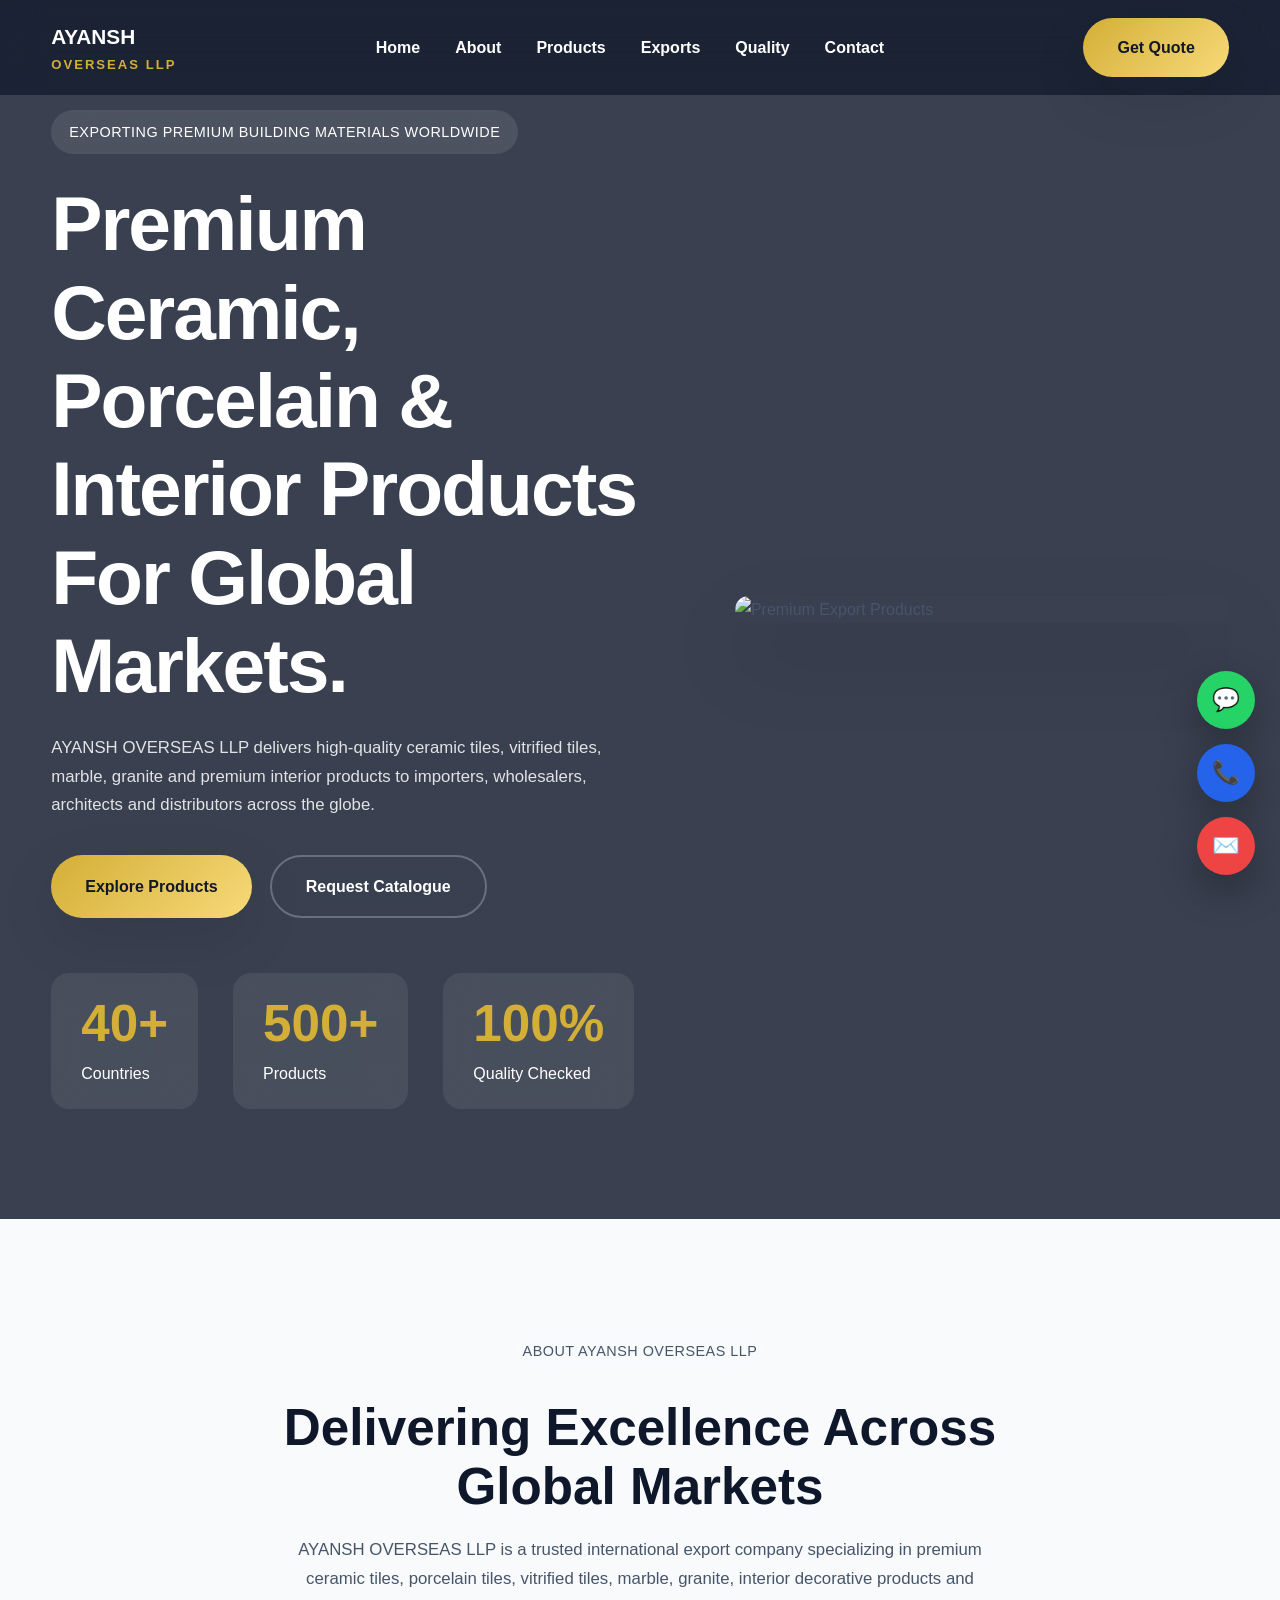
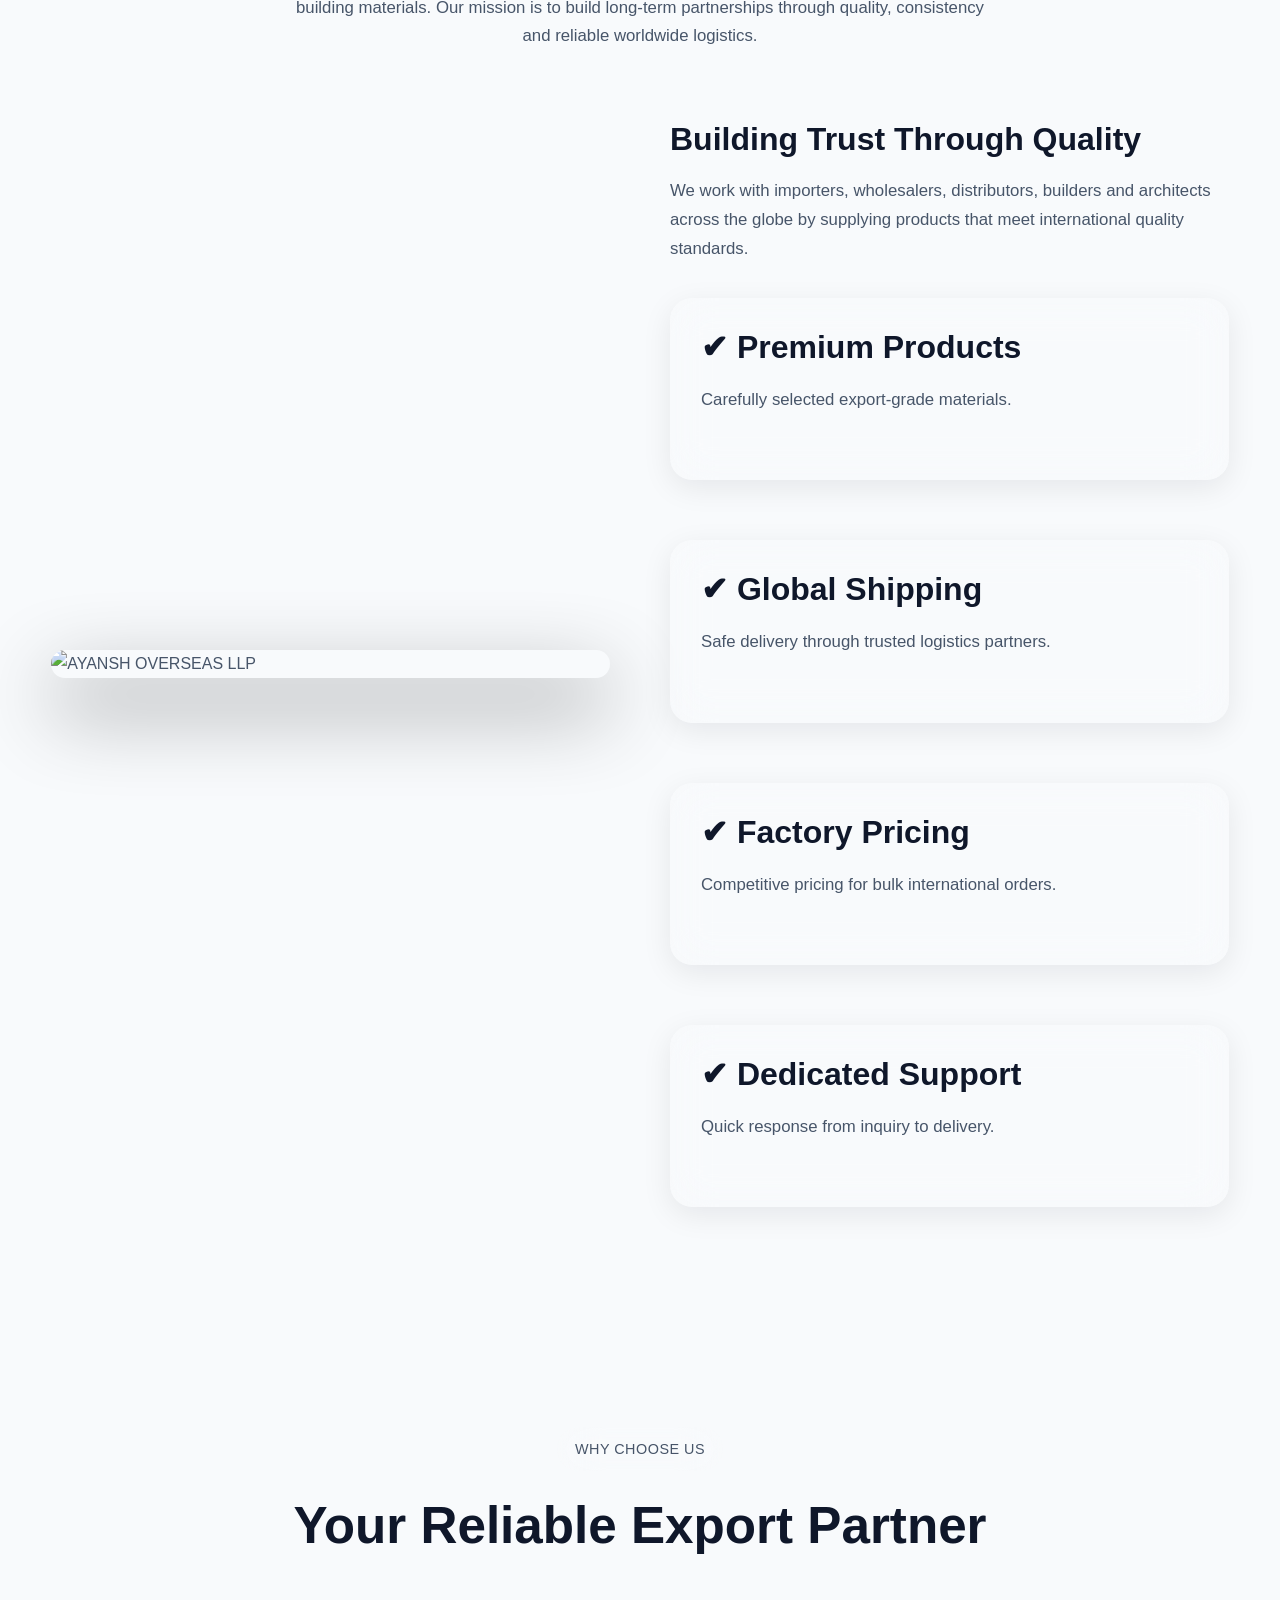
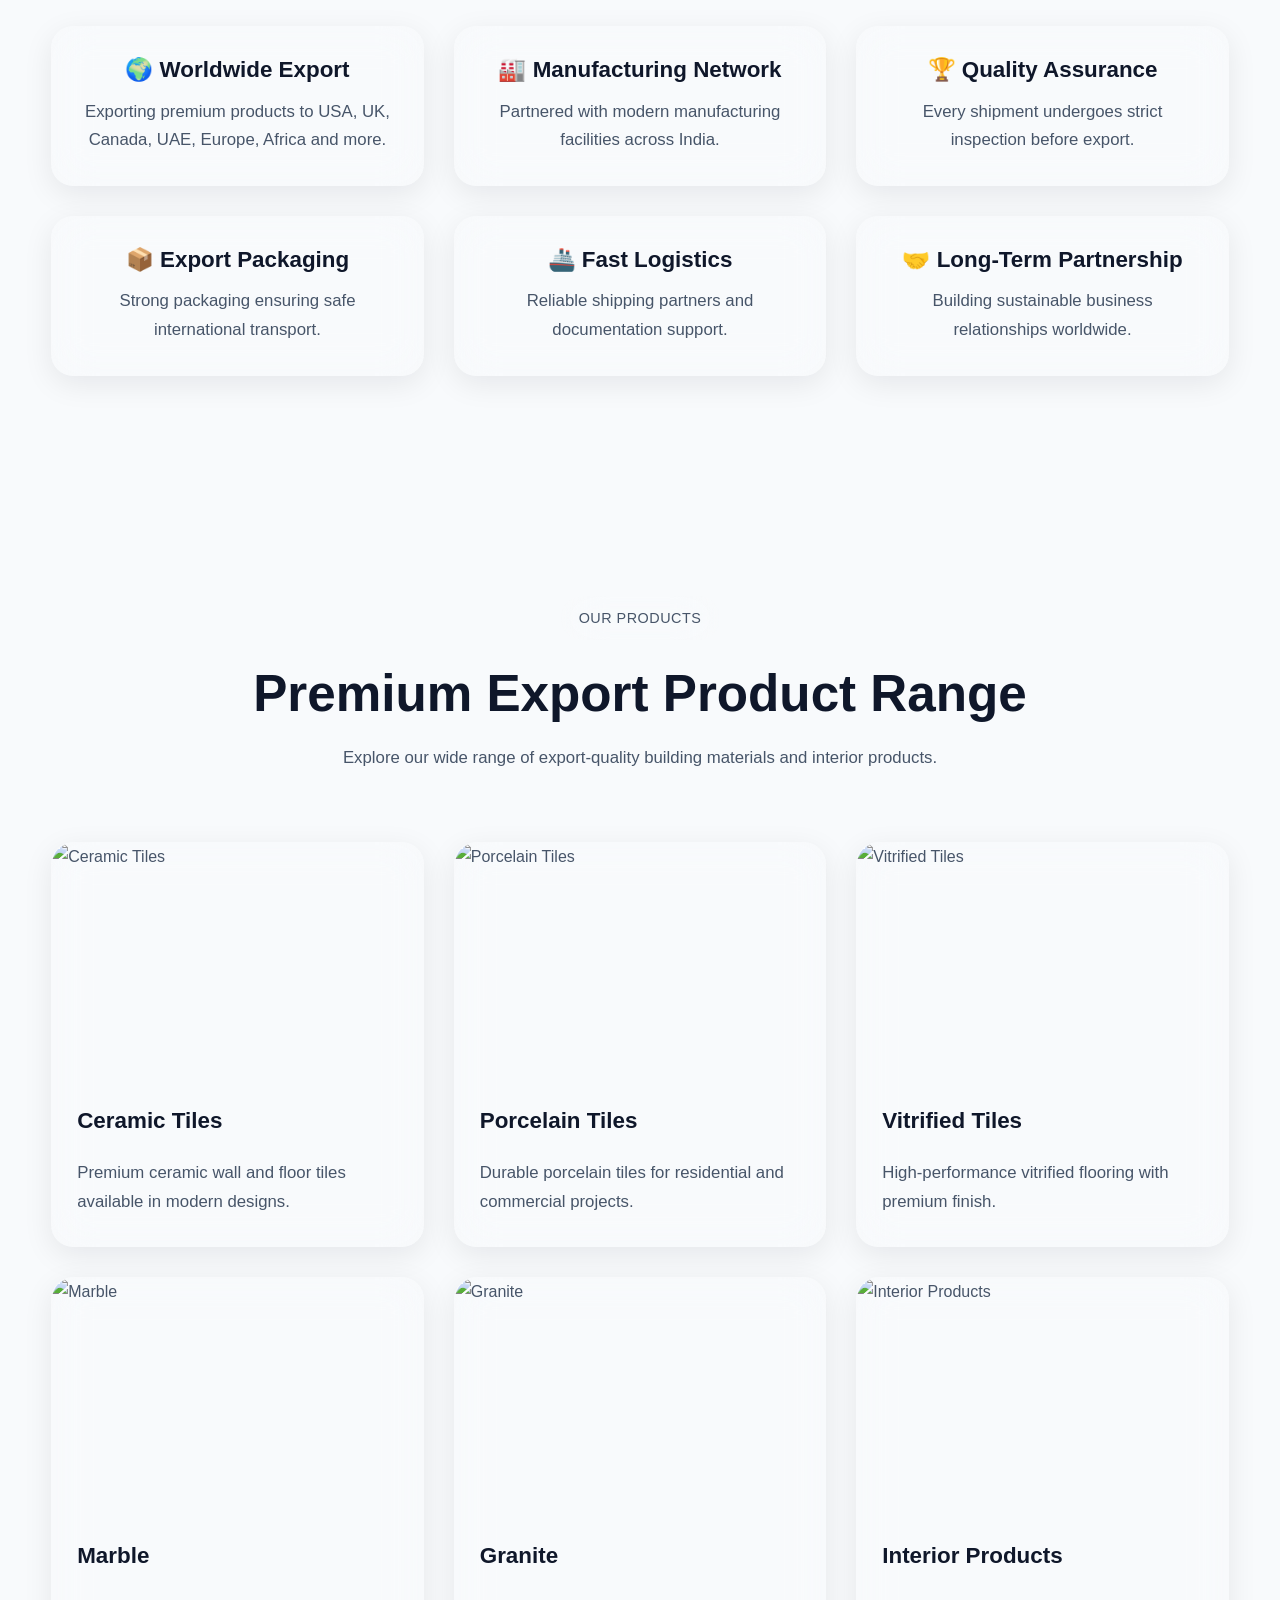
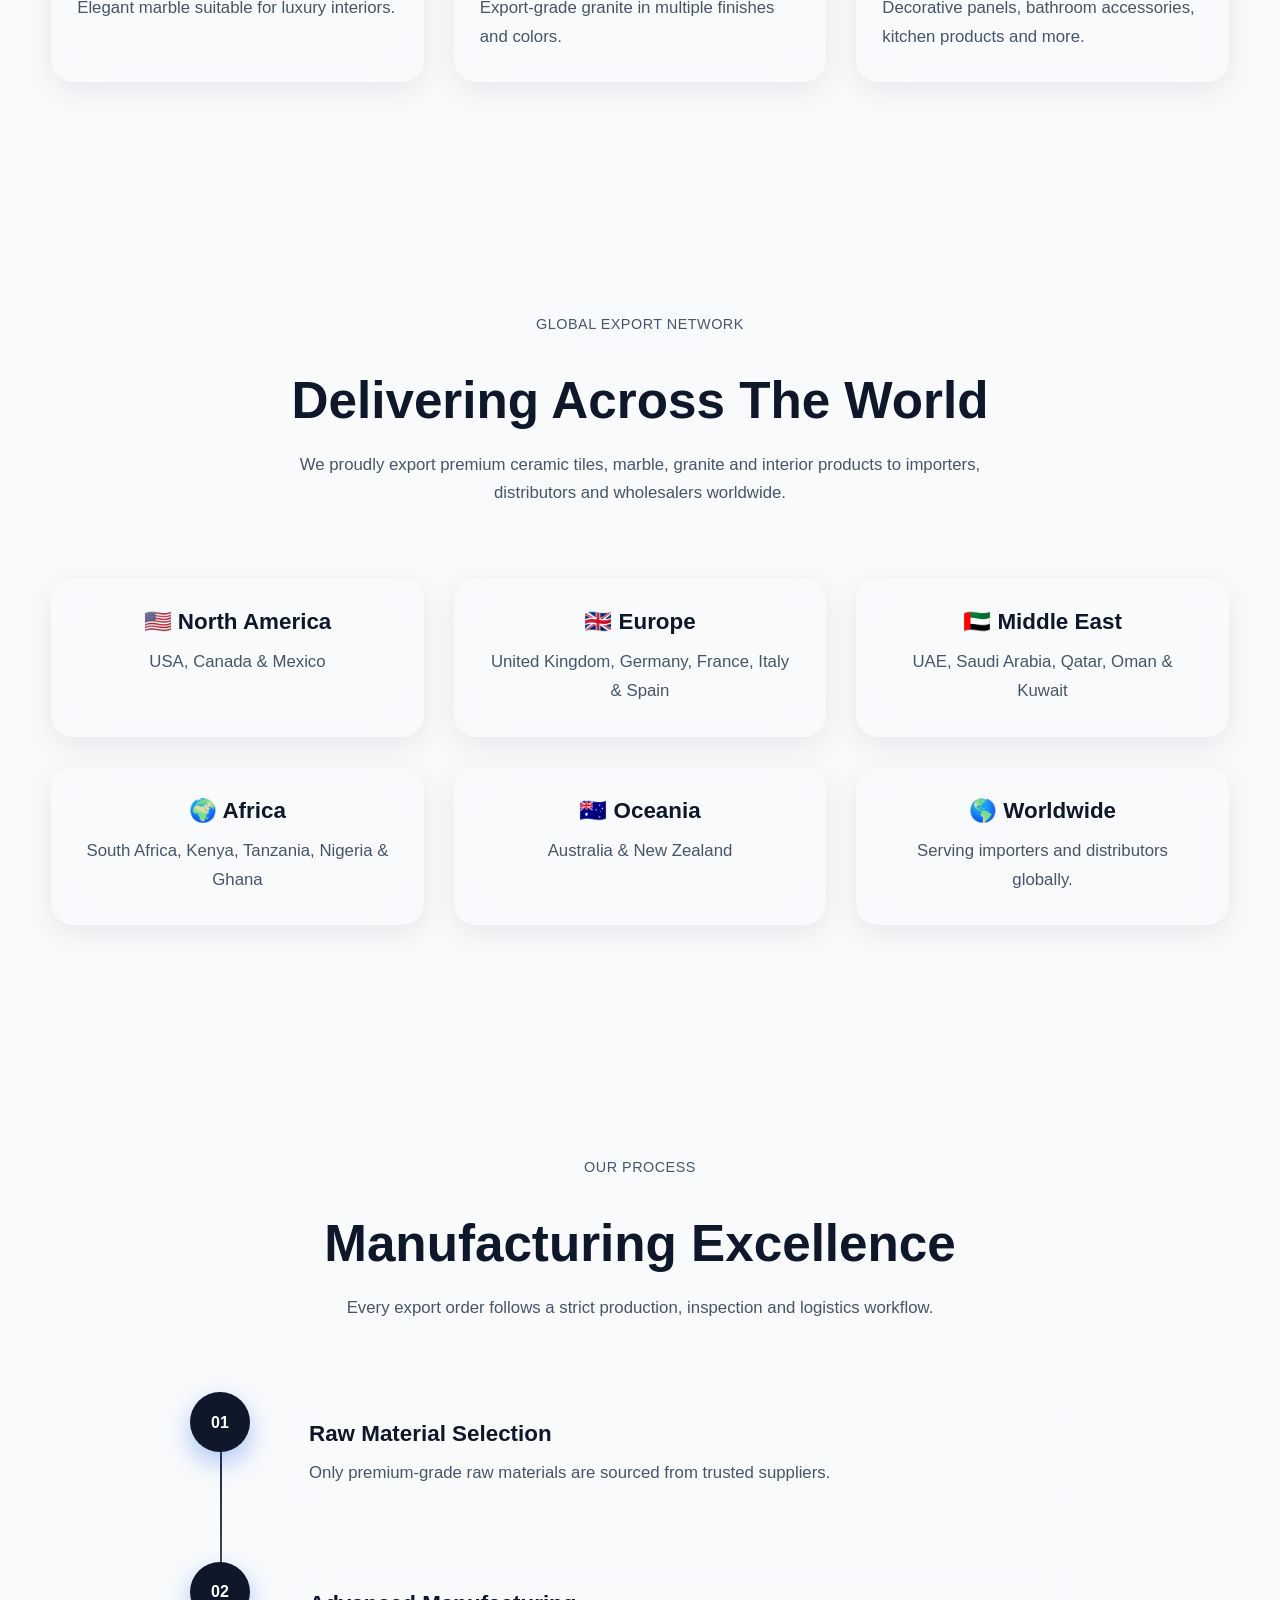
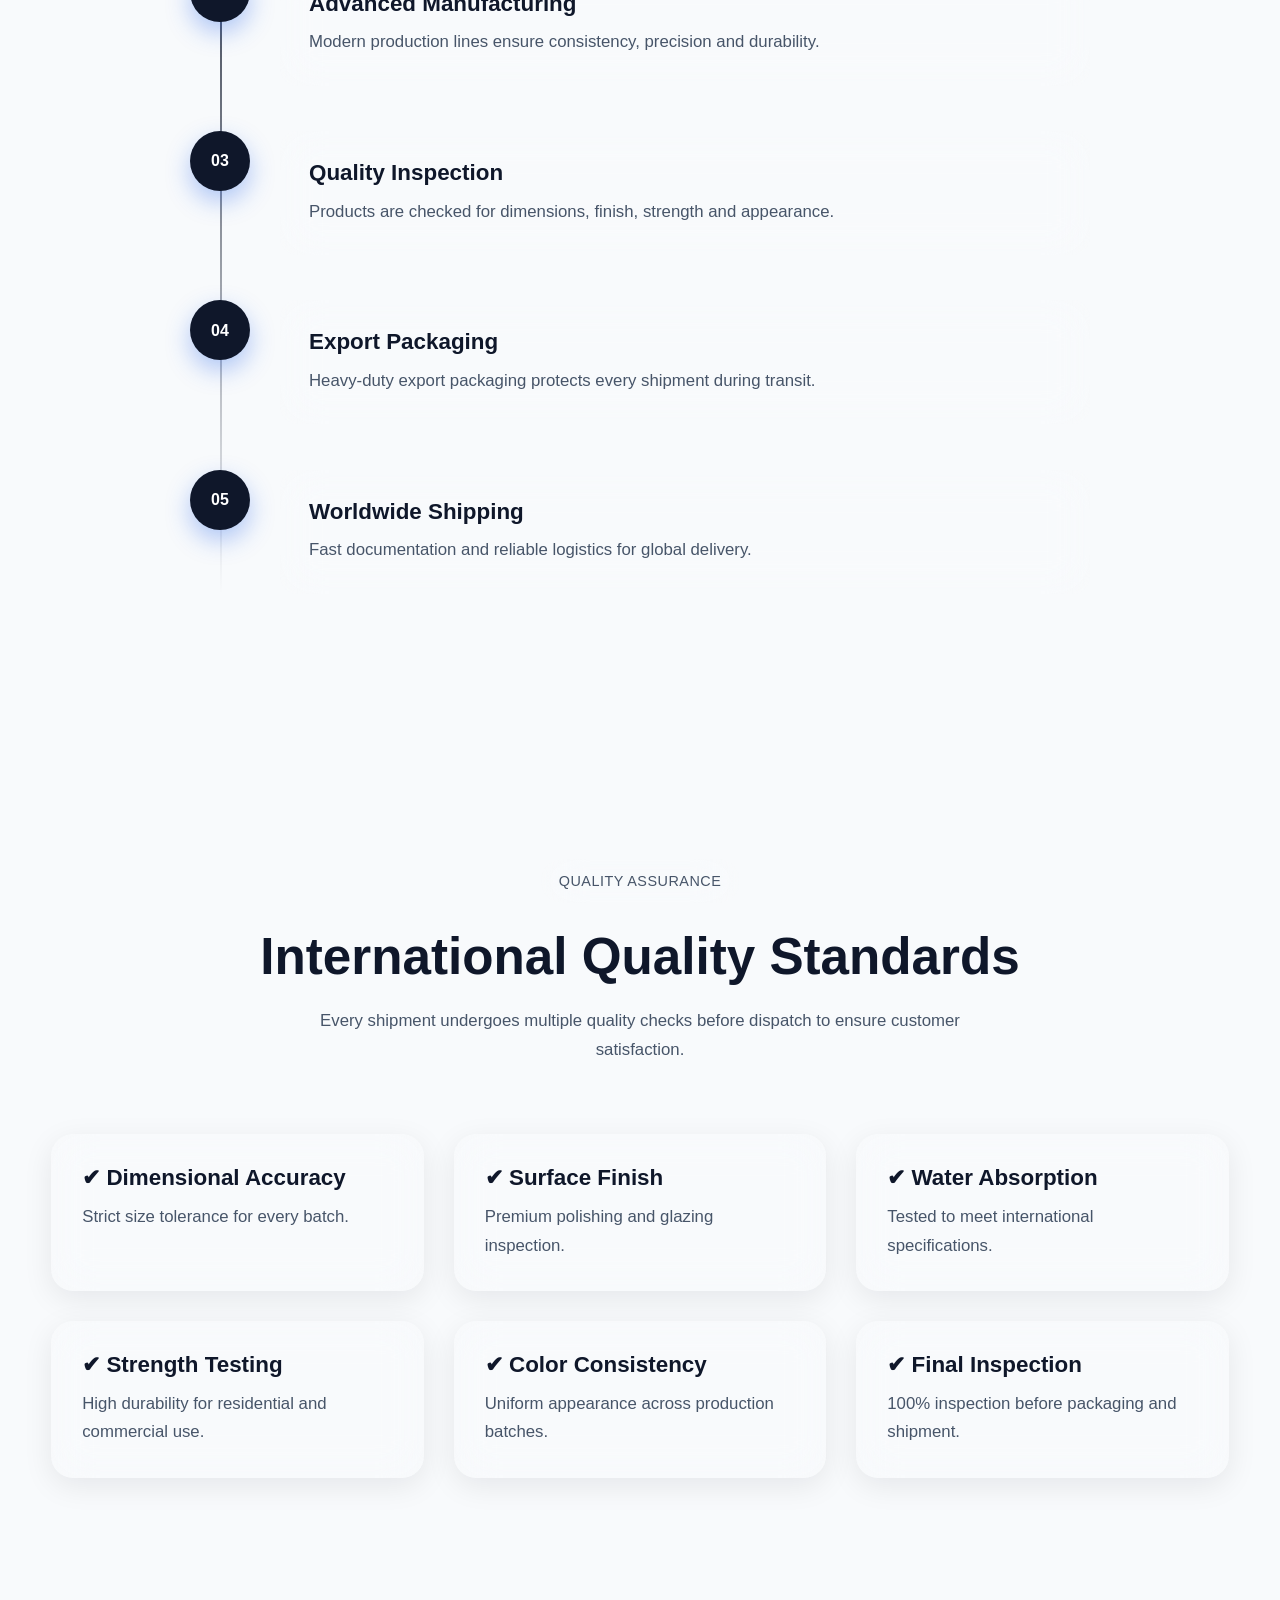
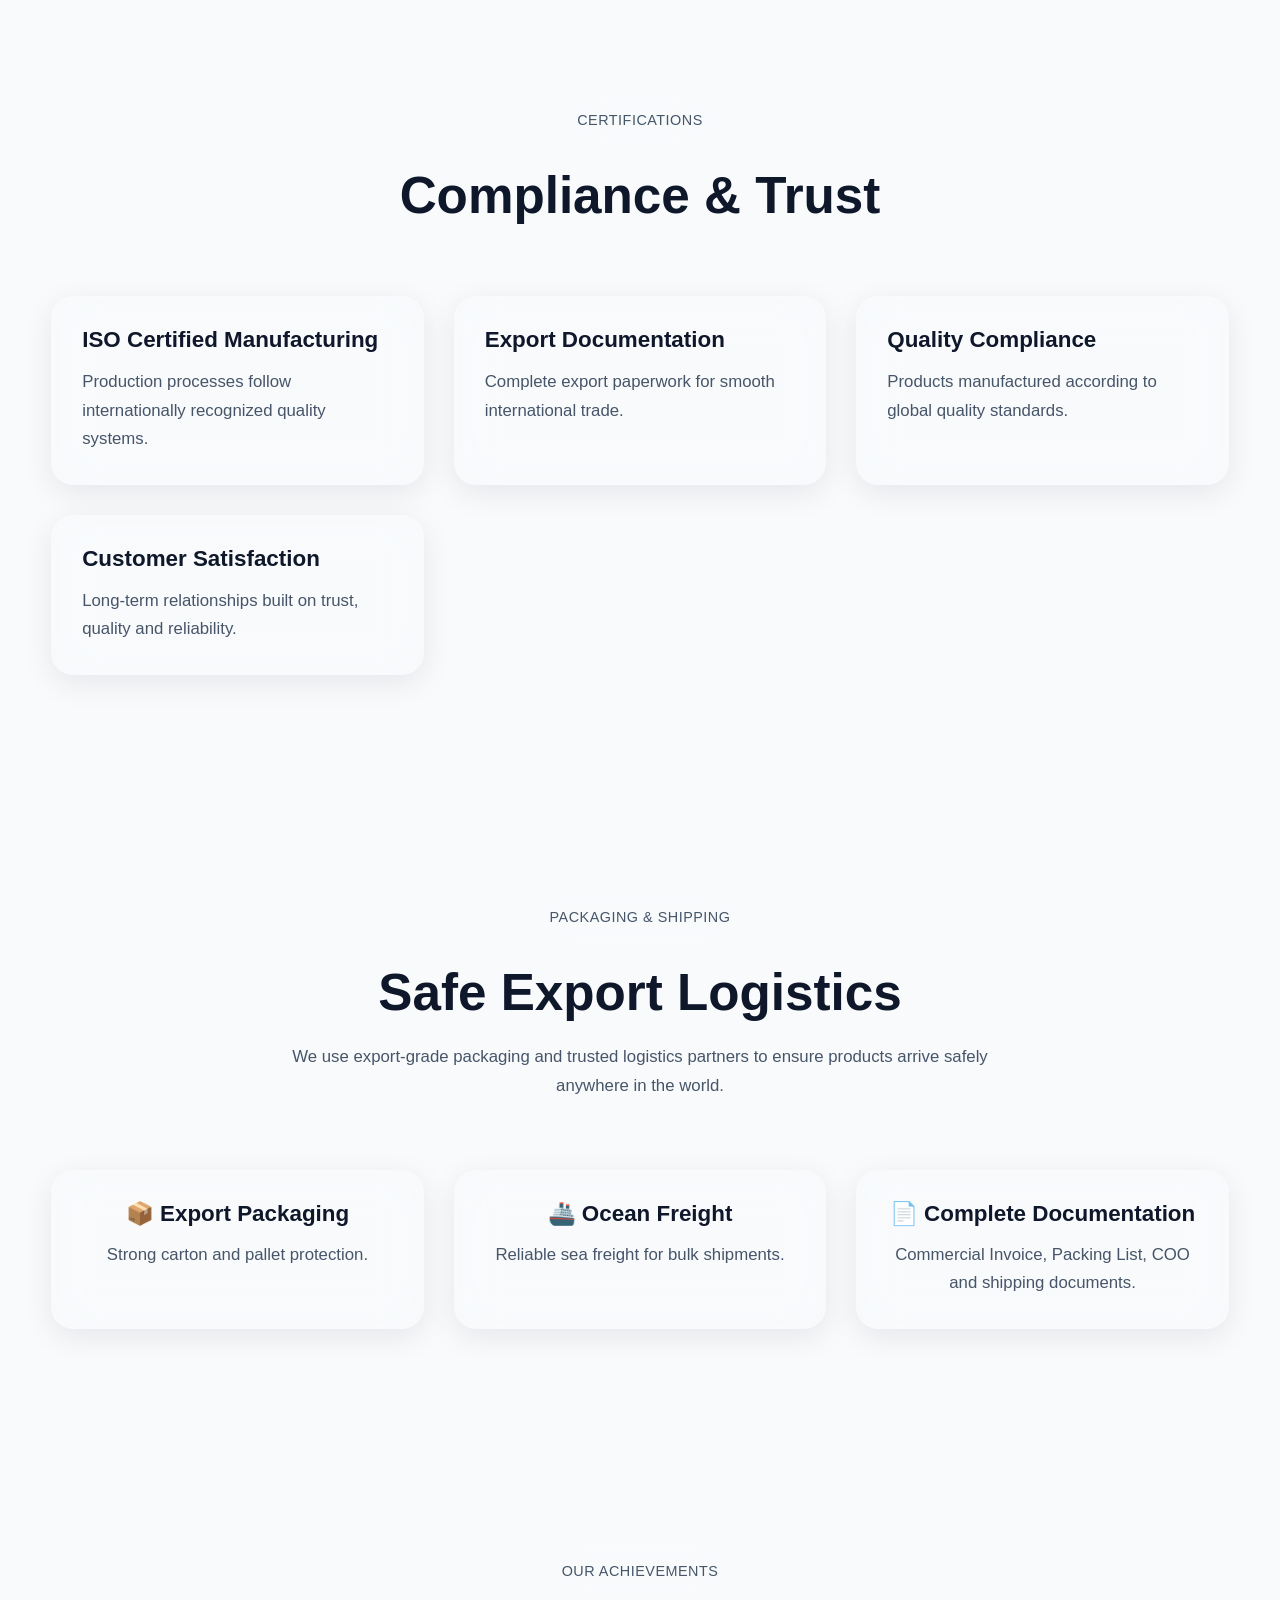
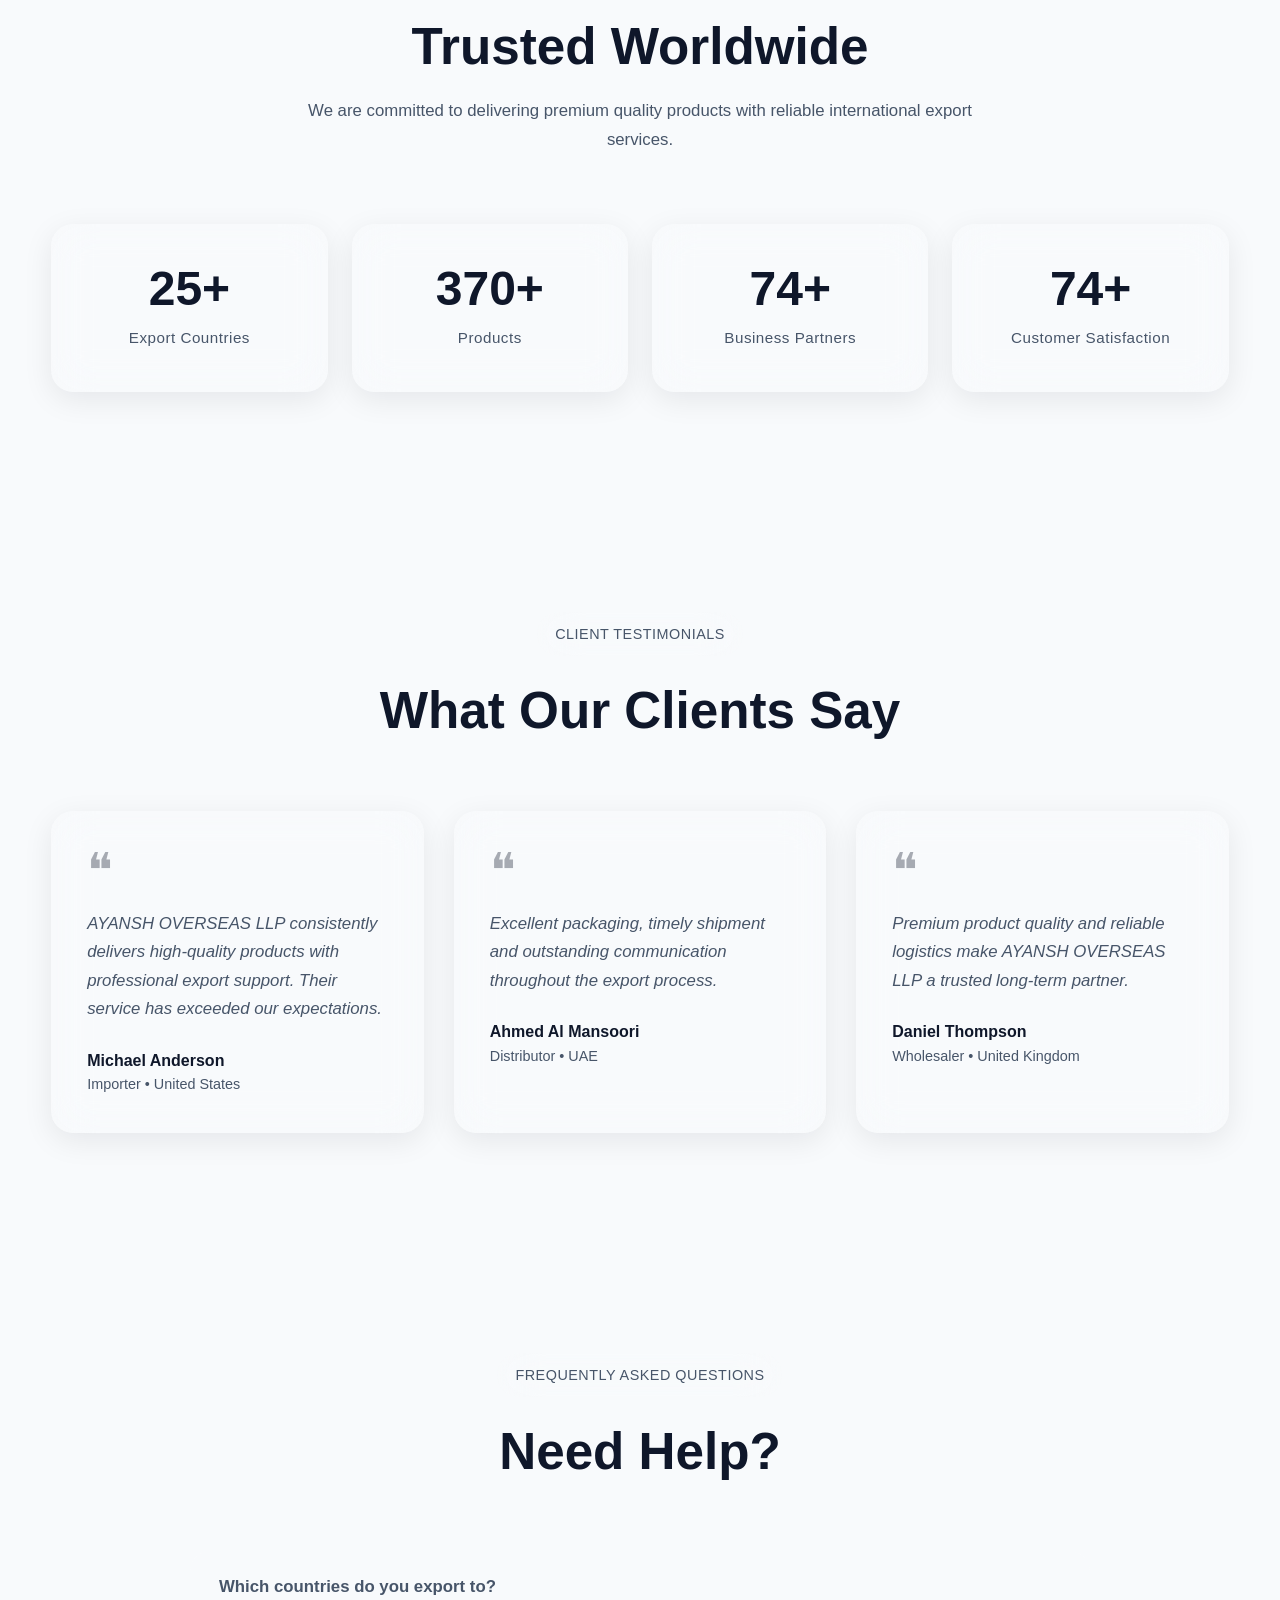
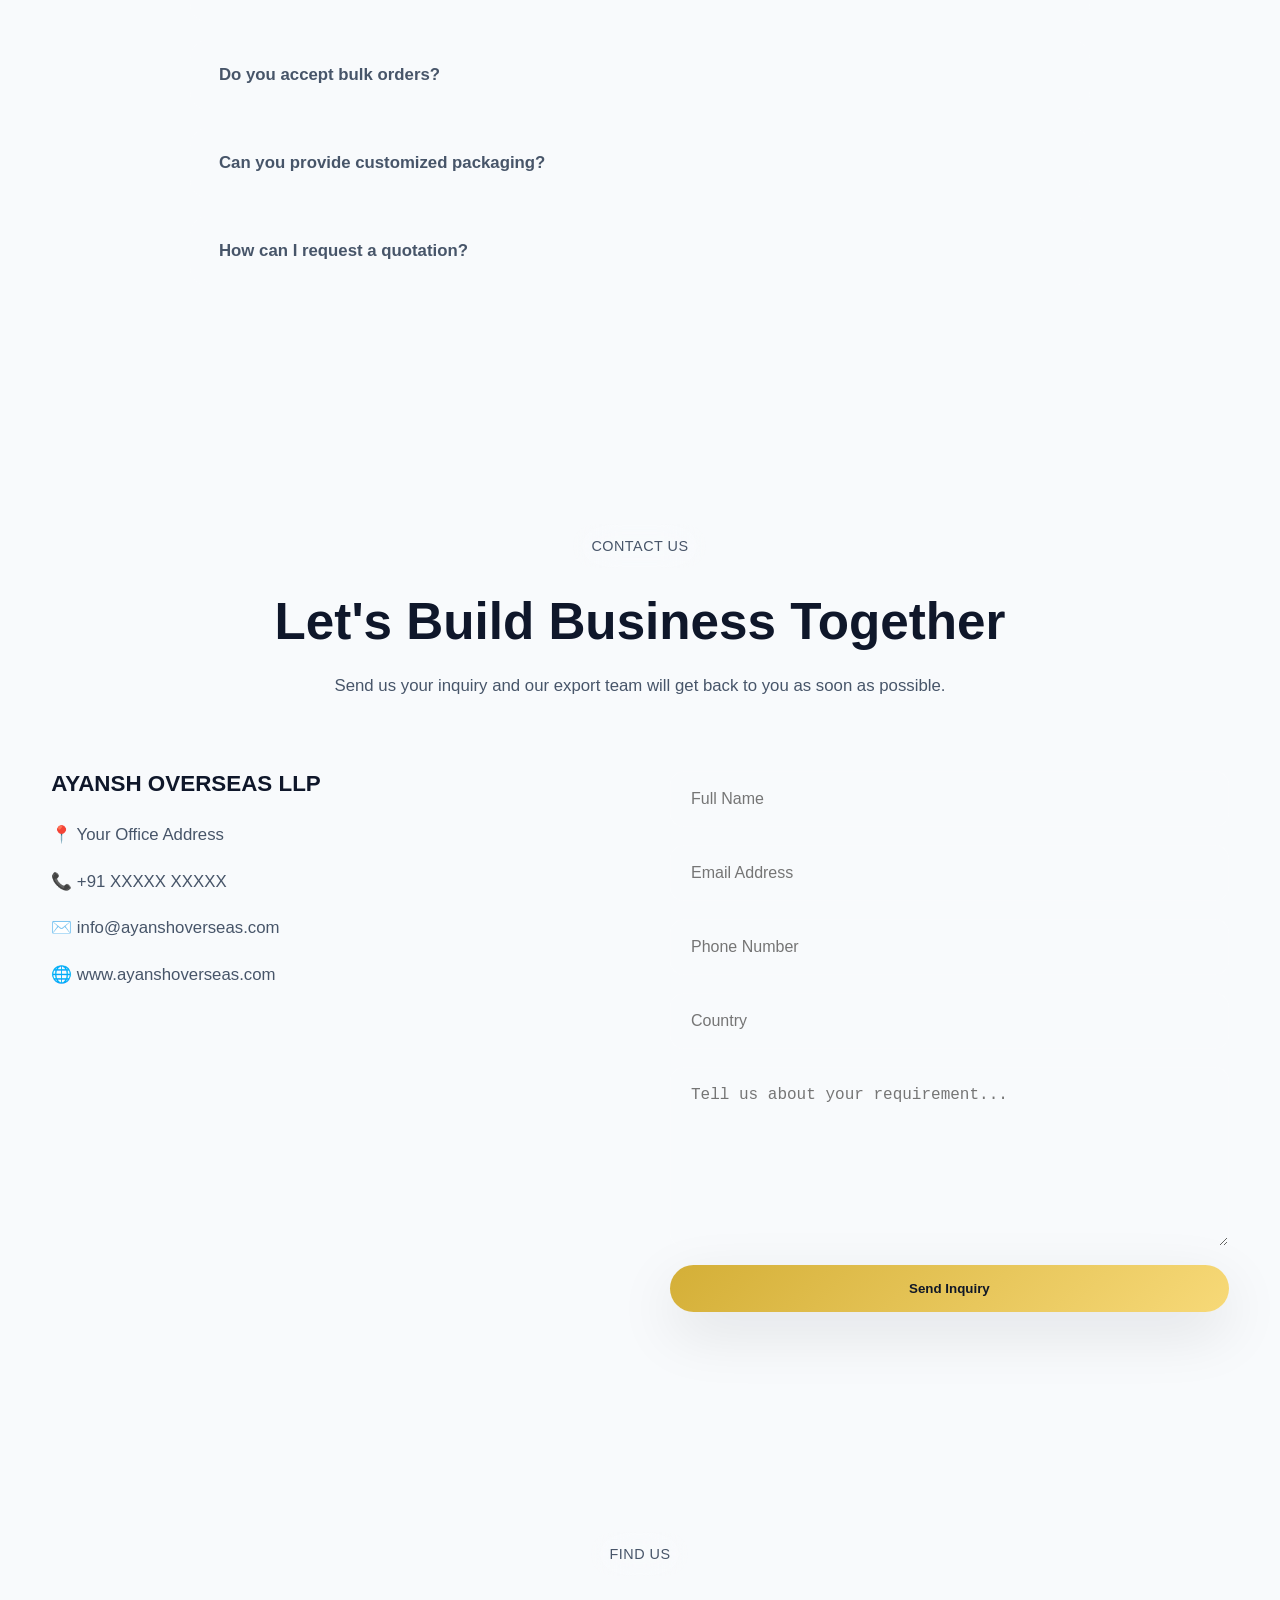
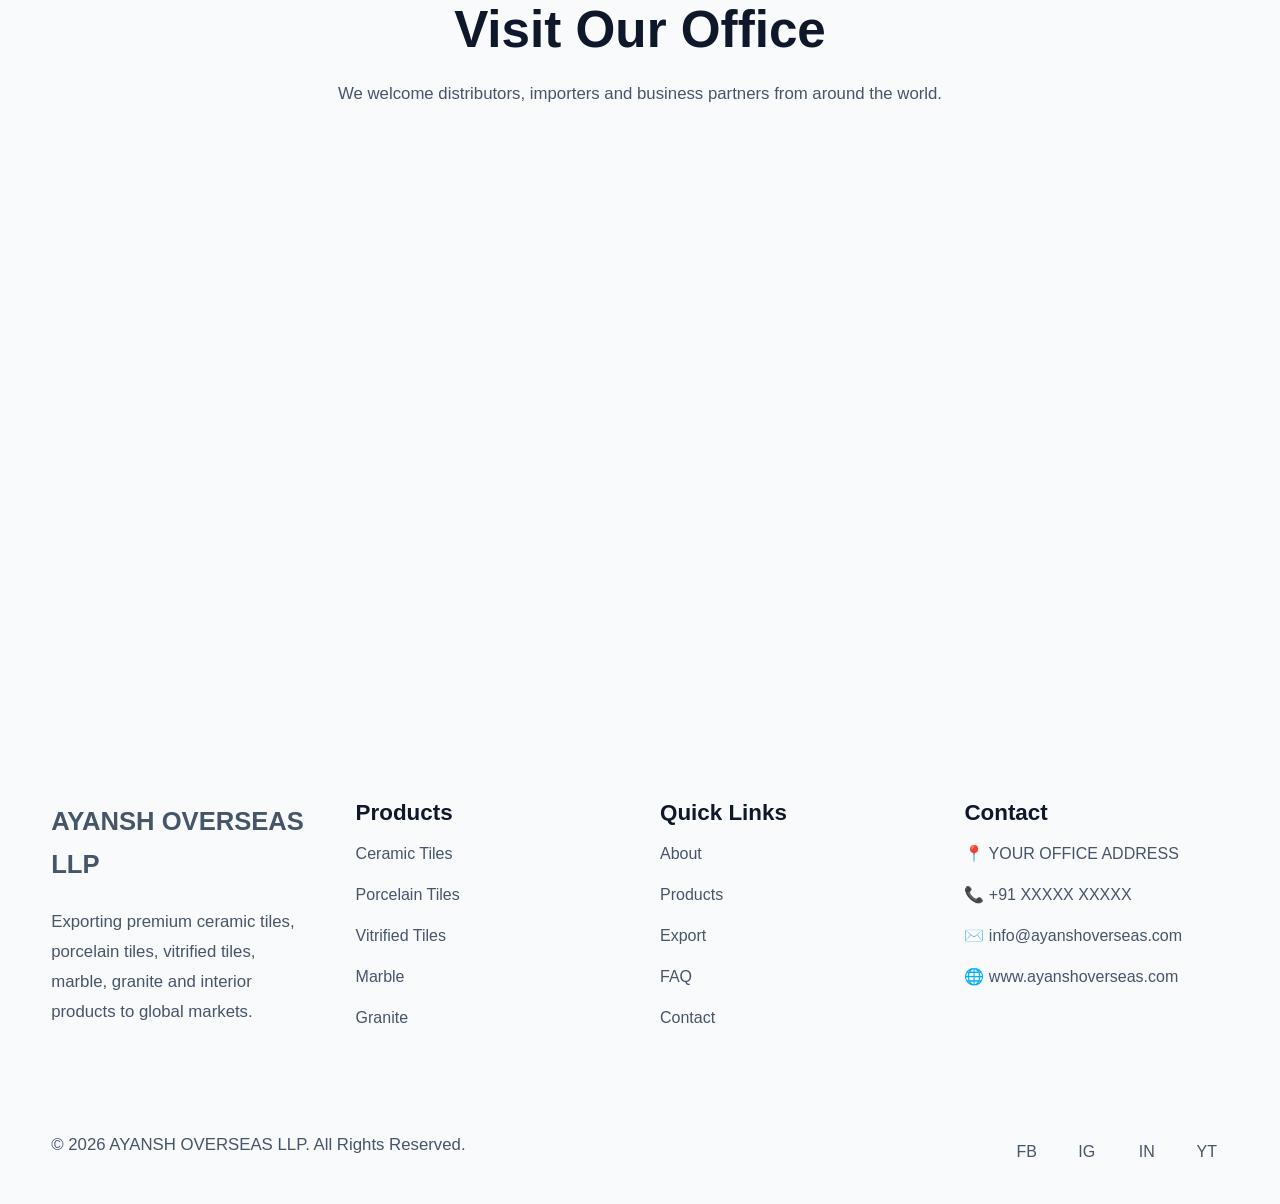
==== commit 61fc761e: "Update index.html" ====
--- a/index.html
+++ b/index.html
@@ -1217,14 +1217,14 @@
 
             <div class="map-wrapper">
 
-                <iframe
-                    src="YOUR_GOOGLE_MAP_EMBED_URL"
-                    loading="lazy"
-                    allowfullscreen
-                    referrerpolicy="no-referrer-when-downgrade">
-                </iframe>
-
-            </div>
+    <iframe
+        src="https://www.google.com/maps/embed?pb=!1m18!1m12!1m3!..."
+        loading="lazy"
+        allowfullscreen
+        referrerpolicy="no-referrer-when-downgrade">
+    </iframe>
+
+</div>
 
         </div>
 
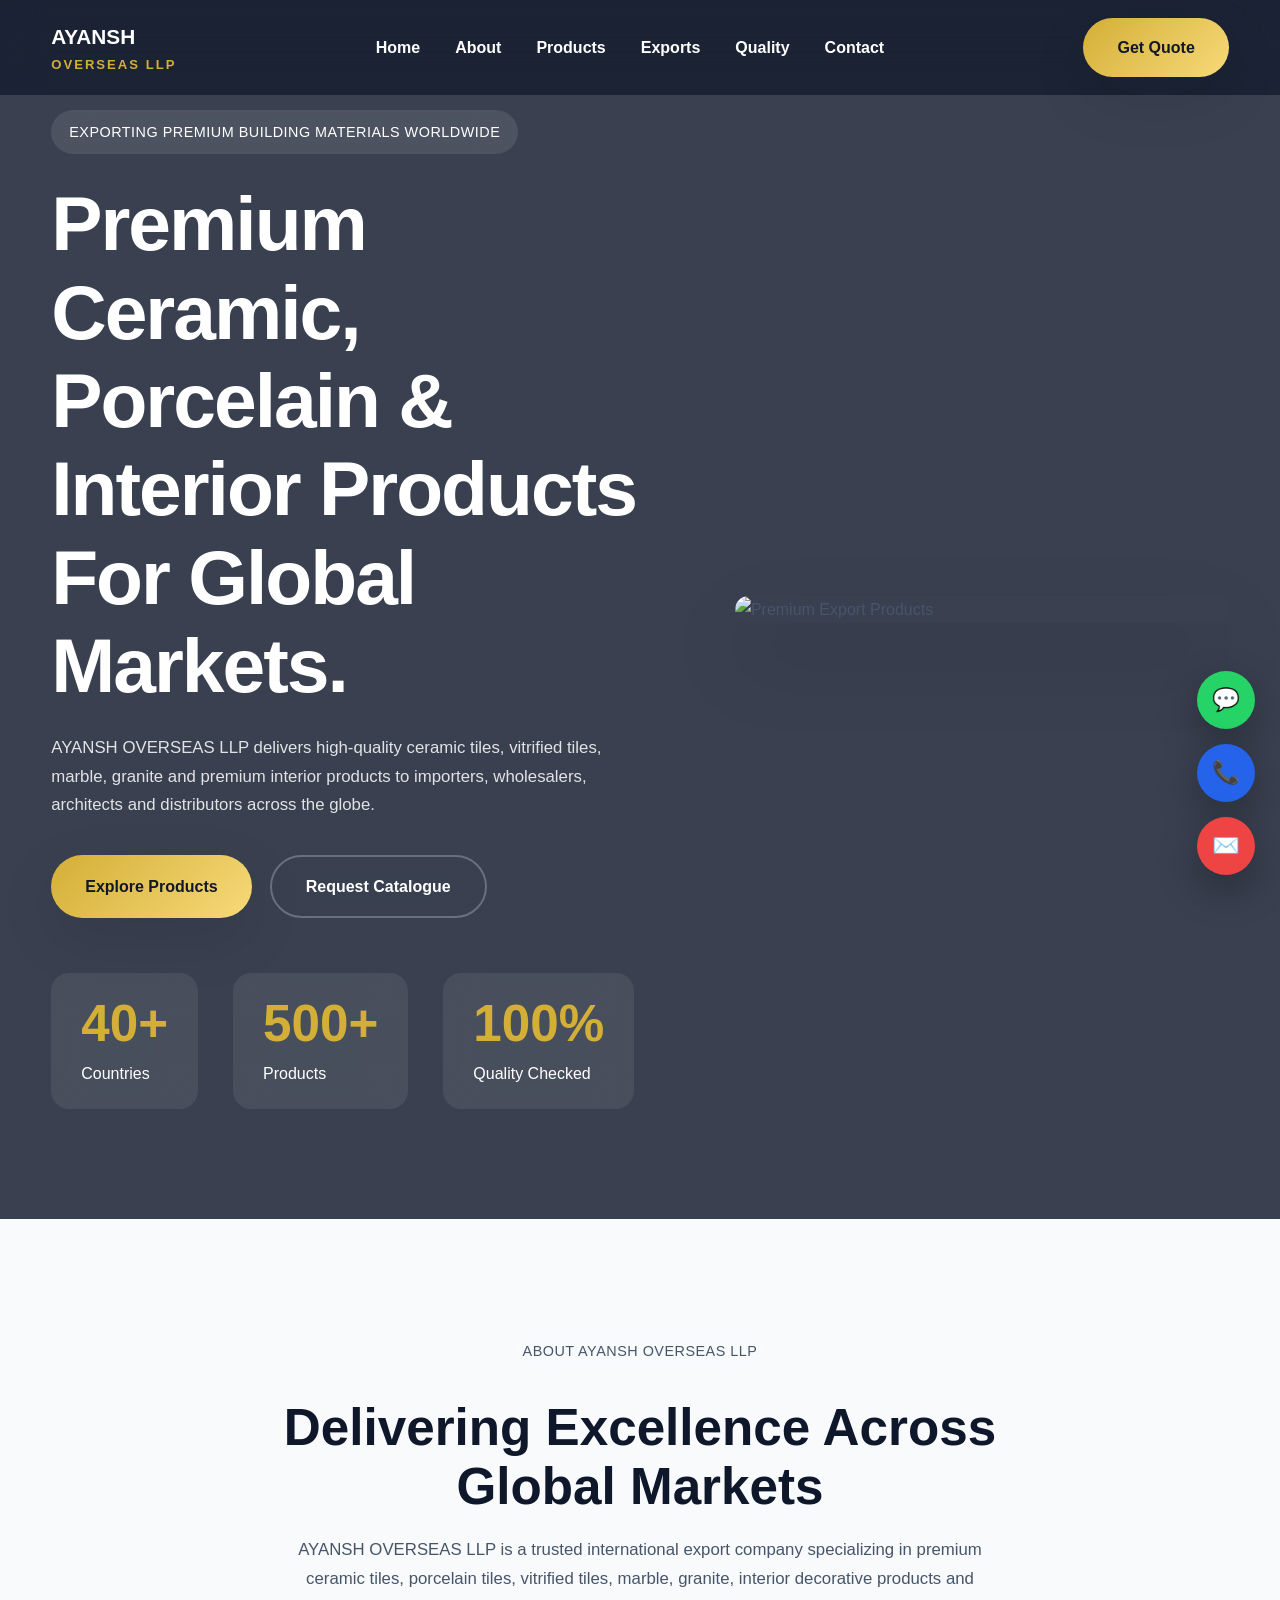
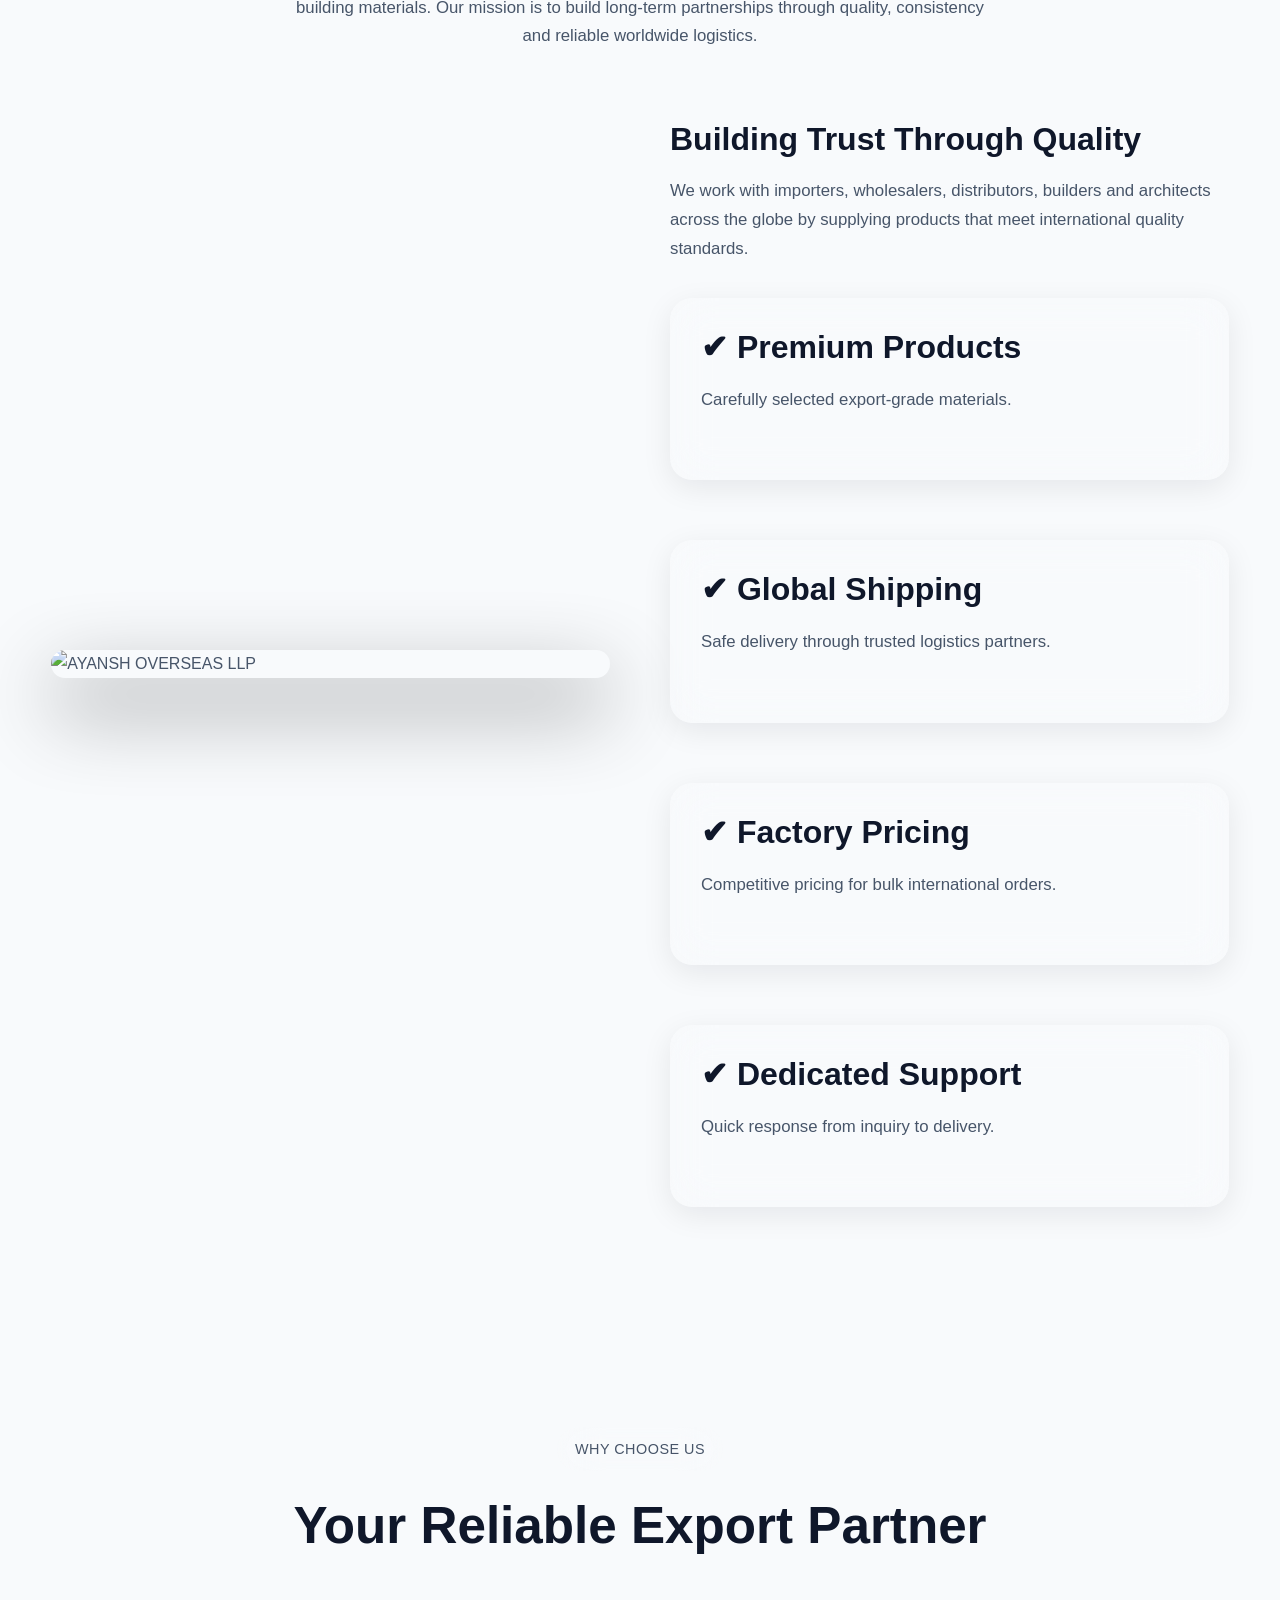
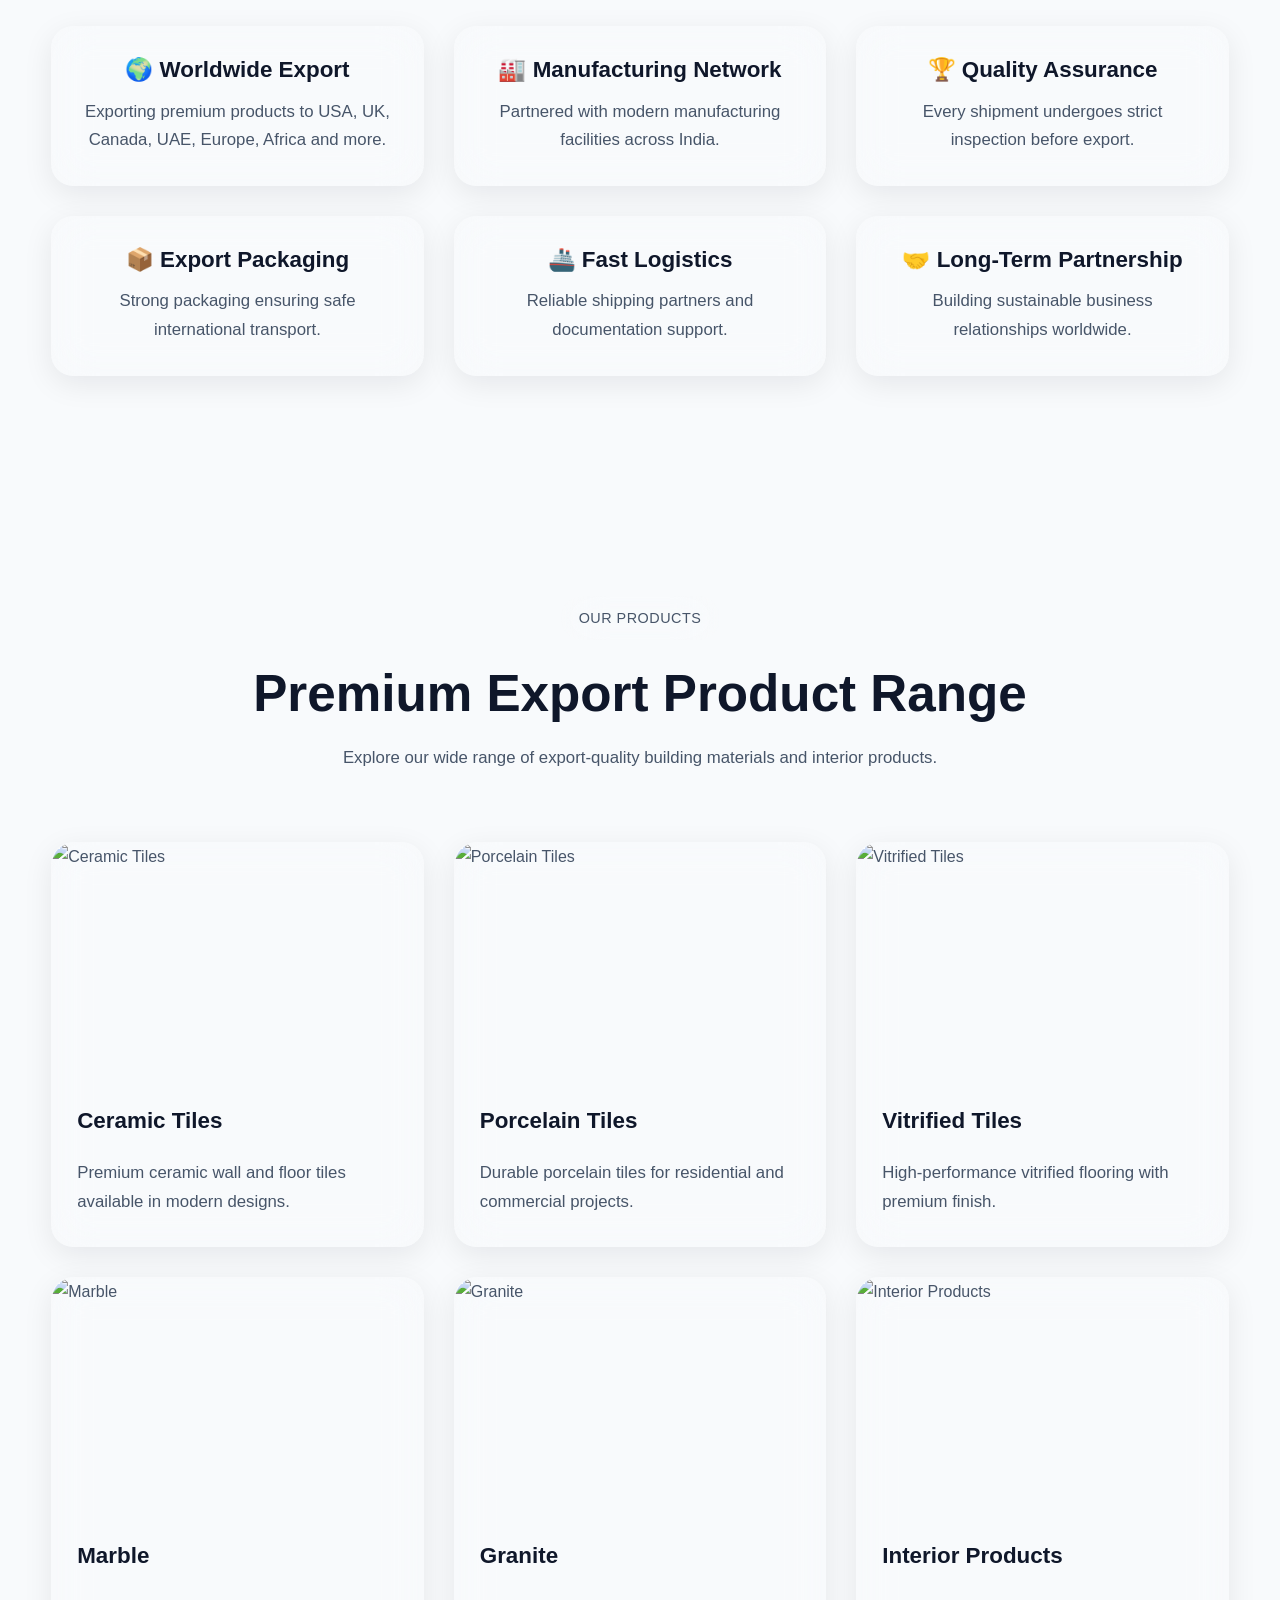
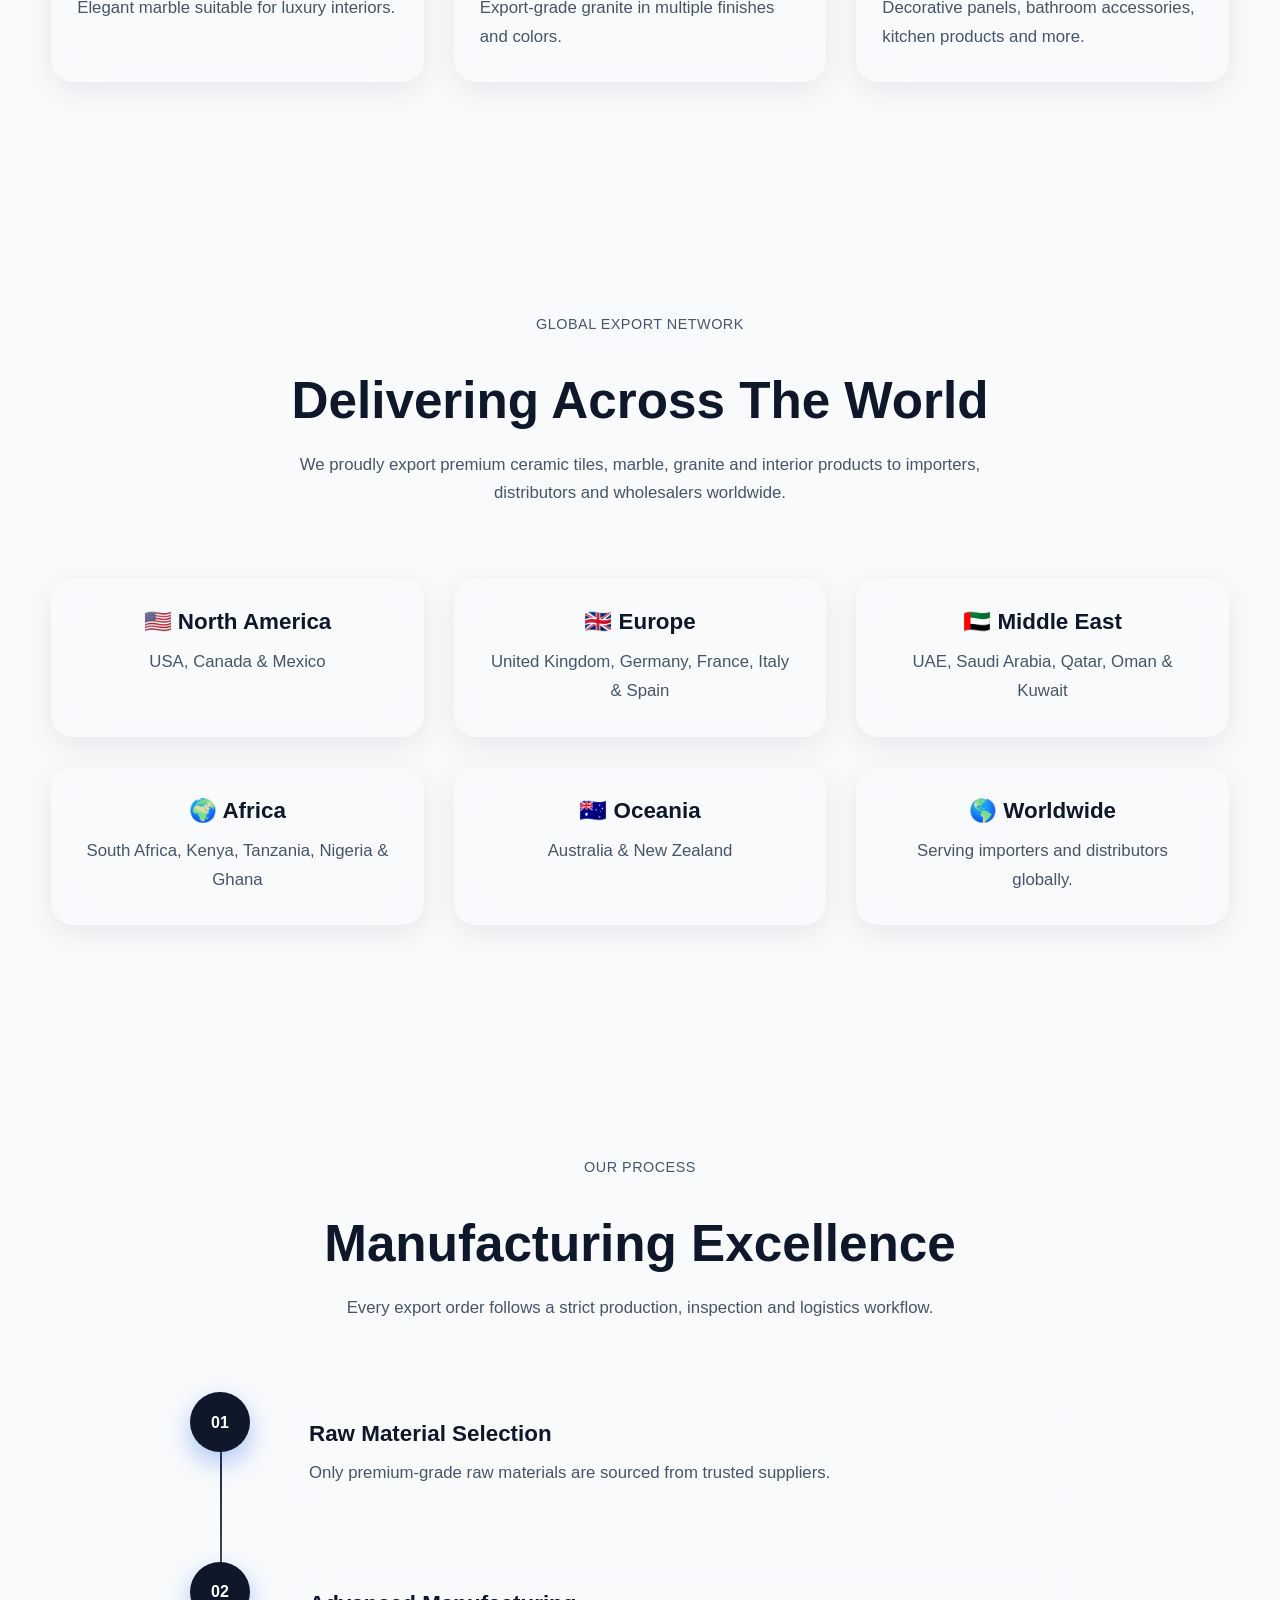
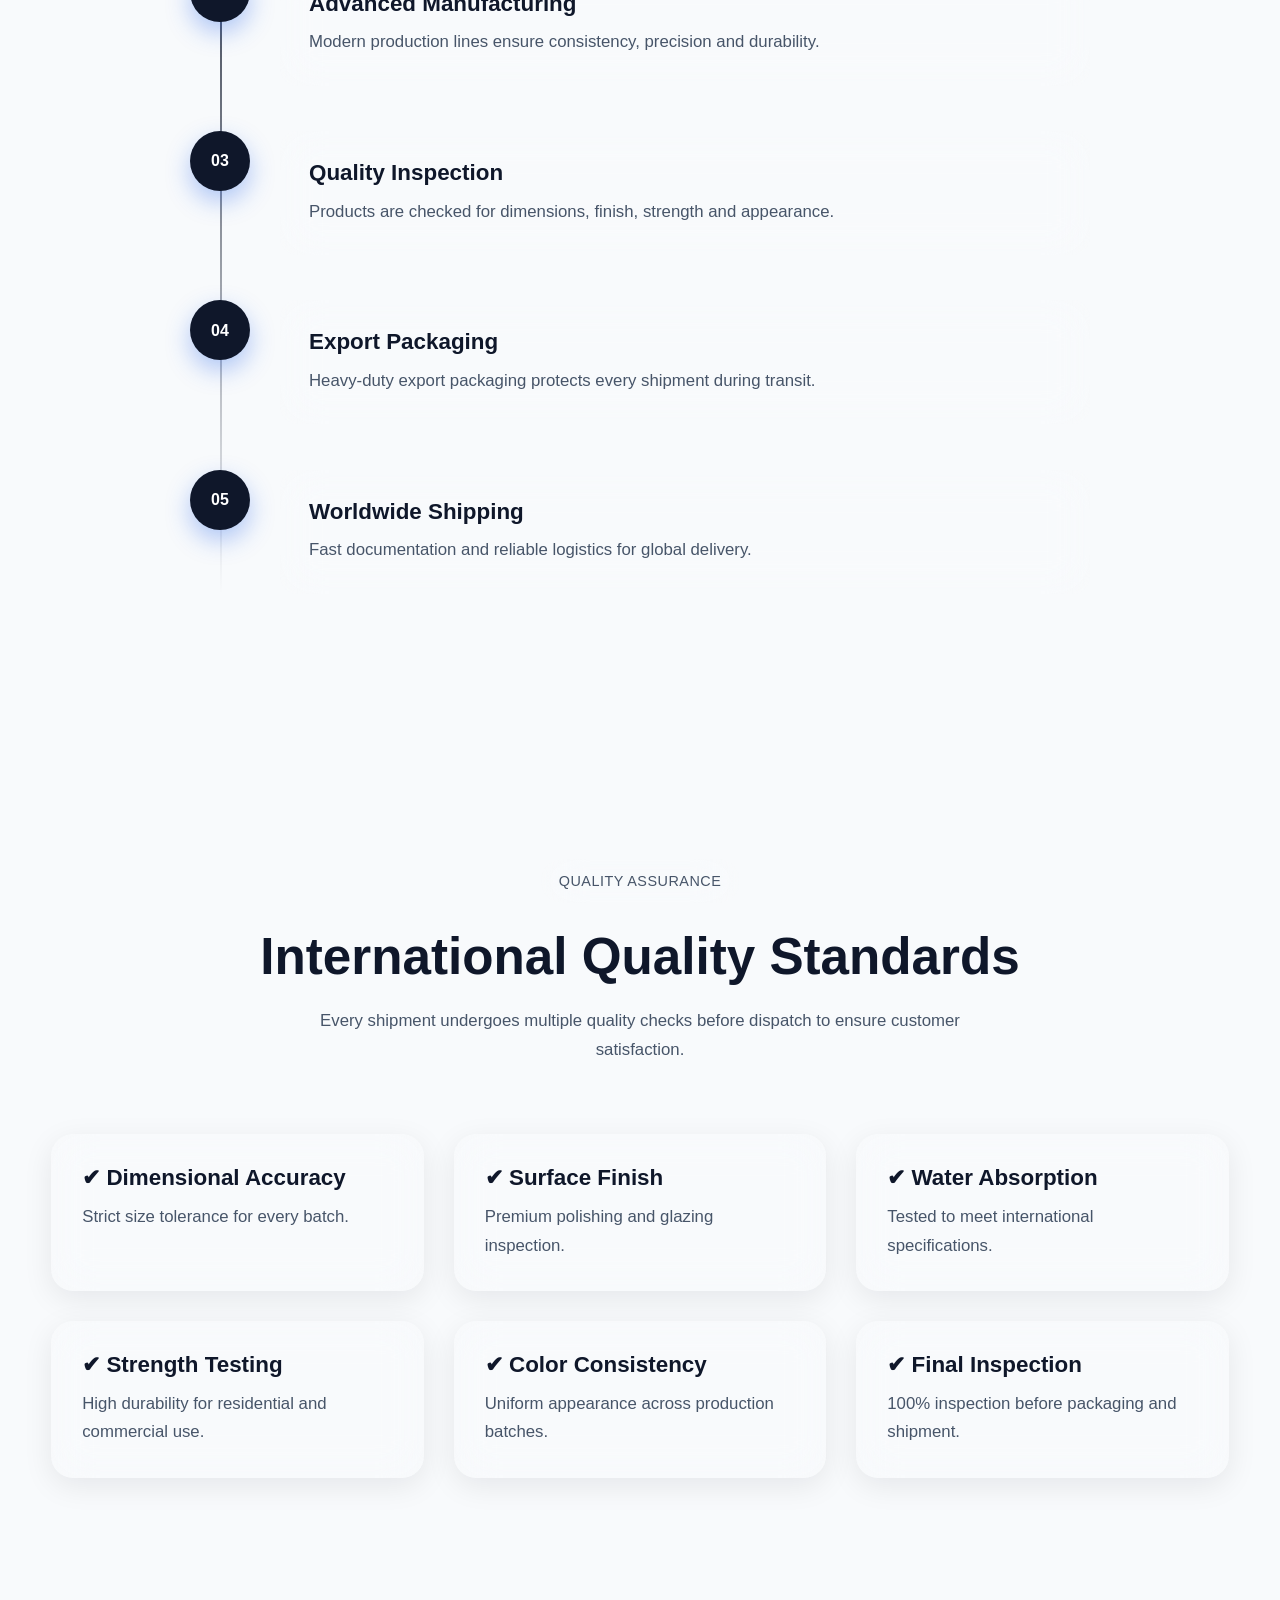
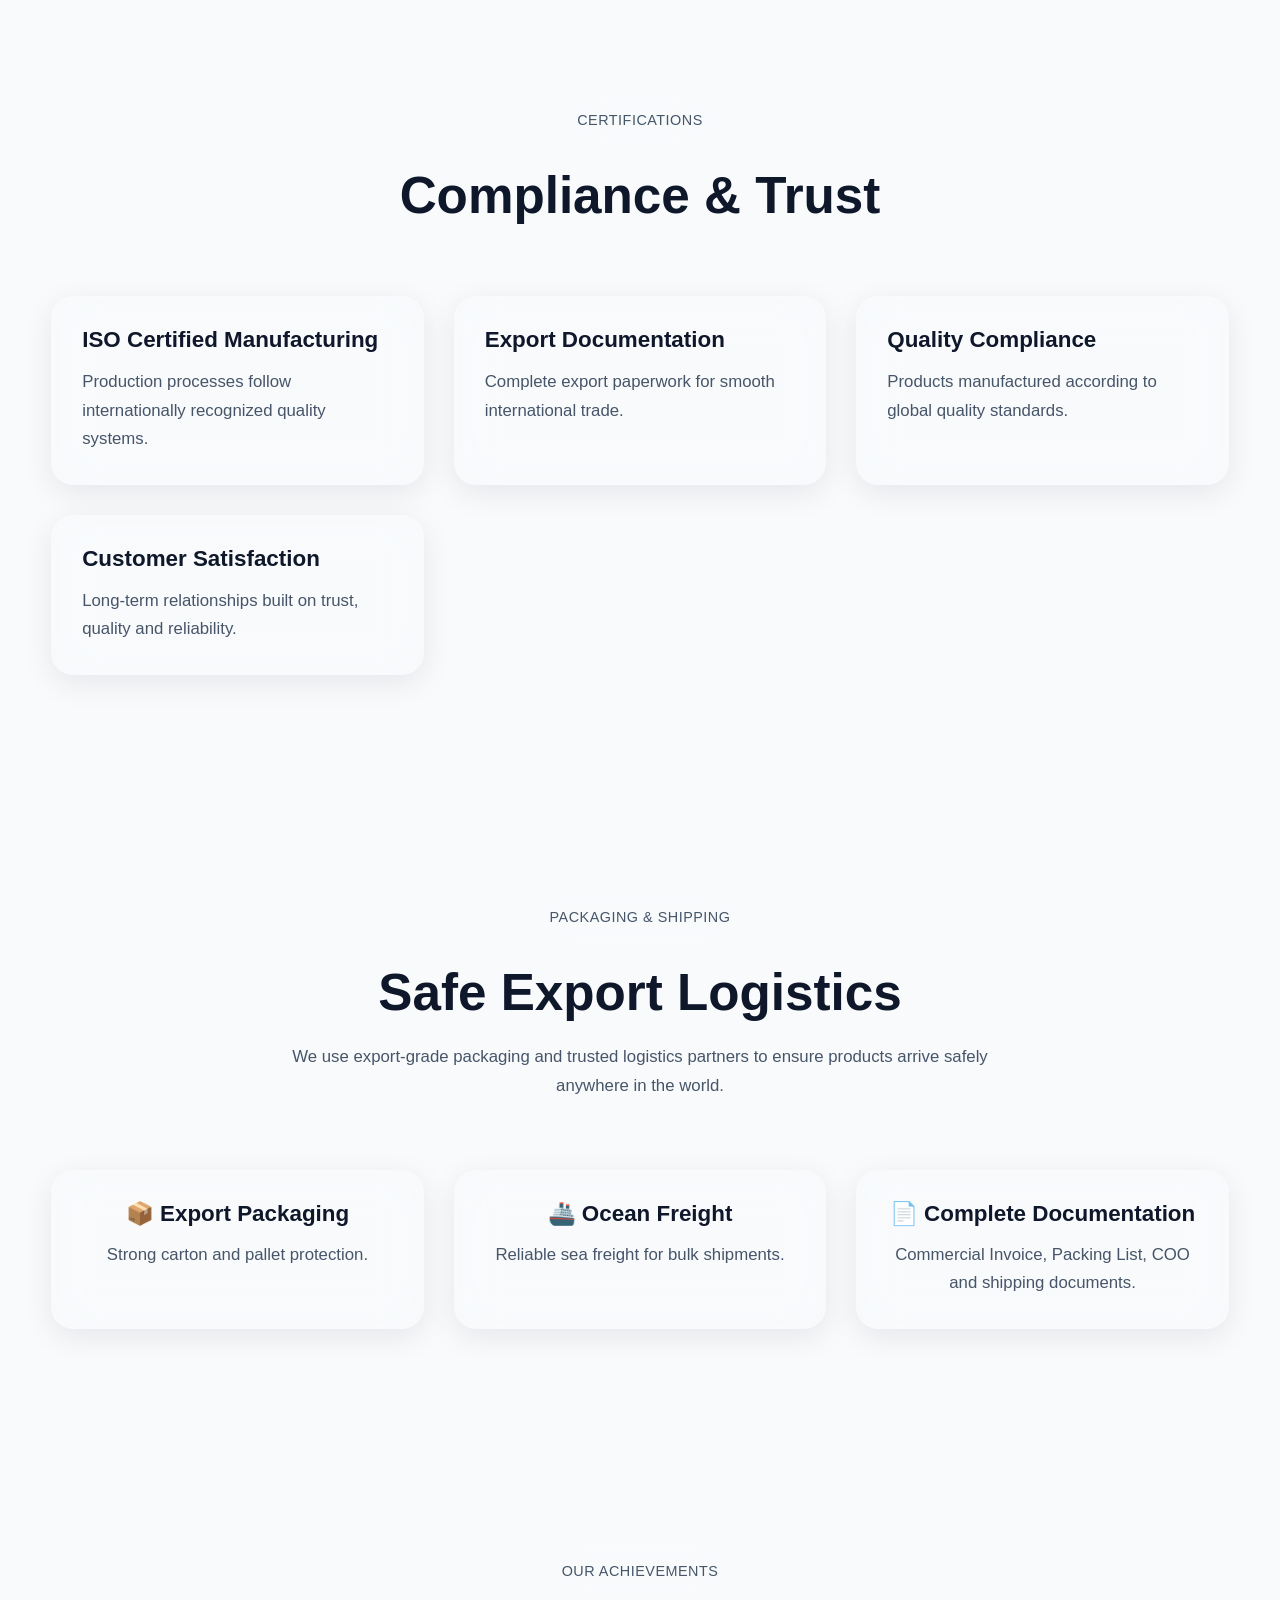
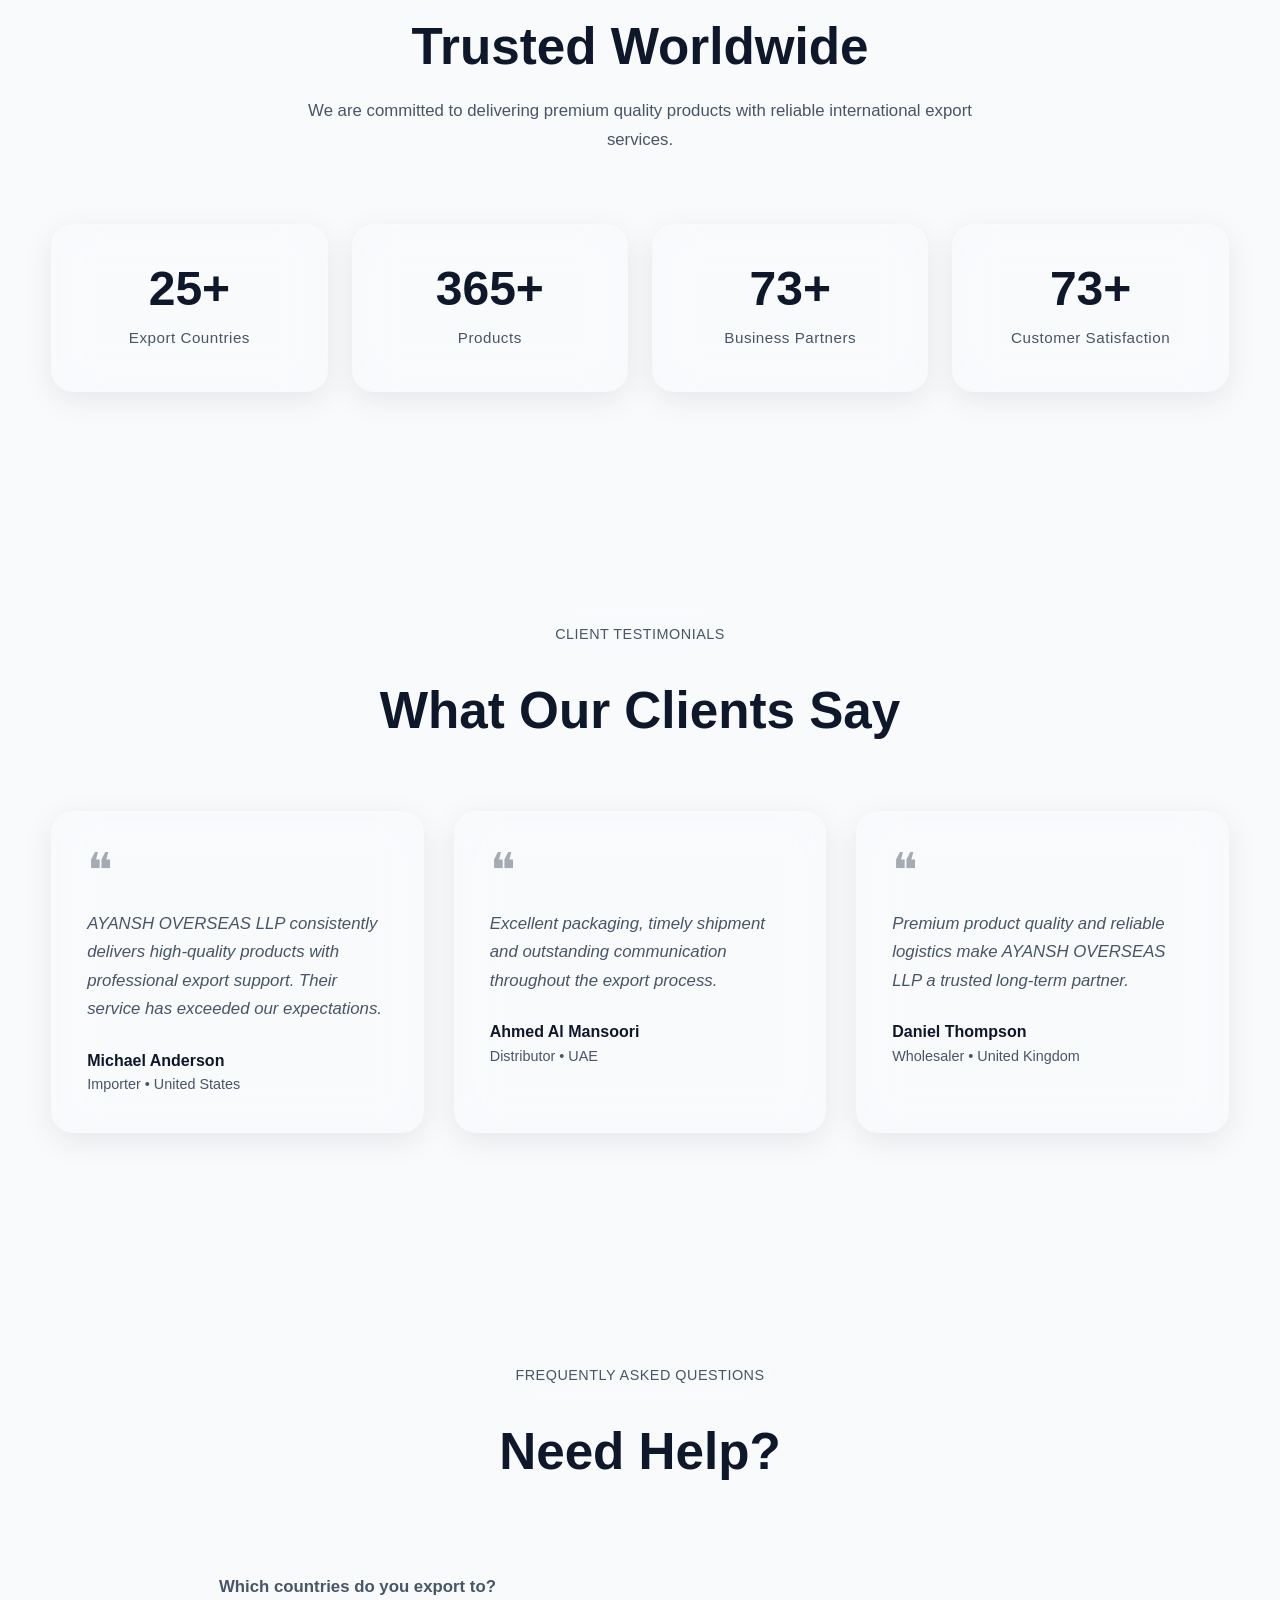
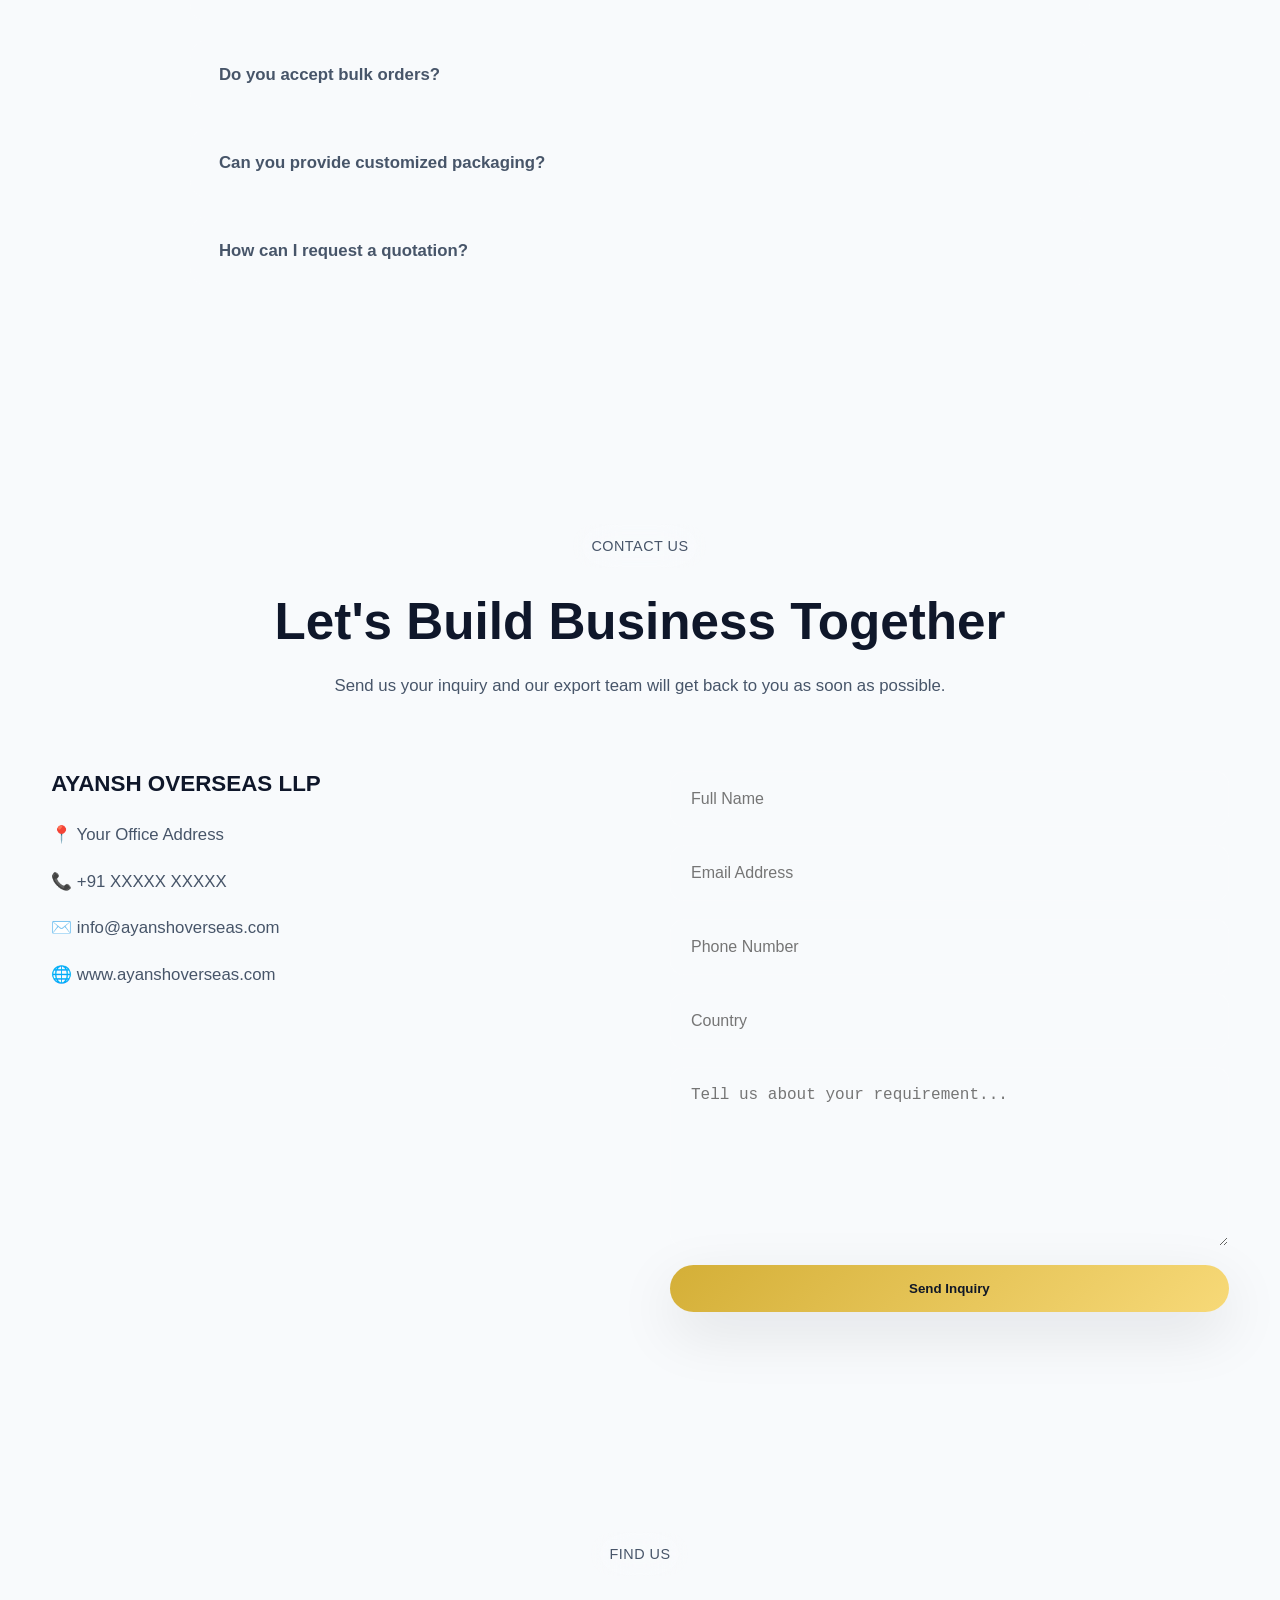
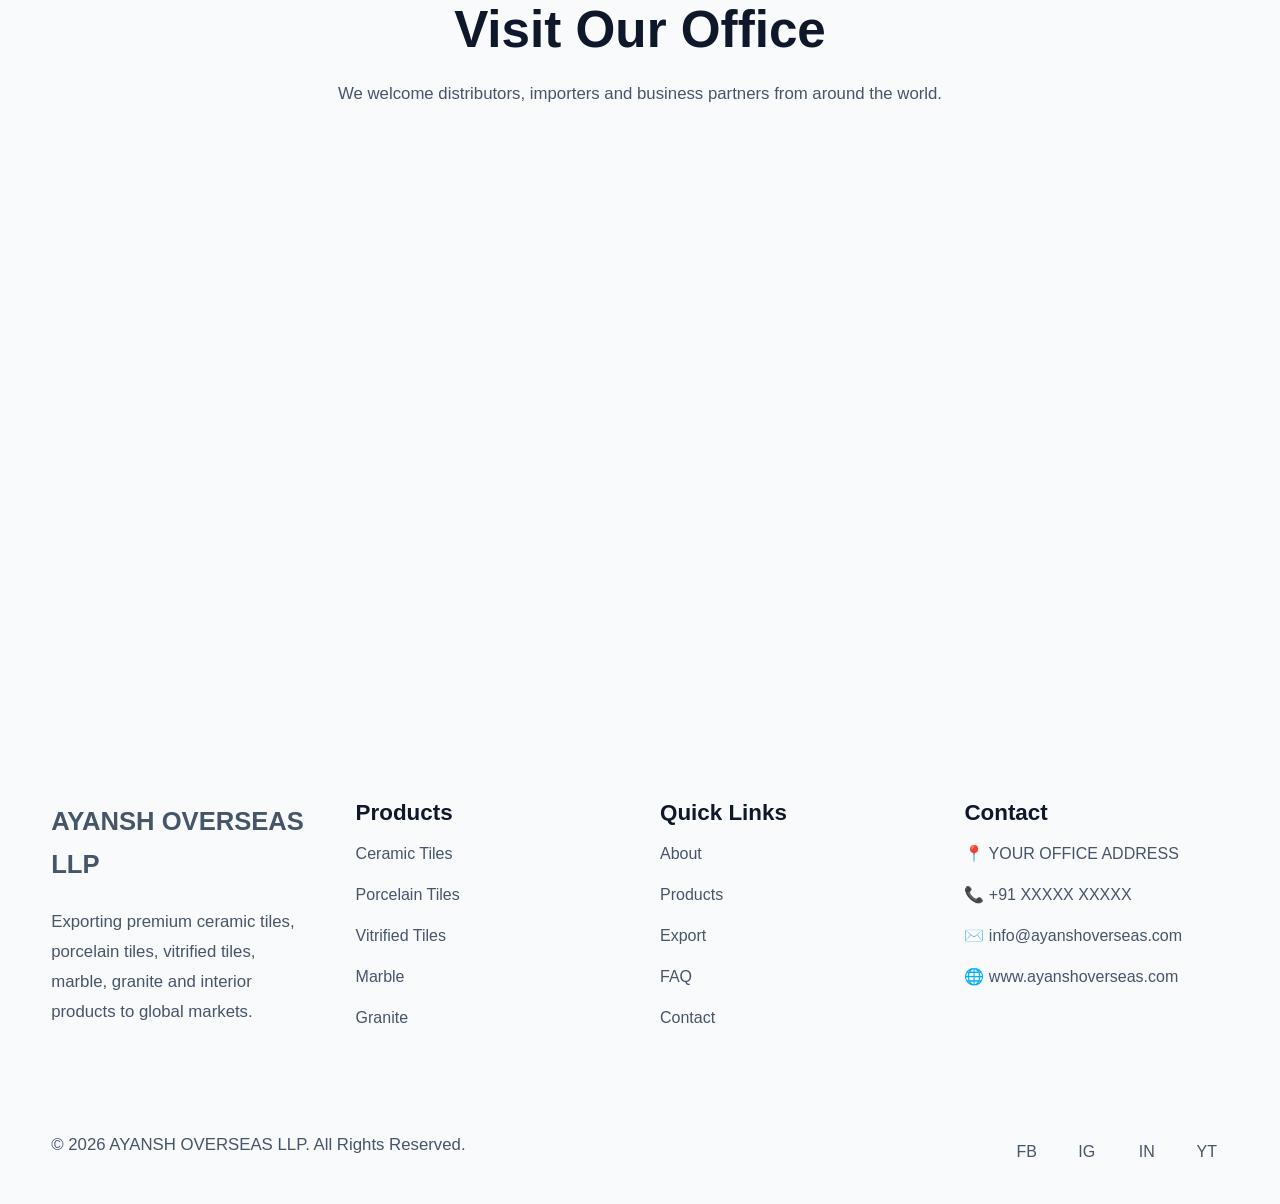
==== commit 637f8da8: "Update index.html" ====
--- a/index.html
+++ b/index.html
@@ -1215,15 +1215,16 @@
 
             </div>
 
-            <div class="map-wrapper">
-
+           <div class="map-wrapper">
     <iframe
-        src="https://www.google.com/maps/embed?pb=!1m18!1m12!1m3!..."
+        src="https://www.google.com/maps/embed?pb=!1m18!1m12!1m3!1d14409.450679450925!2d78.53447525844858!3d25.459562690684894!2m3!1f0!2f0!3f0!3m2!1i1024!2i768!4f13.1!3m3!1m2!1s0x39777122eaeac243%3A0xe709da20238773cb!2sSipri%20Bazar%2C%20Jhansi%2C%20Uttar%20Pradesh%20284003!5e0!3m2!1sen!2sin!4v1784377597791!5m2!1sen!2sin"
+        width="100%"
+        height="450"
+        style="border:0;"
+        allowfullscreen
         loading="lazy"
-        allowfullscreen
         referrerpolicy="no-referrer-when-downgrade">
     </iframe>
-
 </div>
 
         </div>
